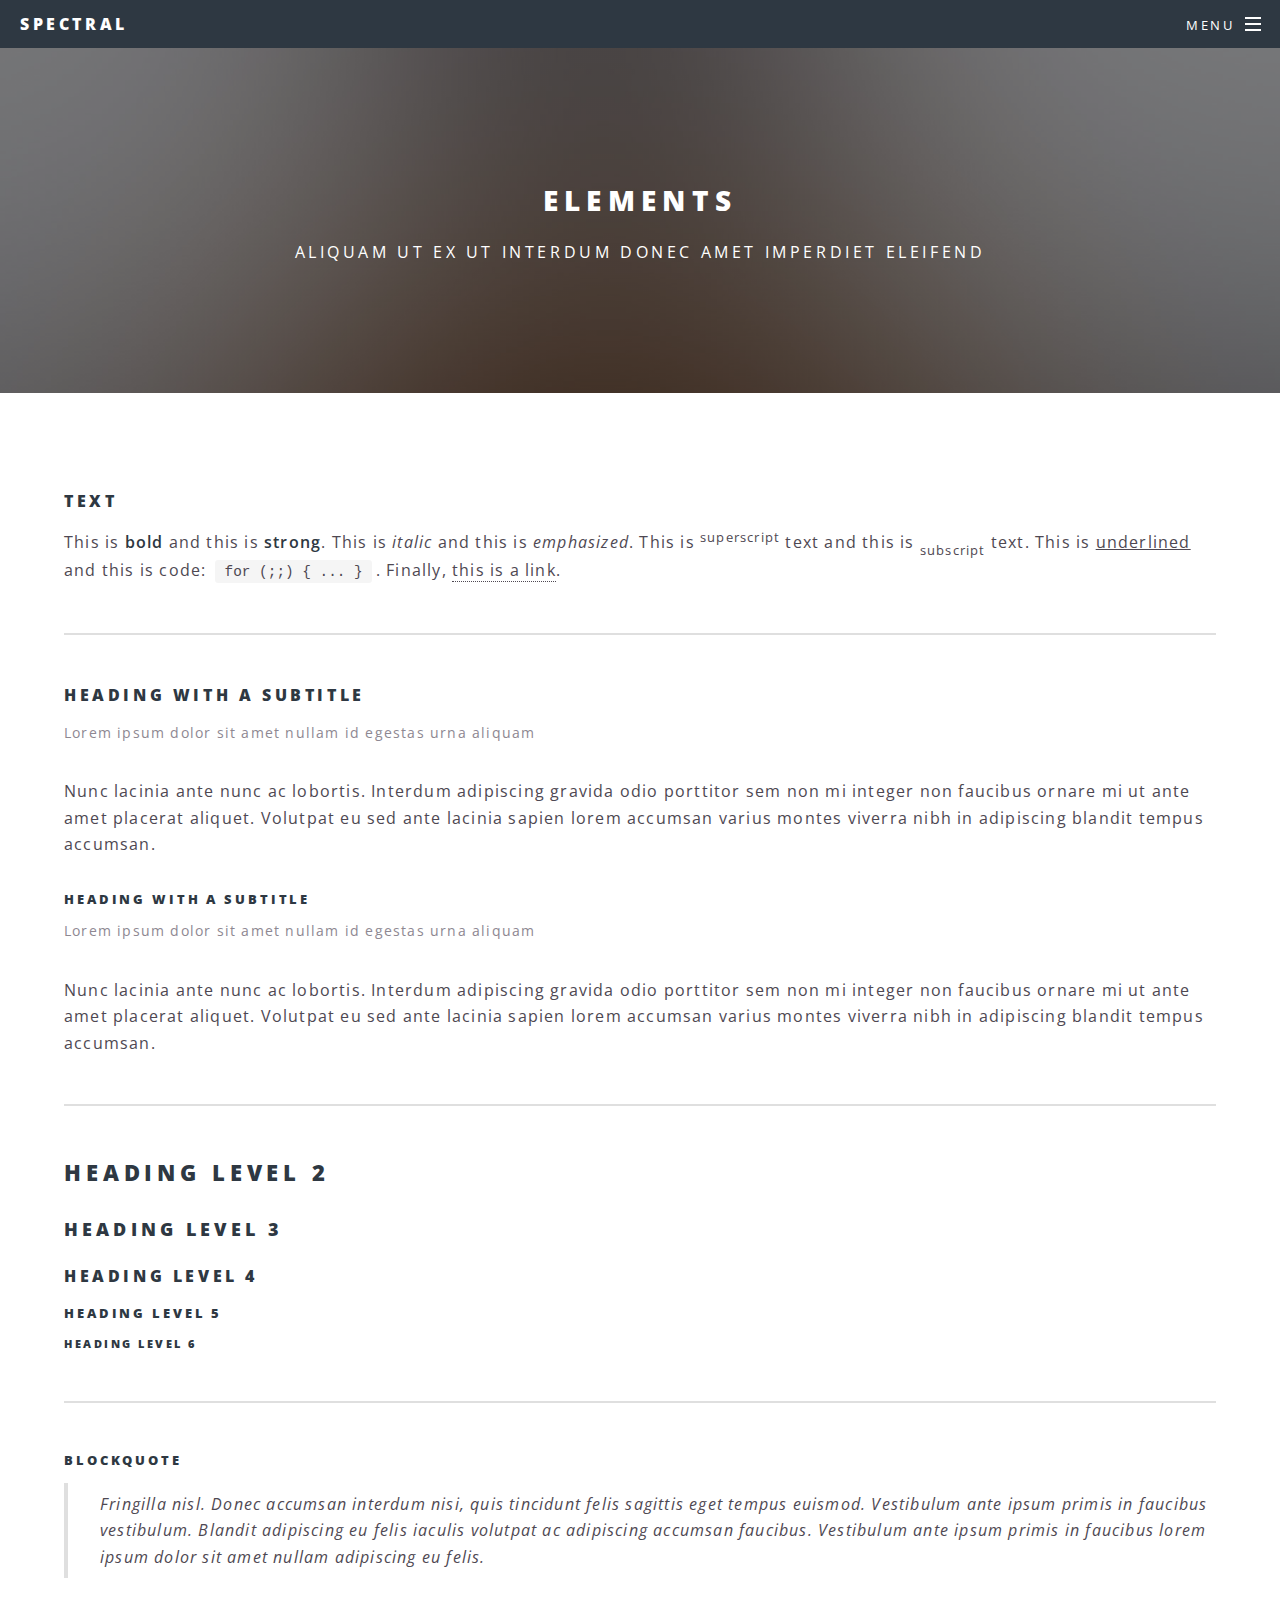
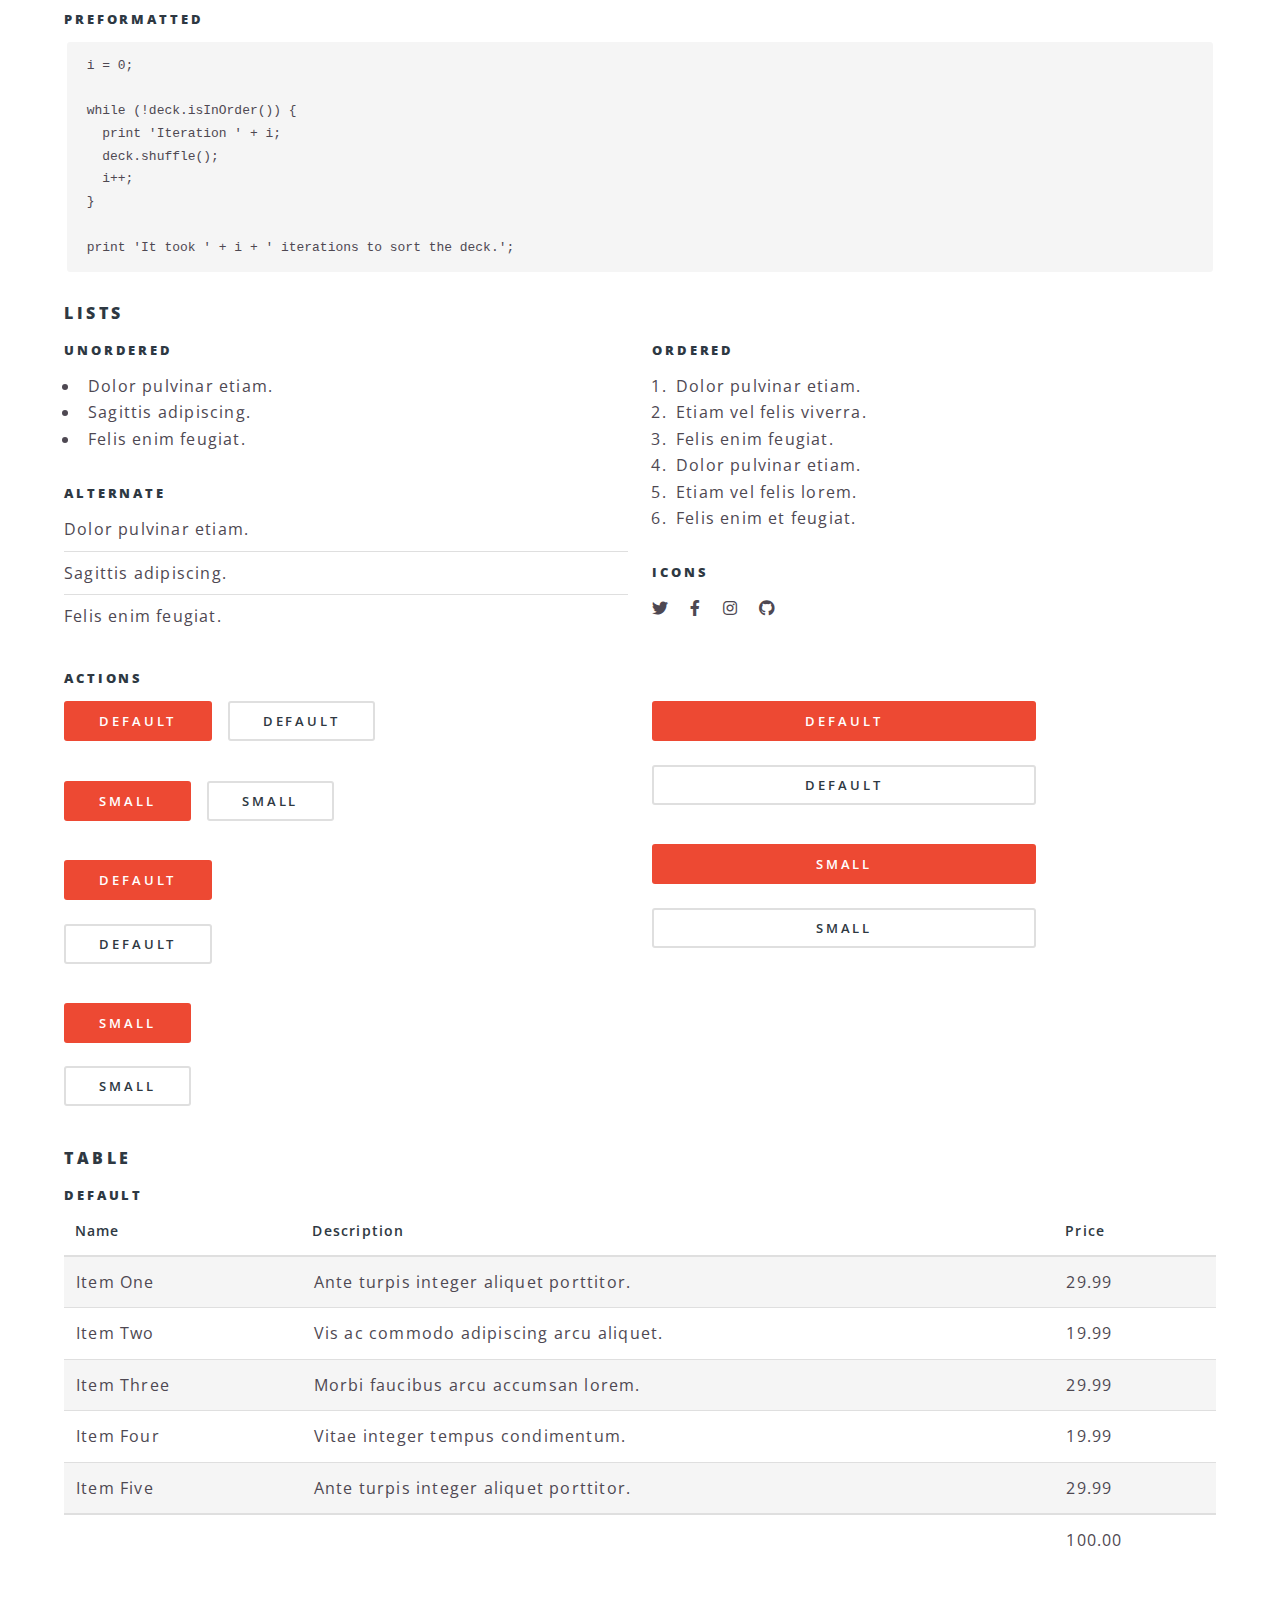
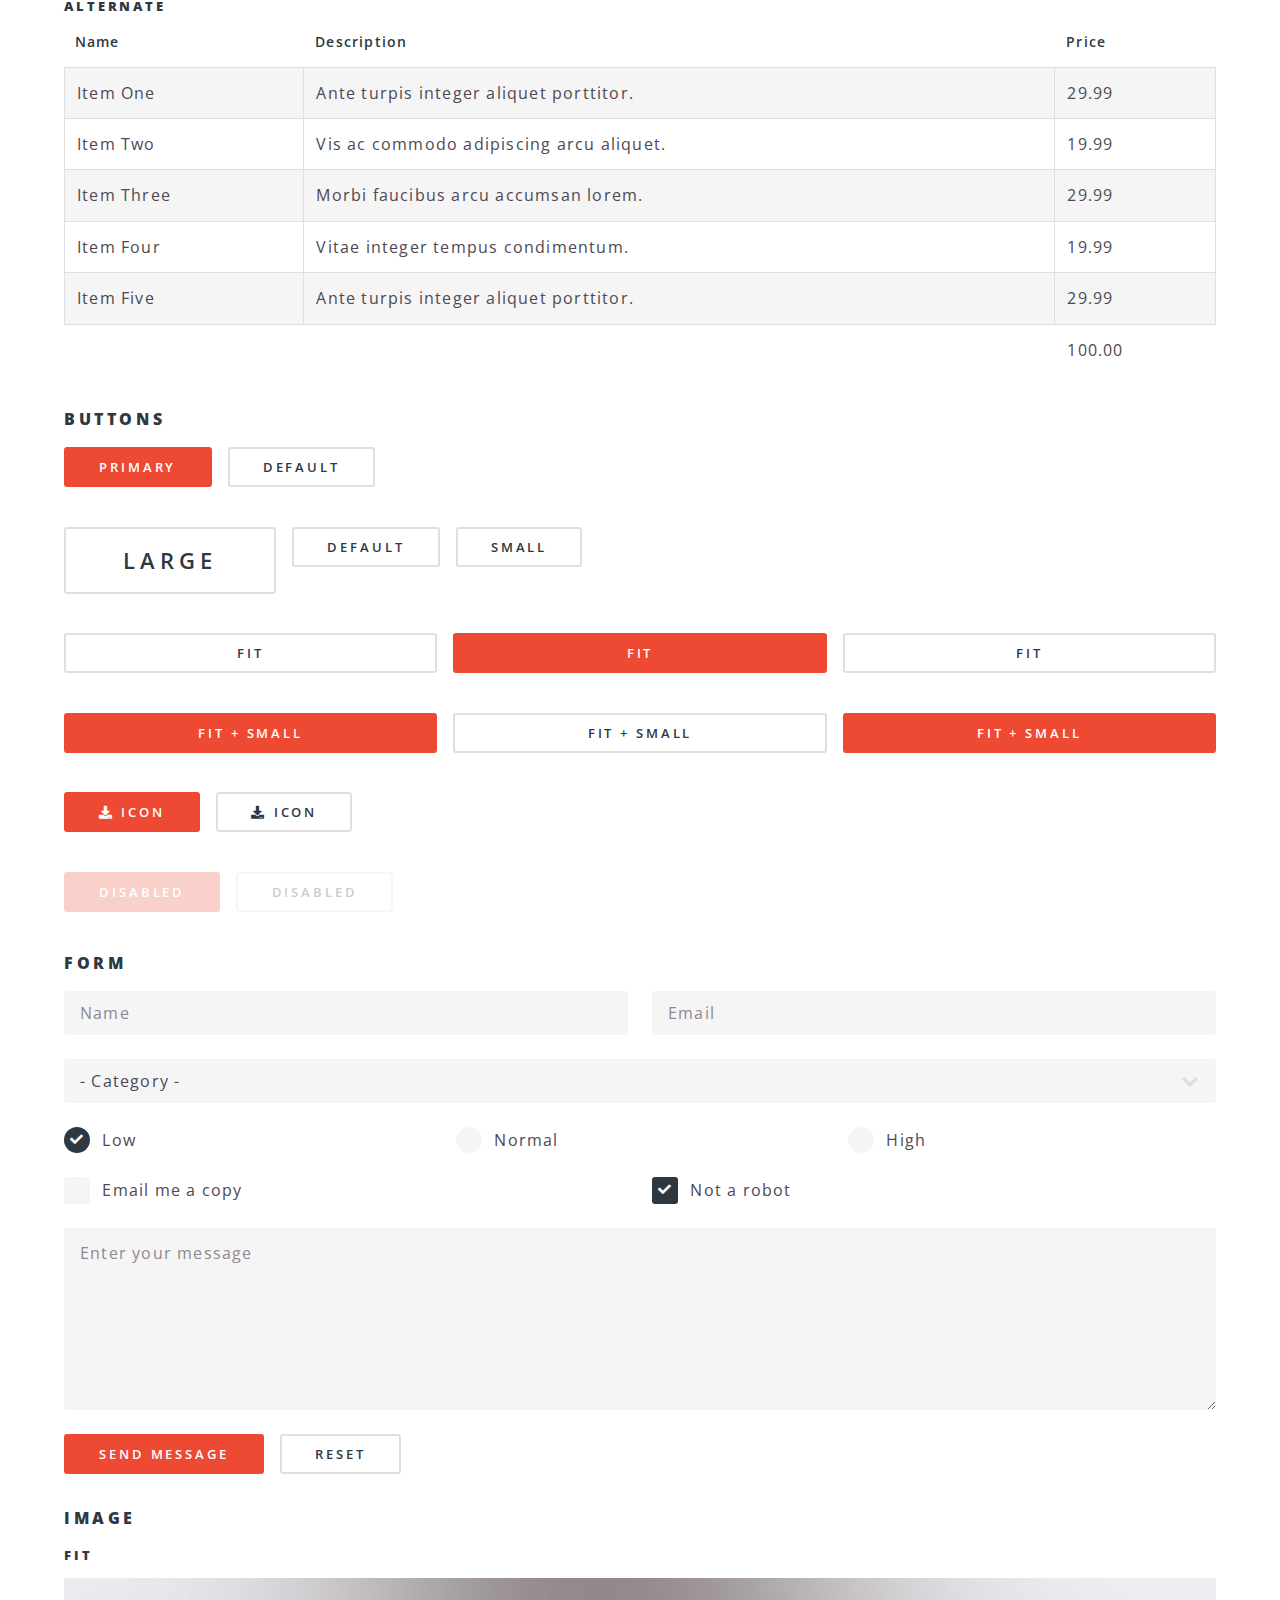
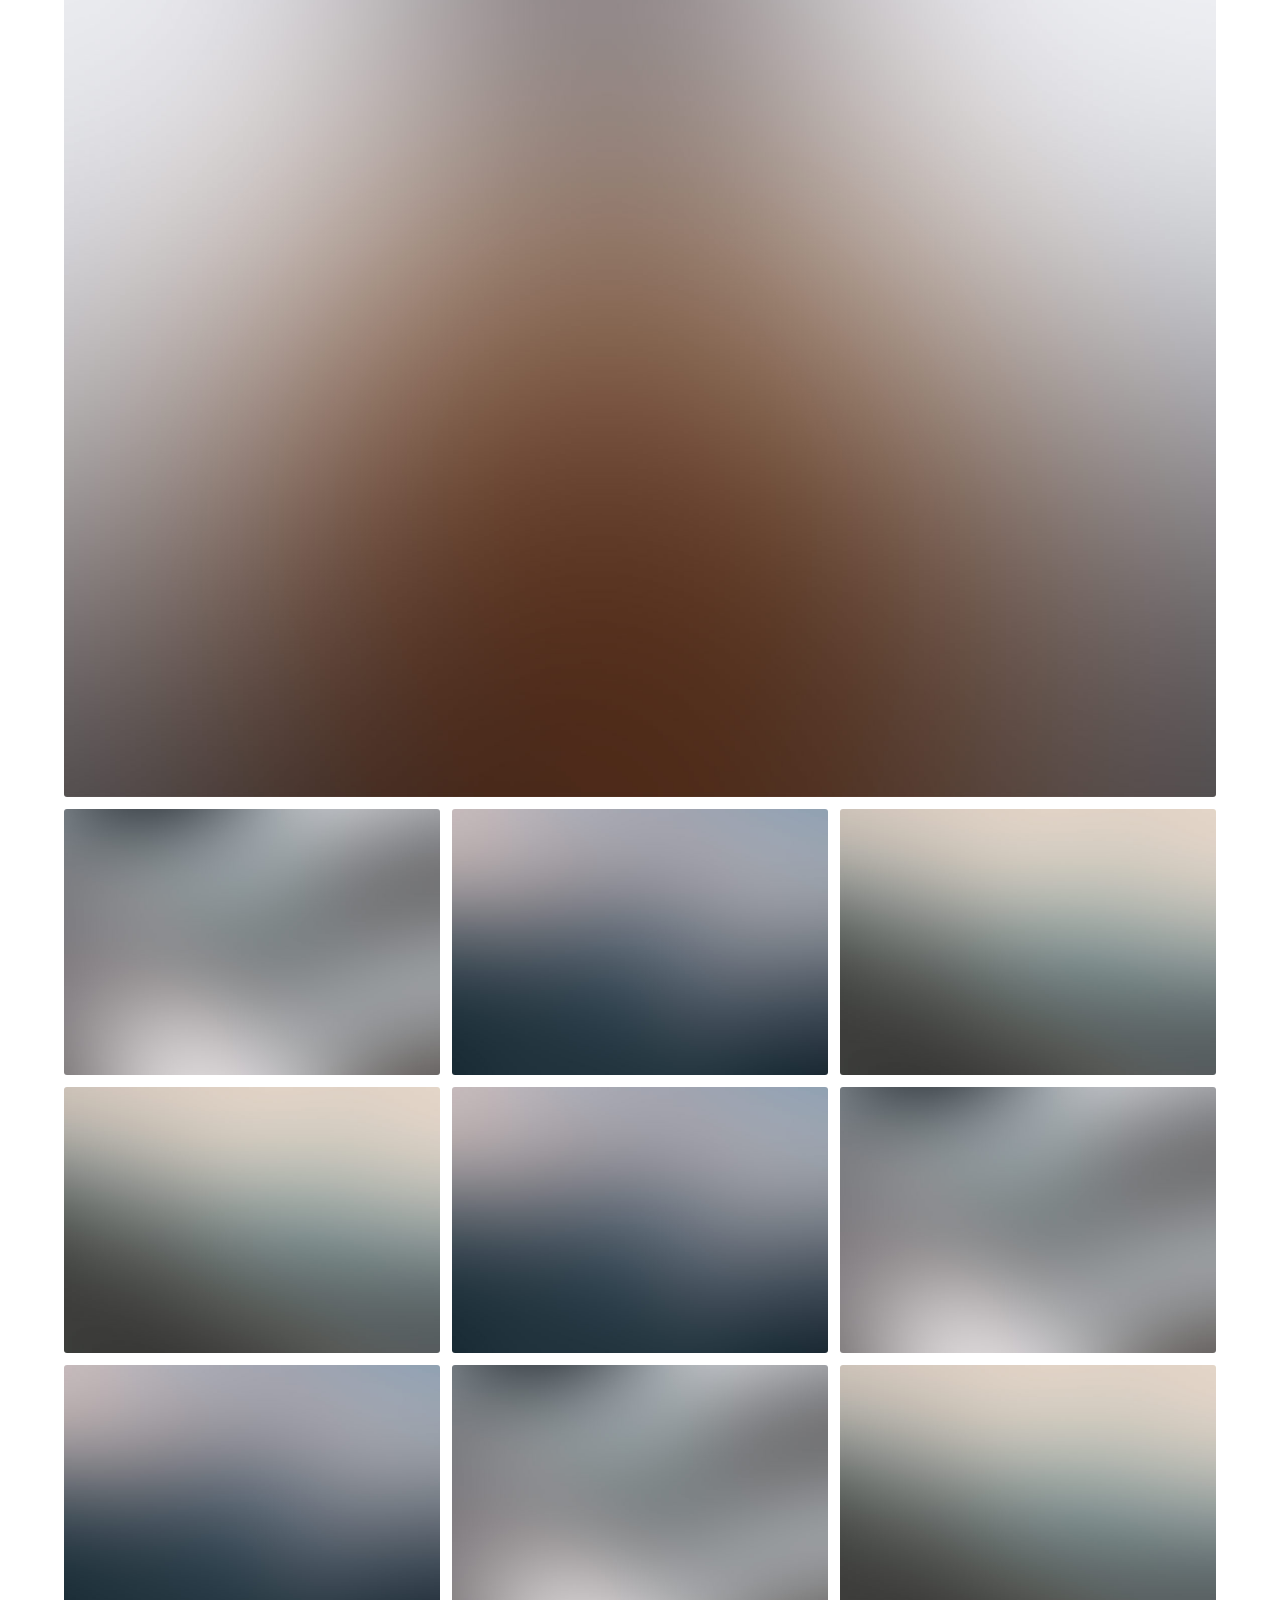
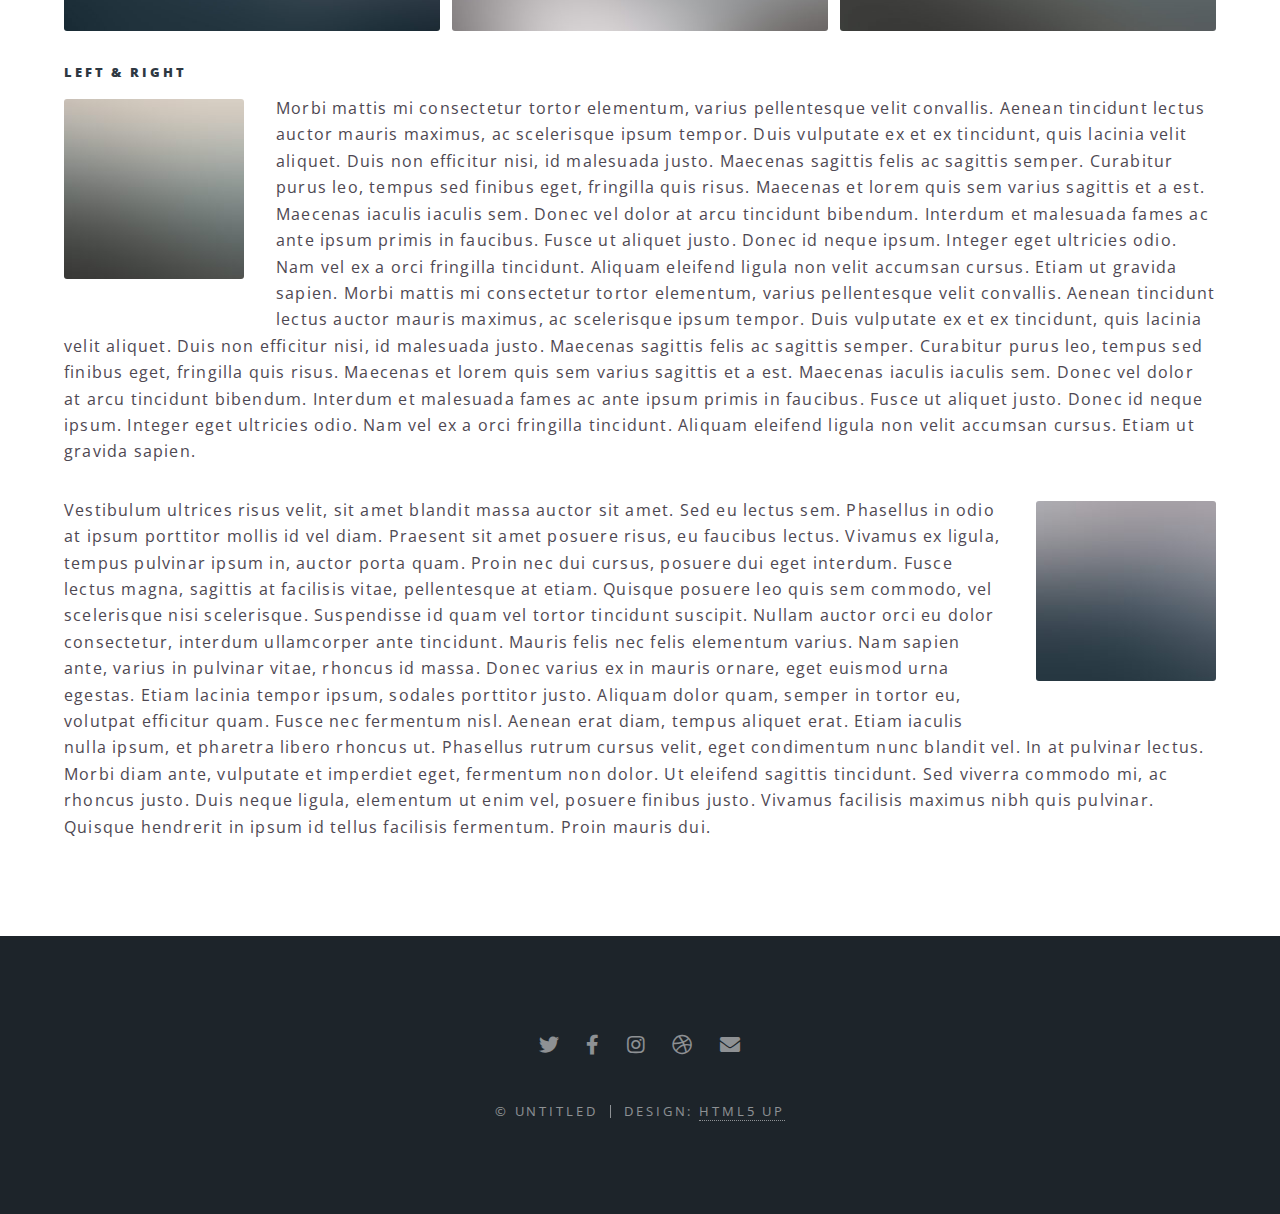
==== elements.html @ dd09de77 "Add files via upload" ====
<!DOCTYPE HTML>
<!--
	Spectral by HTML5 UP
	html5up.net | @ajlkn
	Free for personal and commercial use under the CCA 3.0 license (html5up.net/license)
-->
<html>
	<head>
		<title>Elements - Spectral by HTML5 UP</title>
		<meta charset="utf-8" />
		<meta name="viewport" content="width=device-width, initial-scale=1, user-scalable=no" />
		<link rel="stylesheet" href="assets/css/main.css" />
		<noscript><link rel="stylesheet" href="assets/css/noscript.css" /></noscript>
	</head>
	<body class="is-preload">

		<!-- Page Wrapper -->
			<div id="page-wrapper">

				<!-- Header -->
					<header id="header">
						<h1><a href="index.html">Spectral</a></h1>
						<nav id="nav">
							<ul>
								<li class="special">
									<a href="#menu" class="menuToggle"><span>Menu</span></a>
									<div id="menu">
										<ul>
											<li><a href="index.html">Home</a></li>
											<li><a href="generic.html">Generic</a></li>
											<li><a href="elements.html">Elements</a></li>
											<li><a href="#">Sign Up</a></li>
											<li><a href="#">Log In</a></li>
										</ul>
									</div>
								</li>
							</ul>
						</nav>
					</header>

				<!-- Main -->
					<article id="main">
						<header>
							<h2>Elements</h2>
							<p>Aliquam ut ex ut interdum donec amet imperdiet eleifend</p>
						</header>
						<section class="wrapper style5">
							<div class="inner">

								<section>
									<h4>Text</h4>
									<p>This is <b>bold</b> and this is <strong>strong</strong>. This is <i>italic</i> and this is <em>emphasized</em>.
									This is <sup>superscript</sup> text and this is <sub>subscript</sub> text.
									This is <u>underlined</u> and this is code: <code>for (;;) { ... }</code>. Finally, <a href="#">this is a link</a>.</p>
									<hr />
									<header>
										<h4>Heading with a Subtitle</h4>
										<p>Lorem ipsum dolor sit amet nullam id egestas urna aliquam</p>
									</header>
									<p>Nunc lacinia ante nunc ac lobortis. Interdum adipiscing gravida odio porttitor sem non mi integer non faucibus ornare mi ut ante amet placerat aliquet. Volutpat eu sed ante lacinia sapien lorem accumsan varius montes viverra nibh in adipiscing blandit tempus accumsan.</p>
									<header>
										<h5>Heading with a Subtitle</h5>
										<p>Lorem ipsum dolor sit amet nullam id egestas urna aliquam</p>
									</header>
									<p>Nunc lacinia ante nunc ac lobortis. Interdum adipiscing gravida odio porttitor sem non mi integer non faucibus ornare mi ut ante amet placerat aliquet. Volutpat eu sed ante lacinia sapien lorem accumsan varius montes viverra nibh in adipiscing blandit tempus accumsan.</p>
									<hr />
									<h2>Heading Level 2</h2>
									<h3>Heading Level 3</h3>
									<h4>Heading Level 4</h4>
									<h5>Heading Level 5</h5>
									<h6>Heading Level 6</h6>
									<hr />
									<h5>Blockquote</h5>
									<blockquote>Fringilla nisl. Donec accumsan interdum nisi, quis tincidunt felis sagittis eget tempus euismod. Vestibulum ante ipsum primis in faucibus vestibulum. Blandit adipiscing eu felis iaculis volutpat ac adipiscing accumsan faucibus. Vestibulum ante ipsum primis in faucibus lorem ipsum dolor sit amet nullam adipiscing eu felis.</blockquote>
									<h5>Preformatted</h5>
									<pre><code>i = 0;

while (!deck.isInOrder()) {
  print 'Iteration ' + i;
  deck.shuffle();
  i++;
}

print 'It took ' + i + ' iterations to sort the deck.';</code></pre>
								</section>

								<section>
									<h4>Lists</h4>
									<div class="row">
										<div class="col-6 col-12-medium">
											<h5>Unordered</h5>
											<ul>
												<li>Dolor pulvinar etiam.</li>
												<li>Sagittis adipiscing.</li>
												<li>Felis enim feugiat.</li>
											</ul>
											<h5>Alternate</h5>
											<ul class="alt">
												<li>Dolor pulvinar etiam.</li>
												<li>Sagittis adipiscing.</li>
												<li>Felis enim feugiat.</li>
											</ul>
										</div>
										<div class="col-6 col-12-medium">
											<h5>Ordered</h5>
											<ol>
												<li>Dolor pulvinar etiam.</li>
												<li>Etiam vel felis viverra.</li>
												<li>Felis enim feugiat.</li>
												<li>Dolor pulvinar etiam.</li>
												<li>Etiam vel felis lorem.</li>
												<li>Felis enim et feugiat.</li>
											</ol>
											<h5>Icons</h5>
											<ul class="icons">
												<li><a href="#" class="icon brands fa-twitter"><span class="label">Twitter</span></a></li>
												<li><a href="#" class="icon brands fa-facebook-f"><span class="label">Facebook</span></a></li>
												<li><a href="#" class="icon brands fa-instagram"><span class="label">Instagram</span></a></li>
												<li><a href="#" class="icon brands fa-github"><span class="label">Github</span></a></li>
											</ul>
										</div>
									</div>
									<h5>Actions</h5>
									<div class="row">
										<div class="col-6 col-12-medium">
											<ul class="actions">
												<li><a href="#" class="button primary">Default</a></li>
												<li><a href="#" class="button">Default</a></li>
											</ul>
											<ul class="actions small">
												<li><a href="#" class="button primary small">Small</a></li>
												<li><a href="#" class="button small">Small</a></li>
											</ul>
											<ul class="actions stacked">
												<li><a href="#" class="button primary">Default</a></li>
												<li><a href="#" class="button">Default</a></li>
											</ul>
											<ul class="actions stacked">
												<li><a href="#" class="button primary small">Small</a></li>
												<li><a href="#" class="button small">Small</a></li>
											</ul>
										</div>
										<div class="col-6 col-12-medium">
											<ul class="actions stacked">
												<li><a href="#" class="button primary fit">Default</a></li>
												<li><a href="#" class="button fit">Default</a></li>
											</ul>
											<ul class="actions stacked">
												<li><a href="#" class="button primary small fit">Small</a></li>
												<li><a href="#" class="button small fit">Small</a></li>
											</ul>
										</div>
									</div>
								</section>

								<section>
									<h4>Table</h4>
									<h5>Default</h5>
									<div class="table-wrapper">
										<table>
											<thead>
												<tr>
													<th>Name</th>
													<th>Description</th>
													<th>Price</th>
												</tr>
											</thead>
											<tbody>
												<tr>
													<td>Item One</td>
													<td>Ante turpis integer aliquet porttitor.</td>
													<td>29.99</td>
												</tr>
												<tr>
													<td>Item Two</td>
													<td>Vis ac commodo adipiscing arcu aliquet.</td>
													<td>19.99</td>
												</tr>
												<tr>
													<td>Item Three</td>
													<td> Morbi faucibus arcu accumsan lorem.</td>
													<td>29.99</td>
												</tr>
												<tr>
													<td>Item Four</td>
													<td>Vitae integer tempus condimentum.</td>
													<td>19.99</td>
												</tr>
												<tr>
													<td>Item Five</td>
													<td>Ante turpis integer aliquet porttitor.</td>
													<td>29.99</td>
												</tr>
											</tbody>
											<tfoot>
												<tr>
													<td colspan="2"></td>
													<td>100.00</td>
												</tr>
											</tfoot>
										</table>
									</div>

									<h5>Alternate</h5>
									<div class="table-wrapper">
										<table class="alt">
											<thead>
												<tr>
													<th>Name</th>
													<th>Description</th>
													<th>Price</th>
												</tr>
											</thead>
											<tbody>
												<tr>
													<td>Item One</td>
													<td>Ante turpis integer aliquet porttitor.</td>
													<td>29.99</td>
												</tr>
												<tr>
													<td>Item Two</td>
													<td>Vis ac commodo adipiscing arcu aliquet.</td>
													<td>19.99</td>
												</tr>
												<tr>
													<td>Item Three</td>
													<td> Morbi faucibus arcu accumsan lorem.</td>
													<td>29.99</td>
												</tr>
												<tr>
													<td>Item Four</td>
													<td>Vitae integer tempus condimentum.</td>
													<td>19.99</td>
												</tr>
												<tr>
													<td>Item Five</td>
													<td>Ante turpis integer aliquet porttitor.</td>
													<td>29.99</td>
												</tr>
											</tbody>
											<tfoot>
												<tr>
													<td colspan="2"></td>
													<td>100.00</td>
												</tr>
											</tfoot>
										</table>
									</div>
								</section>

								<section>
									<h4>Buttons</h4>
									<ul class="actions">
										<li><a href="#" class="button primary">Primary</a></li>
										<li><a href="#" class="button">Default</a></li>
									</ul>
									<ul class="actions">
										<li><a href="#" class="button large">Large</a></li>
										<li><a href="#" class="button">Default</a></li>
										<li><a href="#" class="button small">Small</a></li>
									</ul>
									<ul class="actions fit">
										<li><a href="#" class="button fit">Fit</a></li>
										<li><a href="#" class="button primary fit">Fit</a></li>
										<li><a href="#" class="button fit">Fit</a></li>
									</ul>
									<ul class="actions fit small">
										<li><a href="#" class="button primary fit small">Fit + Small</a></li>
										<li><a href="#" class="button fit small">Fit + Small</a></li>
										<li><a href="#" class="button primary fit small">Fit + Small</a></li>
									</ul>
									<ul class="actions">
										<li><a href="#" class="button primary icon solid fa-download">Icon</a></li>
										<li><a href="#" class="button icon solid fa-download">Icon</a></li>
									</ul>
									<ul class="actions">
										<li><span class="button primary disabled">Disabled</span></li>
										<li><span class="button disabled">Disabled</span></li>
									</ul>
								</section>

								<section>
									<h4>Form</h4>
									<form method="post" action="#">
										<div class="row gtr-uniform">
											<div class="col-6 col-12-xsmall">
												<input type="text" name="demo-name" id="demo-name" value="" placeholder="Name" />
											</div>
											<div class="col-6 col-12-xsmall">
												<input type="email" name="demo-email" id="demo-email" value="" placeholder="Email" />
											</div>
											<div class="col-12">
												<select name="demo-category" id="demo-category">
													<option value="">- Category -</option>
													<option value="1">Manufacturing</option>
													<option value="1">Shipping</option>
													<option value="1">Administration</option>
													<option value="1">Human Resources</option>
												</select>
											</div>
											<div class="col-4 col-12-small">
												<input type="radio" id="demo-priority-low" name="demo-priority" checked>
												<label for="demo-priority-low">Low</label>
											</div>
											<div class="col-4 col-12-small">
												<input type="radio" id="demo-priority-normal" name="demo-priority">
												<label for="demo-priority-normal">Normal</label>
											</div>
											<div class="col-4 col-12-small">
												<input type="radio" id="demo-priority-high" name="demo-priority">
												<label for="demo-priority-high">High</label>
											</div>
											<div class="col-6 col-12-small">
												<input type="checkbox" id="demo-copy" name="demo-copy">
												<label for="demo-copy">Email me a copy</label>
											</div>
											<div class="col-6 col-12-small">
												<input type="checkbox" id="demo-human" name="demo-human" checked>
												<label for="demo-human">Not a robot</label>
											</div>
											<div class="col-12">
												<textarea name="demo-message" id="demo-message" placeholder="Enter your message" rows="6"></textarea>
											</div>
											<div class="col-12">
												<ul class="actions">
													<li><input type="submit" value="Send Message" class="primary" /></li>
													<li><input type="reset" value="Reset" /></li>
												</ul>
											</div>
										</div>
									</form>
								</section>

								<section>
									<h4>Image</h4>
									<h5>Fit</h5>
									<div class="box alt">
										<div class="row gtr-50 gtr-uniform">
											<div class="col-12"><span class="image fit"><img src="images/banner.jpg" alt="" /></span></div>
											<div class="col-4"><span class="image fit"><img src="images/pic01.jpg" alt="" /></span></div>
											<div class="col-4"><span class="image fit"><img src="images/pic02.jpg" alt="" /></span></div>
											<div class="col-4"><span class="image fit"><img src="images/pic03.jpg" alt="" /></span></div>
											<div class="col-4"><span class="image fit"><img src="images/pic03.jpg" alt="" /></span></div>
											<div class="col-4"><span class="image fit"><img src="images/pic02.jpg" alt="" /></span></div>
											<div class="col-4"><span class="image fit"><img src="images/pic01.jpg" alt="" /></span></div>
											<div class="col-4"><span class="image fit"><img src="images/pic02.jpg" alt="" /></span></div>
											<div class="col-4"><span class="image fit"><img src="images/pic01.jpg" alt="" /></span></div>
											<div class="col-4"><span class="image fit"><img src="images/pic03.jpg" alt="" /></span></div>
										</div>
									</div>
									<h5>Left &amp; Right</h5>
									<p><span class="image left"><img src="images/pic04.jpg" alt="" /></span>Morbi mattis mi consectetur tortor elementum, varius pellentesque velit convallis. Aenean tincidunt lectus auctor mauris maximus, ac scelerisque ipsum tempor. Duis vulputate ex et ex tincidunt, quis lacinia velit aliquet. Duis non efficitur nisi, id malesuada justo. Maecenas sagittis felis ac sagittis semper. Curabitur purus leo, tempus sed finibus eget, fringilla quis risus. Maecenas et lorem quis sem varius sagittis et a est. Maecenas iaculis iaculis sem. Donec vel dolor at arcu tincidunt bibendum. Interdum et malesuada fames ac ante ipsum primis in faucibus. Fusce ut aliquet justo. Donec id neque ipsum. Integer eget ultricies odio. Nam vel ex a orci fringilla tincidunt. Aliquam eleifend ligula non velit accumsan cursus. Etiam ut gravida sapien. Morbi mattis mi consectetur tortor elementum, varius pellentesque velit convallis. Aenean tincidunt lectus auctor mauris maximus, ac scelerisque ipsum tempor. Duis vulputate ex et ex tincidunt, quis lacinia velit aliquet. Duis non efficitur nisi, id malesuada justo. Maecenas sagittis felis ac sagittis semper. Curabitur purus leo, tempus sed finibus eget, fringilla quis risus. Maecenas et lorem quis sem varius sagittis et a est. Maecenas iaculis iaculis sem. Donec vel dolor at arcu tincidunt bibendum. Interdum et malesuada fames ac ante ipsum primis in faucibus. Fusce ut aliquet justo. Donec id neque ipsum. Integer eget ultricies odio. Nam vel ex a orci fringilla tincidunt. Aliquam eleifend ligula non velit accumsan cursus. Etiam ut gravida sapien.</p>
									<p><span class="image right"><img src="images/pic05.jpg" alt="" /></span>Vestibulum ultrices risus velit, sit amet blandit massa auctor sit amet. Sed eu lectus sem. Phasellus in odio at ipsum porttitor mollis id vel diam. Praesent sit amet posuere risus, eu faucibus lectus. Vivamus ex ligula, tempus pulvinar ipsum in, auctor porta quam. Proin nec dui cursus, posuere dui eget interdum. Fusce lectus magna, sagittis at facilisis vitae, pellentesque at etiam. Quisque posuere leo quis sem commodo, vel scelerisque nisi scelerisque. Suspendisse id quam vel tortor tincidunt suscipit. Nullam auctor orci eu dolor consectetur, interdum ullamcorper ante tincidunt. Mauris felis nec felis elementum varius. Nam sapien ante, varius in pulvinar vitae, rhoncus id massa. Donec varius ex in mauris ornare, eget euismod urna egestas. Etiam lacinia tempor ipsum, sodales porttitor justo. Aliquam dolor quam, semper in tortor eu, volutpat efficitur quam. Fusce nec fermentum nisl. Aenean erat diam, tempus aliquet erat. Etiam iaculis nulla ipsum, et pharetra libero rhoncus ut. Phasellus rutrum cursus velit, eget condimentum nunc blandit vel. In at pulvinar lectus. Morbi diam ante, vulputate et imperdiet eget, fermentum non dolor. Ut eleifend sagittis tincidunt. Sed viverra commodo mi, ac rhoncus justo. Duis neque ligula, elementum ut enim vel, posuere finibus justo. Vivamus facilisis maximus nibh quis pulvinar. Quisque hendrerit in ipsum id tellus facilisis fermentum. Proin mauris dui.</p>
								</section>

							</div>
						</section>
					</article>

				<!-- Footer -->
					<footer id="footer">
						<ul class="icons">
							<li><a href="#" class="icon brands fa-twitter"><span class="label">Twitter</span></a></li>
							<li><a href="#" class="icon brands fa-facebook-f"><span class="label">Facebook</span></a></li>
							<li><a href="#" class="icon brands fa-instagram"><span class="label">Instagram</span></a></li>
							<li><a href="#" class="icon brands fa-dribbble"><span class="label">Dribbble</span></a></li>
							<li><a href="#" class="icon solid fa-envelope"><span class="label">Email</span></a></li>
						</ul>
						<ul class="copyright">
							<li>&copy; Untitled</li><li>Design: <a href="http://html5up.net">HTML5 UP</a></li>
						</ul>
					</footer>

			</div>

		<!-- Scripts -->
			<script src="assets/js/jquery.min.js"></script>
			<script src="assets/js/jquery.scrollex.min.js"></script>
			<script src="assets/js/jquery.scrolly.min.js"></script>
			<script src="assets/js/browser.min.js"></script>
			<script src="assets/js/breakpoints.min.js"></script>
			<script src="assets/js/util.js"></script>
			<script src="assets/js/main.js"></script>

	</body>
</html>
---- assets/css/main.css ----
@import url(fontawesome-all.min.css);
@import url("https://fonts.googleapis.com/css?family=Open+Sans:400,400italic,600,600italic,800,800italic");

/*
	Spectral by HTML5 UP
	html5up.net | @ajlkn
	Free for personal and commercial use under the CCA 3.0 license (html5up.net/license)
*/

html, body, div, span, applet, object,
iframe, h1, h2, h3, h4, h5, h6, p, blockquote,
pre, a, abbr, acronym, address, big, cite,
code, del, dfn, em, img, ins, kbd, q, s, samp,
small, strike, strong, sub, sup, tt, var, b,
u, i, center, dl, dt, dd, ol, ul, li, fieldset,
form, label, legend, table, caption, tbody,
tfoot, thead, tr, th, td, article, aside,
canvas, details, embed, figure, figcaption,
footer, header, hgroup, menu, nav, output, ruby,
section, summary, time, mark, audio, video {
	margin: 0;
	padding: 0;
	border: 0;
	font-size: 100%;
	font: inherit;
	vertical-align: baseline;}

article, aside, details, figcaption, figure,
footer, header, hgroup, menu, nav, section {
	display: block;}

body {
	line-height: 1;
}

ol, ul {
	list-style: none;
}

blockquote, q {
	quotes: none;
}

	blockquote:before, blockquote:after, q:before, q:after {
		content: '';
		content: none;
	}

table {
	border-collapse: collapse;
	border-spacing: 0;
}

body {
	-webkit-text-size-adjust: none;
}

mark {
	background-color: transparent;
	color: inherit;
}

input::-moz-focus-inner {
	border: 0;
	padding: 0;
}

input, select, textarea {
	-moz-appearance: none;
	-webkit-appearance: none;
	-ms-appearance: none;
	appearance: none;
}

/* Basic */

	@-ms-viewport {
		width: device-width;
	}

	html {
		box-sizing: border-box;
	}

	*, *:before, *:after {
		box-sizing: inherit;
	}

	body {
		background: #2e3842;
	}

		body.is-preload *, body.is-preload *:before, body.is-preload *:after {
			-moz-animation: none !important;
			-webkit-animation: none !important;
			-ms-animation: none !important;
			animation: none !important;
			-moz-transition: none !important;
			-webkit-transition: none !important;
			-ms-transition: none !important;
			transition: none !important;
		}

	body, input, select, textarea {
		color: #fff;
		font-family: "Open Sans", Helvetica, sans-serif;
		font-size: 15pt;
		font-weight: 400;
		letter-spacing: 0.075em;
		line-height: 1.65em;
	}

		@media screen and (max-width: 1680px) {

			body, input, select, textarea {
				font-size: 13pt;
			}

		}

		@media screen and (max-width: 1280px) {

			body, input, select, textarea {
				font-size: 12pt;
			}

		}

		@media screen and (max-width: 736px) {

			body, input, select, textarea {
				font-size: 11pt;
				letter-spacing: 0.0375em;
			}

		}

	a {
		-moz-transition: color 0.2s ease, border-bottom-color 0.2s ease;
		-webkit-transition: color 0.2s ease, border-bottom-color 0.2s ease;
		-ms-transition: color 0.2s ease, border-bottom-color 0.2s ease;
		transition: color 0.2s ease, border-bottom-color 0.2s ease;
		border-bottom: dotted 1px;
		color: inherit;
		text-decoration: none;
	}

		a:hover {
			border-bottom-color: transparent;
		}

	strong, b {
		color: #fff;
		font-weight: 600;
	}

	em, i {
		font-style: italic;
	}

	p {
		margin: 0 0 2em 0;
	}

	h1, h2, h3, h4, h5, h6 {
		color: #fff;
		font-weight: 800;
		letter-spacing: 0.225em;
		line-height: 1em;
		margin: 0 0 1em 0;
		text-transform: uppercase;
	}

		h1 a, h2 a, h3 a, h4 a, h5 a, h6 a {
			color: inherit;
			text-decoration: none;
		}

	h2 {
		font-size: 1.35em;
		line-height: 1.75em;
	}

		@media screen and (max-width: 736px) {

			h2 {
				font-size: 1.1em;
				line-height: 1.65em;
			}

		}

	h3 {
		font-size: 1.15em;
		line-height: 1.75em;
	}

		@media screen and (max-width: 736px) {

			h3 {
				font-size: 1em;
				line-height: 1.65em;
			}

		}

	h4 {
		font-size: 1em;
		line-height: 1.5em;
	}

	h5 {
		font-size: 0.8em;
		line-height: 1.5em;
	}

	h6 {
		font-size: 0.7em;
		line-height: 1.5em;
	}

	sub {
		font-size: 0.8em;
		position: relative;
		top: 0.5em;
	}

	sup {
		font-size: 0.8em;
		position: relative;
		top: -0.5em;
	}

	hr {
		border: 0;
		border-bottom: solid 2px #fff;
		margin: 3em 0;
	}

		hr.major {
			margin: 4.5em 0;
		}

	blockquote {
		border-left: solid 4px #fff;
		font-style: italic;
		margin: 0 0 2em 0;
		padding: 0.5em 0 0.5em 2em;
	}

	code {
		background: rgba(144, 144, 144, 0.25);
		border-radius: 3px;
		font-family: "Courier New", monospace;
		font-size: 0.9em;
		letter-spacing: 0;
		margin: 0 0.25em;
		padding: 0.25em 0.65em;
	}

	pre {
		-webkit-overflow-scrolling: touch;
		font-family: "Courier New", monospace;
		font-size: 0.9em;
		margin: 0 0 2em 0;
	}

		pre code {
			display: block;
			line-height: 1.75em;
			padding: 1em 1.5em;
			overflow-x: auto;
		}

	.align-left {
		text-align: left;
	}

	.align-center {
		text-align: center;
	}

	.align-right {
		text-align: right;
	}

/* Row */

	.row {
		display: flex;
		flex-wrap: wrap;
		box-sizing: border-box;
		align-items: stretch;
	}

		.row > * {
			box-sizing: border-box;
		}

		.row.gtr-uniform > * > :last-child {
			margin-bottom: 0;
		}

		.row.aln-left {
			justify-content: flex-start;
		}

		.row.aln-center {
			justify-content: center;
		}

		.row.aln-right {
			justify-content: flex-end;
		}

		.row.aln-top {
			align-items: flex-start;
		}

		.row.aln-middle {
			align-items: center;
		}

		.row.aln-bottom {
			align-items: flex-end;
		}

		.row > .imp {
			order: -1;
		}

		.row > .col-1 {
			width: 8.33333%;
		}

		.row > .off-1 {
			margin-left: 8.33333%;
		}

		.row > .col-2 {
			width: 16.66667%;
		}

		.row > .off-2 {
			margin-left: 16.66667%;
		}

		.row > .col-3 {
			width: 25%;
		}

		.row > .off-3 {
			margin-left: 25%;
		}

		.row > .col-4 {
			width: 33.33333%;
		}

		.row > .off-4 {
			margin-left: 33.33333%;
		}

		.row > .col-5 {
			width: 41.66667%;
		}

		.row > .off-5 {
			margin-left: 41.66667%;
		}

		.row > .col-6 {
			width: 50%;
		}

		.row > .off-6 {
			margin-left: 50%;
		}

		.row > .col-7 {
			width: 58.33333%;
		}

		.row > .off-7 {
			margin-left: 58.33333%;
		}

		.row > .col-8 {
			width: 66.66667%;
		}

		.row > .off-8 {
			margin-left: 66.66667%;
		}

		.row > .col-9 {
			width: 75%;
		}

		.row > .off-9 {
			margin-left: 75%;
		}

		.row > .col-10 {
			width: 83.33333%;
		}

		.row > .off-10 {
			margin-left: 83.33333%;
		}

		.row > .col-11 {
			width: 91.66667%;
		}

		.row > .off-11 {
			margin-left: 91.66667%;
		}

		.row > .col-12 {
			width: 100%;
		}

		.row > .off-12 {
			margin-left: 100%;
		}

		.row.gtr-0 {
			margin-top: 0;
			margin-left: 0em;
		}

			.row.gtr-0 > * {
				padding: 0 0 0 0em;
			}

			.row.gtr-0.gtr-uniform {
				margin-top: 0em;
			}

				.row.gtr-0.gtr-uniform > * {
					padding-top: 0em;
				}

		.row.gtr-25 {
			margin-top: 0;
			margin-left: -0.375em;
		}

			.row.gtr-25 > * {
				padding: 0 0 0 0.375em;
			}

			.row.gtr-25.gtr-uniform {
				margin-top: -0.375em;
			}

				.row.gtr-25.gtr-uniform > * {
					padding-top: 0.375em;
				}

		.row.gtr-50 {
			margin-top: 0;
			margin-left: -0.75em;
		}

			.row.gtr-50 > * {
				padding: 0 0 0 0.75em;
			}

			.row.gtr-50.gtr-uniform {
				margin-top: -0.75em;
			}

				.row.gtr-50.gtr-uniform > * {
					padding-top: 0.75em;
				}

		.row {
			margin-top: 0;
			margin-left: -1.5em;
		}

			.row > * {
				padding: 0 0 0 1.5em;
			}

			.row.gtr-uniform {
				margin-top: -1.5em;
			}

				.row.gtr-uniform > * {
					padding-top: 1.5em;
				}

		.row.gtr-150 {
			margin-top: 0;
			margin-left: -2.25em;
		}

			.row.gtr-150 > * {
				padding: 0 0 0 2.25em;
			}

			.row.gtr-150.gtr-uniform {
				margin-top: -2.25em;
			}

				.row.gtr-150.gtr-uniform > * {
					padding-top: 2.25em;
				}

		.row.gtr-200 {
			margin-top: 0;
			margin-left: -3em;
		}

			.row.gtr-200 > * {
				padding: 0 0 0 3em;
			}

			.row.gtr-200.gtr-uniform {
				margin-top: -3em;
			}

				.row.gtr-200.gtr-uniform > * {
					padding-top: 3em;
				}

		@media screen and (max-width: 1680px) {

			.row {
				display: flex;
				flex-wrap: wrap;
				box-sizing: border-box;
				align-items: stretch;
			}

				.row > * {
					box-sizing: border-box;
				}

				.row.gtr-uniform > * > :last-child {
					margin-bottom: 0;
				}

				.row.aln-left {
					justify-content: flex-start;
				}

				.row.aln-center {
					justify-content: center;
				}

				.row.aln-right {
					justify-content: flex-end;
				}

				.row.aln-top {
					align-items: flex-start;
				}

				.row.aln-middle {
					align-items: center;
				}

				.row.aln-bottom {
					align-items: flex-end;
				}

				.row > .imp-xlarge {
					order: -1;
				}

				.row > .col-1-xlarge {
					width: 8.33333%;
				}

				.row > .off-1-xlarge {
					margin-left: 8.33333%;
				}

				.row > .col-2-xlarge {
					width: 16.66667%;
				}

				.row > .off-2-xlarge {
					margin-left: 16.66667%;
				}

				.row > .col-3-xlarge {
					width: 25%;
				}

				.row > .off-3-xlarge {
					margin-left: 25%;
				}

				.row > .col-4-xlarge {
					width: 33.33333%;
				}

				.row > .off-4-xlarge {
					margin-left: 33.33333%;
				}

				.row > .col-5-xlarge {
					width: 41.66667%;
				}

				.row > .off-5-xlarge {
					margin-left: 41.66667%;
				}

				.row > .col-6-xlarge {
					width: 50%;
				}

				.row > .off-6-xlarge {
					margin-left: 50%;
				}

				.row > .col-7-xlarge {
					width: 58.33333%;
				}

				.row > .off-7-xlarge {
					margin-left: 58.33333%;
				}

				.row > .col-8-xlarge {
					width: 66.66667%;
				}

				.row > .off-8-xlarge {
					margin-left: 66.66667%;
				}

				.row > .col-9-xlarge {
					width: 75%;
				}

				.row > .off-9-xlarge {
					margin-left: 75%;
				}

				.row > .col-10-xlarge {
					width: 83.33333%;
				}

				.row > .off-10-xlarge {
					margin-left: 83.33333%;
				}

				.row > .col-11-xlarge {
					width: 91.66667%;
				}

				.row > .off-11-xlarge {
					margin-left: 91.66667%;
				}

				.row > .col-12-xlarge {
					width: 100%;
				}

				.row > .off-12-xlarge {
					margin-left: 100%;
				}

				.row.gtr-0 {
					margin-top: 0;
					margin-left: 0em;
				}

					.row.gtr-0 > * {
						padding: 0 0 0 0em;
					}

					.row.gtr-0.gtr-uniform {
						margin-top: 0em;
					}

						.row.gtr-0.gtr-uniform > * {
							padding-top: 0em;
						}

				.row.gtr-25 {
					margin-top: 0;
					margin-left: -0.375em;
				}

					.row.gtr-25 > * {
						padding: 0 0 0 0.375em;
					}

					.row.gtr-25.gtr-uniform {
						margin-top: -0.375em;
					}

						.row.gtr-25.gtr-uniform > * {
							padding-top: 0.375em;
						}

				.row.gtr-50 {
					margin-top: 0;
					margin-left: -0.75em;
				}

					.row.gtr-50 > * {
						padding: 0 0 0 0.75em;
					}

					.row.gtr-50.gtr-uniform {
						margin-top: -0.75em;
					}

						.row.gtr-50.gtr-uniform > * {
							padding-top: 0.75em;
						}

				.row {
					margin-top: 0;
					margin-left: -1.5em;
				}

					.row > * {
						padding: 0 0 0 1.5em;
					}

					.row.gtr-uniform {
						margin-top: -1.5em;
					}

						.row.gtr-uniform > * {
							padding-top: 1.5em;
						}

				.row.gtr-150 {
					margin-top: 0;
					margin-left: -2.25em;
				}

					.row.gtr-150 > * {
						padding: 0 0 0 2.25em;
					}

					.row.gtr-150.gtr-uniform {
						margin-top: -2.25em;
					}

						.row.gtr-150.gtr-uniform > * {
							padding-top: 2.25em;
						}

				.row.gtr-200 {
					margin-top: 0;
					margin-left: -3em;
				}

					.row.gtr-200 > * {
						padding: 0 0 0 3em;
					}

					.row.gtr-200.gtr-uniform {
						margin-top: -3em;
					}

						.row.gtr-200.gtr-uniform > * {
							padding-top: 3em;
						}

		}

		@media screen and (max-width: 1280px) {

			.row {
				display: flex;
				flex-wrap: wrap;
				box-sizing: border-box;
				align-items: stretch;
			}

				.row > * {
					box-sizing: border-box;
				}

				.row.gtr-uniform > * > :last-child {
					margin-bottom: 0;
				}

				.row.aln-left {
					justify-content: flex-start;
				}

				.row.aln-center {
					justify-content: center;
				}

				.row.aln-right {
					justify-content: flex-end;
				}

				.row.aln-top {
					align-items: flex-start;
				}

				.row.aln-middle {
					align-items: center;
				}

				.row.aln-bottom {
					align-items: flex-end;
				}

				.row > .imp-large {
					order: -1;
				}

				.row > .col-1-large {
					width: 8.33333%;
				}

				.row > .off-1-large {
					margin-left: 8.33333%;
				}

				.row > .col-2-large {
					width: 16.66667%;
				}

				.row > .off-2-large {
					margin-left: 16.66667%;
				}

				.row > .col-3-large {
					width: 25%;
				}

				.row > .off-3-large {
					margin-left: 25%;
				}

				.row > .col-4-large {
					width: 33.33333%;
				}

				.row > .off-4-large {
					margin-left: 33.33333%;
				}

				.row > .col-5-large {
					width: 41.66667%;
				}

				.row > .off-5-large {
					margin-left: 41.66667%;
				}

				.row > .col-6-large {
					width: 50%;
				}

				.row > .off-6-large {
					margin-left: 50%;
				}

				.row > .col-7-large {
					width: 58.33333%;
				}

				.row > .off-7-large {
					margin-left: 58.33333%;
				}

				.row > .col-8-large {
					width: 66.66667%;
				}

				.row > .off-8-large {
					margin-left: 66.66667%;
				}

				.row > .col-9-large {
					width: 75%;
				}

				.row > .off-9-large {
					margin-left: 75%;
				}

				.row > .col-10-large {
					width: 83.33333%;
				}

				.row > .off-10-large {
					margin-left: 83.33333%;
				}

				.row > .col-11-large {
					width: 91.66667%;
				}

				.row > .off-11-large {
					margin-left: 91.66667%;
				}

				.row > .col-12-large {
					width: 100%;
				}

				.row > .off-12-large {
					margin-left: 100%;
				}

				.row.gtr-0 {
					margin-top: 0;
					margin-left: 0em;
				}

					.row.gtr-0 > * {
						padding: 0 0 0 0em;
					}

					.row.gtr-0.gtr-uniform {
						margin-top: 0em;
					}

						.row.gtr-0.gtr-uniform > * {
							padding-top: 0em;
						}

				.row.gtr-25 {
					margin-top: 0;
					margin-left: -0.375em;
				}

					.row.gtr-25 > * {
						padding: 0 0 0 0.375em;
					}

					.row.gtr-25.gtr-uniform {
						margin-top: -0.375em;
					}

						.row.gtr-25.gtr-uniform > * {
							padding-top: 0.375em;
						}

				.row.gtr-50 {
					margin-top: 0;
					margin-left: -0.75em;
				}

					.row.gtr-50 > * {
						padding: 0 0 0 0.75em;
					}

					.row.gtr-50.gtr-uniform {
						margin-top: -0.75em;
					}

						.row.gtr-50.gtr-uniform > * {
							padding-top: 0.75em;
						}

				.row {
					margin-top: 0;
					margin-left: -1.5em;
				}

					.row > * {
						padding: 0 0 0 1.5em;
					}

					.row.gtr-uniform {
						margin-top: -1.5em;
					}

						.row.gtr-uniform > * {
							padding-top: 1.5em;
						}

				.row.gtr-150 {
					margin-top: 0;
					margin-left: -2.25em;
				}

					.row.gtr-150 > * {
						padding: 0 0 0 2.25em;
					}

					.row.gtr-150.gtr-uniform {
						margin-top: -2.25em;
					}

						.row.gtr-150.gtr-uniform > * {
							padding-top: 2.25em;
						}

				.row.gtr-200 {
					margin-top: 0;
					margin-left: -3em;
				}

					.row.gtr-200 > * {
						padding: 0 0 0 3em;
					}

					.row.gtr-200.gtr-uniform {
						margin-top: -3em;
					}

						.row.gtr-200.gtr-uniform > * {
							padding-top: 3em;
						}

		}

		@media screen and (max-width: 980px) {

			.row {
				display: flex;
				flex-wrap: wrap;
				box-sizing: border-box;
				align-items: stretch;
			}

				.row > * {
					box-sizing: border-box;
				}

				.row.gtr-uniform > * > :last-child {
					margin-bottom: 0;
				}

				.row.aln-left {
					justify-content: flex-start;
				}

				.row.aln-center {
					justify-content: center;
				}

				.row.aln-right {
					justify-content: flex-end;
				}

				.row.aln-top {
					align-items: flex-start;
				}

				.row.aln-middle {
					align-items: center;
				}

				.row.aln-bottom {
					align-items: flex-end;
				}

				.row > .imp-medium {
					order: -1;
				}

				.row > .col-1-medium {
					width: 8.33333%;
				}

				.row > .off-1-medium {
					margin-left: 8.33333%;
				}

				.row > .col-2-medium {
					width: 16.66667%;
				}

				.row > .off-2-medium {
					margin-left: 16.66667%;
				}

				.row > .col-3-medium {
					width: 25%;
				}

				.row > .off-3-medium {
					margin-left: 25%;
				}

				.row > .col-4-medium {
					width: 33.33333%;
				}

				.row > .off-4-medium {
					margin-left: 33.33333%;
				}

				.row > .col-5-medium {
					width: 41.66667%;
				}

				.row > .off-5-medium {
					margin-left: 41.66667%;
				}

				.row > .col-6-medium {
					width: 50%;
				}

				.row > .off-6-medium {
					margin-left: 50%;
				}

				.row > .col-7-medium {
					width: 58.33333%;
				}

				.row > .off-7-medium {
					margin-left: 58.33333%;
				}

				.row > .col-8-medium {
					width: 66.66667%;
				}

				.row > .off-8-medium {
					margin-left: 66.66667%;
				}

				.row > .col-9-medium {
					width: 75%;
				}

				.row > .off-9-medium {
					margin-left: 75%;
				}

				.row > .col-10-medium {
					width: 83.33333%;
				}

				.row > .off-10-medium {
					margin-left: 83.33333%;
				}

				.row > .col-11-medium {
					width: 91.66667%;
				}

				.row > .off-11-medium {
					margin-left: 91.66667%;
				}

				.row > .col-12-medium {
					width: 100%;
				}

				.row > .off-12-medium {
					margin-left: 100%;
				}

				.row.gtr-0 {
					margin-top: 0;
					margin-left: 0em;
				}

					.row.gtr-0 > * {
						padding: 0 0 0 0em;
					}

					.row.gtr-0.gtr-uniform {
						margin-top: 0em;
					}

						.row.gtr-0.gtr-uniform > * {
							padding-top: 0em;
						}

				.row.gtr-25 {
					margin-top: 0;
					margin-left: -0.375em;
				}

					.row.gtr-25 > * {
						padding: 0 0 0 0.375em;
					}

					.row.gtr-25.gtr-uniform {
						margin-top: -0.375em;
					}

						.row.gtr-25.gtr-uniform > * {
							padding-top: 0.375em;
						}

				.row.gtr-50 {
					margin-top: 0;
					margin-left: -0.75em;
				}

					.row.gtr-50 > * {
						padding: 0 0 0 0.75em;
					}

					.row.gtr-50.gtr-uniform {
						margin-top: -0.75em;
					}

						.row.gtr-50.gtr-uniform > * {
							padding-top: 0.75em;
						}

				.row {
					margin-top: 0;
					margin-left: -1.5em;
				}

					.row > * {
						padding: 0 0 0 1.5em;
					}

					.row.gtr-uniform {
						margin-top: -1.5em;
					}

						.row.gtr-uniform > * {
							padding-top: 1.5em;
						}

				.row.gtr-150 {
					margin-top: 0;
					margin-left: -2.25em;
				}

					.row.gtr-150 > * {
						padding: 0 0 0 2.25em;
					}

					.row.gtr-150.gtr-uniform {
						margin-top: -2.25em;
					}

						.row.gtr-150.gtr-uniform > * {
							padding-top: 2.25em;
						}

				.row.gtr-200 {
					margin-top: 0;
					margin-left: -3em;
				}

					.row.gtr-200 > * {
						padding: 0 0 0 3em;
					}

					.row.gtr-200.gtr-uniform {
						margin-top: -3em;
					}

						.row.gtr-200.gtr-uniform > * {
							padding-top: 3em;
						}

		}

		@media screen and (max-width: 736px) {

			.row {
				display: flex;
				flex-wrap: wrap;
				box-sizing: border-box;
				align-items: stretch;
			}

				.row > * {
					box-sizing: border-box;
				}

				.row.gtr-uniform > * > :last-child {
					margin-bottom: 0;
				}

				.row.aln-left {
					justify-content: flex-start;
				}

				.row.aln-center {
					justify-content: center;
				}

				.row.aln-right {
					justify-content: flex-end;
				}

				.row.aln-top {
					align-items: flex-start;
				}

				.row.aln-middle {
					align-items: center;
				}

				.row.aln-bottom {
					align-items: flex-end;
				}

				.row > .imp-small {
					order: -1;
				}

				.row > .col-1-small {
					width: 8.33333%;
				}

				.row > .off-1-small {
					margin-left: 8.33333%;
				}

				.row > .col-2-small {
					width: 16.66667%;
				}

				.row > .off-2-small {
					margin-left: 16.66667%;
				}

				.row > .col-3-small {
					width: 25%;
				}

				.row > .off-3-small {
					margin-left: 25%;
				}

				.row > .col-4-small {
					width: 33.33333%;
				}

				.row > .off-4-small {
					margin-left: 33.33333%;
				}

				.row > .col-5-small {
					width: 41.66667%;
				}

				.row > .off-5-small {
					margin-left: 41.66667%;
				}

				.row > .col-6-small {
					width: 50%;
				}

				.row > .off-6-small {
					margin-left: 50%;
				}

				.row > .col-7-small {
					width: 58.33333%;
				}

				.row > .off-7-small {
					margin-left: 58.33333%;
				}

				.row > .col-8-small {
					width: 66.66667%;
				}

				.row > .off-8-small {
					margin-left: 66.66667%;
				}

				.row > .col-9-small {
					width: 75%;
				}

				.row > .off-9-small {
					margin-left: 75%;
				}

				.row > .col-10-small {
					width: 83.33333%;
				}

				.row > .off-10-small {
					margin-left: 83.33333%;
				}

				.row > .col-11-small {
					width: 91.66667%;
				}

				.row > .off-11-small {
					margin-left: 91.66667%;
				}

				.row > .col-12-small {
					width: 100%;
				}

				.row > .off-12-small {
					margin-left: 100%;
				}

				.row.gtr-0 {
					margin-top: 0;
					margin-left: 0em;
				}

					.row.gtr-0 > * {
						padding: 0 0 0 0em;
					}

					.row.gtr-0.gtr-uniform {
						margin-top: 0em;
					}

						.row.gtr-0.gtr-uniform > * {
							padding-top: 0em;
						}

				.row.gtr-25 {
					margin-top: 0;
					margin-left: -0.375em;
				}

					.row.gtr-25 > * {
						padding: 0 0 0 0.375em;
					}

					.row.gtr-25.gtr-uniform {
						margin-top: -0.375em;
					}

						.row.gtr-25.gtr-uniform > * {
							padding-top: 0.375em;
						}

				.row.gtr-50 {
					margin-top: 0;
					margin-left: -0.75em;
				}

					.row.gtr-50 > * {
						padding: 0 0 0 0.75em;
					}

					.row.gtr-50.gtr-uniform {
						margin-top: -0.75em;
					}

						.row.gtr-50.gtr-uniform > * {
							padding-top: 0.75em;
						}

				.row {
					margin-top: 0;
					margin-left: -1.5em;
				}

					.row > * {
						padding: 0 0 0 1.5em;
					}

					.row.gtr-uniform {
						margin-top: -1.5em;
					}

						.row.gtr-uniform > * {
							padding-top: 1.5em;
						}

				.row.gtr-150 {
					margin-top: 0;
					margin-left: -2.25em;
				}

					.row.gtr-150 > * {
						padding: 0 0 0 2.25em;
					}

					.row.gtr-150.gtr-uniform {
						margin-top: -2.25em;
					}

						.row.gtr-150.gtr-uniform > * {
							padding-top: 2.25em;
						}

				.row.gtr-200 {
					margin-top: 0;
					margin-left: -3em;
				}

					.row.gtr-200 > * {
						padding: 0 0 0 3em;
					}

					.row.gtr-200.gtr-uniform {
						margin-top: -3em;
					}

						.row.gtr-200.gtr-uniform > * {
							padding-top: 3em;
						}

		}

		@media screen and (max-width: 480px) {

			.row {
				display: flex;
				flex-wrap: wrap;
				box-sizing: border-box;
				align-items: stretch;
			}

				.row > * {
					box-sizing: border-box;
				}

				.row.gtr-uniform > * > :last-child {
					margin-bottom: 0;
				}

				.row.aln-left {
					justify-content: flex-start;
				}

				.row.aln-center {
					justify-content: center;
				}

				.row.aln-right {
					justify-content: flex-end;
				}

				.row.aln-top {
					align-items: flex-start;
				}

				.row.aln-middle {
					align-items: center;
				}

				.row.aln-bottom {
					align-items: flex-end;
				}

				.row > .imp-xsmall {
					order: -1;
				}

				.row > .col-1-xsmall {
					width: 8.33333%;
				}

				.row > .off-1-xsmall {
					margin-left: 8.33333%;
				}

				.row > .col-2-xsmall {
					width: 16.66667%;
				}

				.row > .off-2-xsmall {
					margin-left: 16.66667%;
				}

				.row > .col-3-xsmall {
					width: 25%;
				}

				.row > .off-3-xsmall {
					margin-left: 25%;
				}

				.row > .col-4-xsmall {
					width: 33.33333%;
				}

				.row > .off-4-xsmall {
					margin-left: 33.33333%;
				}

				.row > .col-5-xsmall {
					width: 41.66667%;
				}

				.row > .off-5-xsmall {
					margin-left: 41.66667%;
				}

				.row > .col-6-xsmall {
					width: 50%;
				}

				.row > .off-6-xsmall {
					margin-left: 50%;
				}

				.row > .col-7-xsmall {
					width: 58.33333%;
				}

				.row > .off-7-xsmall {
					margin-left: 58.33333%;
				}

				.row > .col-8-xsmall {
					width: 66.66667%;
				}

				.row > .off-8-xsmall {
					margin-left: 66.66667%;
				}

				.row > .col-9-xsmall {
					width: 75%;
				}

				.row > .off-9-xsmall {
					margin-left: 75%;
				}

				.row > .col-10-xsmall {
					width: 83.33333%;
				}

				.row > .off-10-xsmall {
					margin-left: 83.33333%;
				}

				.row > .col-11-xsmall {
					width: 91.66667%;
				}

				.row > .off-11-xsmall {
					margin-left: 91.66667%;
				}

				.row > .col-12-xsmall {
					width: 100%;
				}

				.row > .off-12-xsmall {
					margin-left: 100%;
				}

				.row.gtr-0 {
					margin-top: 0;
					margin-left: 0em;
				}

					.row.gtr-0 > * {
						padding: 0 0 0 0em;
					}

					.row.gtr-0.gtr-uniform {
						margin-top: 0em;
					}

						.row.gtr-0.gtr-uniform > * {
							padding-top: 0em;
						}

				.row.gtr-25 {
					margin-top: 0;
					margin-left: -0.375em;
				}

					.row.gtr-25 > * {
						padding: 0 0 0 0.375em;
					}

					.row.gtr-25.gtr-uniform {
						margin-top: -0.375em;
					}

						.row.gtr-25.gtr-uniform > * {
							padding-top: 0.375em;
						}

				.row.gtr-50 {
					margin-top: 0;
					margin-left: -0.75em;
				}

					.row.gtr-50 > * {
						padding: 0 0 0 0.75em;
					}

					.row.gtr-50.gtr-uniform {
						margin-top: -0.75em;
					}

						.row.gtr-50.gtr-uniform > * {
							padding-top: 0.75em;
						}

				.row {
					margin-top: 0;
					margin-left: -1.5em;
				}

					.row > * {
						padding: 0 0 0 1.5em;
					}

					.row.gtr-uniform {
						margin-top: -1.5em;
					}

						.row.gtr-uniform > * {
							padding-top: 1.5em;
						}

				.row.gtr-150 {
					margin-top: 0;
					margin-left: -2.25em;
				}

					.row.gtr-150 > * {
						padding: 0 0 0 2.25em;
					}

					.row.gtr-150.gtr-uniform {
						margin-top: -2.25em;
					}

						.row.gtr-150.gtr-uniform > * {
							padding-top: 2.25em;
						}

				.row.gtr-200 {
					margin-top: 0;
					margin-left: -3em;
				}

					.row.gtr-200 > * {
						padding: 0 0 0 3em;
					}

					.row.gtr-200.gtr-uniform {
						margin-top: -3em;
					}

						.row.gtr-200.gtr-uniform > * {
							padding-top: 3em;
						}

		}

/* Section/Article */

	section.special, article.special {
		text-align: center;
	}

	header p {
		color: rgba(255, 255, 255, 0.5);
		position: relative;
		top: -0.25em;
	}

	header h3 + p {
		font-size: 1.1em;
	}

	header h4 + p,
	header h5 + p,
	header h6 + p {
		font-size: 0.9em;
	}

	header.major {
		margin: 0 0 3.5em 0;
	}

		header.major h2, header.major h3, header.major h4, header.major h5, header.major h6 {
			border-bottom: solid 2px #fff;
			display: inline-block;
			padding-bottom: 1em;
			position: relative;
		}

			header.major h2:after, header.major h3:after, header.major h4:after, header.major h5:after, header.major h6:after {
				content: '';
				display: block;
				height: 1px;
			}

		header.major p {
			color: #fff;
			top: 0;
		}

		@media screen and (max-width: 736px) {

			header.major {
				margin: 0 0 2em 0;
			}

		}

	@media screen and (max-width: 980px) {

		header br {
			display: none;
		}

	}

/* Form */

	form {
		margin: 0 0 2em 0;
	}

	label {
		color: #fff;
		display: block;
		font-size: 0.9em;
		font-weight: 600;
		margin: 0 0 1em 0;
	}

	input[type="text"],
	input[type="password"],
	input[type="email"],
	select,
	textarea {
		-moz-appearance: none;
		-webkit-appearance: none;
		-ms-appearance: none;
		appearance: none;
		background-color: rgba(144, 144, 144, 0.25);
		border-radius: 3px;
		border: none;
		color: inherit;
		display: block;
		outline: 0;
		padding: 0 1em;
		text-decoration: none;
		width: 100%;
	}

		input[type="text"]:invalid,
		input[type="password"]:invalid,
		input[type="email"]:invalid,
		select:invalid,
		textarea:invalid {
			box-shadow: none;
		}

		input[type="text"]:focus,
		input[type="password"]:focus,
		input[type="email"]:focus,
		select:focus,
		textarea:focus {
			box-shadow: 0 0 0 2px #21b2a6;
		}

	select {
		background-size: 1.25em;
		background-repeat: no-repeat;
		background-position: calc(100% - 1em) center;
		height: 2.75em;
		padding-right: 2.75em;
		text-overflow: ellipsis;
	}

		select:focus::-ms-value {
			background-color: transparent;
		}

		select::-ms-expand {
			display: none;
		}

	input[type="text"],
	input[type="password"],
	input[type="email"],
	select {
		height: 2.75em;
	}

	textarea {
		padding: 0.75em 1em;
	}

	input[type="checkbox"],
	input[type="radio"] {
		-moz-appearance: none;
		-webkit-appearance: none;
		-ms-appearance: none;
		appearance: none;
		display: block;
		float: left;
		margin-right: -2em;
		opacity: 0;
		width: 1em;
		z-index: -1;
	}

		input[type="checkbox"] + label,
		input[type="radio"] + label {
			text-decoration: none;
			color: #fff;
			cursor: pointer;
			display: inline-block;
			font-size: 1em;
			font-weight: 400;
			padding-left: 2.4em;
			padding-right: 0.75em;
			position: relative;
		}

			input[type="checkbox"] + label:before,
			input[type="radio"] + label:before {
				-moz-osx-font-smoothing: grayscale;
				-webkit-font-smoothing: antialiased;
				display: inline-block;
				font-style: normal;
				font-variant: normal;
				text-rendering: auto;
				line-height: 1;
				text-transform: none !important;
				font-family: 'Font Awesome 5 Free';
				font-weight: 900;
			}

			input[type="checkbox"] + label:before,
			input[type="radio"] + label:before {
				background: rgba(144, 144, 144, 0.25);
				border-radius: 3px;
				content: '';
				display: inline-block;
				font-size: 0.8em;
				height: 2.0625em;
				left: 0;
				line-height: 2.0625em;
				position: absolute;
				text-align: center;
				top: 0;
				width: 2.0625em;
			}

		input[type="checkbox"]:checked + label:before,
		input[type="radio"]:checked + label:before {
			background: #2e3842;
			color: #fff;
			content: '\f00c';
		}

		input[type="checkbox"]:focus + label:before,
		input[type="radio"]:focus + label:before {
			box-shadow: 0 0 0 2px #21b2a6;
		}

	input[type="checkbox"] + label:before {
		border-radius: 3px;
	}

	input[type="radio"] + label:before {
		border-radius: 100%;
	}

	::-webkit-input-placeholder {
		color: rgba(255, 255, 255, 0.5) !important;
		opacity: 1.0;
	}

	:-moz-placeholder {
		color: rgba(255, 255, 255, 0.5) !important;
		opacity: 1.0;
	}

	::-moz-placeholder {
		color: rgba(255, 255, 255, 0.5) !important;
		opacity: 1.0;
	}

	:-ms-input-placeholder {
		color: rgba(255, 255, 255, 0.5) !important;
		opacity: 1.0;
	}

/* Box */

	.box {
		border-radius: 3px;
		border: solid 2px #fff;
		margin-bottom: 2em;
		padding: 1.5em;
	}

		.box > :last-child,
		.box > :last-child > :last-child,
		.box > :last-child > :last-child > :last-child {
			margin-bottom: 0;
		}

		.box.alt {
			border: 0;
			border-radius: 0;
			padding: 0;
		}

/* Icon */

	.icon {
		text-decoration: none;
		border-bottom: none;
		position: relative;
	}

		.icon:before {
			-moz-osx-font-smoothing: grayscale;
			-webkit-font-smoothing: antialiased;
			display: inline-block;
			font-style: normal;
			font-variant: normal;
			text-rendering: auto;
			line-height: 1;
			text-transform: none !important;
			font-family: 'Font Awesome 5 Free';
			font-weight: 400;
		}

		.icon > .label {
			display: none;
		}

		.icon:before {
			line-height: inherit;
		}

		.icon.solid:before {
			font-weight: 900;
		}

		.icon.brands:before {
			font-family: 'Font Awesome 5 Brands';
		}

		.icon.major {
			-moz-transform: rotate(-45deg);
			-webkit-transform: rotate(-45deg);
			-ms-transform: rotate(-45deg);
			transform: rotate(-45deg);
			border-radius: 3px;
			border: solid 2px #fff;
			display: inline-block;
			font-size: 1.35em;
			height: calc(3em + 2px);
			line-height: 3em;
			text-align: center;
			width: calc(3em + 2px);
		}

			.icon.major:before {
				-moz-transform: rotate(45deg);
				-webkit-transform: rotate(45deg);
				-ms-transform: rotate(45deg);
				transform: rotate(45deg);
				display: inline-block;
				font-size: 1.5em;
			}

			@media screen and (max-width: 736px) {

				.icon.major {
					font-size: 1em;
				}

			}

		.icon.style1 {
			color: #00ffcc;
		}

		.icon.style2 {
			color: #00f0ff;
		}

		.icon.style3 {
			color: #76ddff;
		}

/* Image */

	.image {
		border-radius: 3px;
		border: 0;
		display: inline-block;
		position: relative;
	}

		.image img {
			border-radius: 3px;
			display: block;
		}

		.image.left {
			float: left;
			margin: 0 2em 2em 0;
			top: 0.25em;
		}

		.image.right {
			float: right;
			margin: 0 0 2em 2em;
			top: 0.25em;
		}

		.image.left, .image.right {
			max-width: 40%;
		}

			.image.left img, .image.right img {
				width: 100%;
			}

		.image.fit {
			display: block;
			margin: 0 0 2em 0;
			width: 100%;
		}

			.image.fit img {
				width: 100%;
			}

/* List */

	ol {
		list-style: decimal;
		margin: 0 0 2em 0;
		padding-left: 1.25em;
	}

		ol li {
			padding-left: 0.25em;
		}

	ul {
		list-style: disc;
		margin: 0 0 2em 0;
		padding-left: 1em;
	}

		ul li {
			padding-left: 0.5em;
		}

		ul.alt {
			list-style: none;
			padding-left: 0;
		}

			ul.alt li {
				border-top: solid 1px #fff;
				padding: 0.5em 0;
			}

				ul.alt li:first-child {
					border-top: 0;
					padding-top: 0;
				}

	dl {
		margin: 0 0 2em 0;
	}

/* Actions */

	ul.actions {
		display: -moz-flex;
		display: -webkit-flex;
		display: -ms-flex;
		display: flex;
		cursor: default;
		list-style: none;
		margin-left: -1em;
		padding-left: 0;
	}

		ul.actions li {
			padding: 0 0 0 1em;
			vertical-align: middle;
		}

		ul.actions.special {
			-moz-justify-content: center;
			-webkit-justify-content: center;
			-ms-justify-content: center;
			justify-content: center;
			width: 100%;
			margin-left: 0;
		}

			ul.actions.special li:first-child {
				padding-left: 0;
			}

		ul.actions.stacked {
			-moz-flex-direction: column;
			-webkit-flex-direction: column;
			-ms-flex-direction: column;
			flex-direction: column;
			margin-left: 0;
		}

			ul.actions.stacked li {
				padding: 1em 0 0 0;
			}

				ul.actions.stacked li:first-child {
					padding-top: 0;
				}

		ul.actions.fit {
			width: calc(100% + 1em);
		}

			ul.actions.fit li {
				-moz-flex-grow: 1;
				-webkit-flex-grow: 1;
				-ms-flex-grow: 1;
				flex-grow: 1;
				-moz-flex-shrink: 1;
				-webkit-flex-shrink: 1;
				-ms-flex-shrink: 1;
				flex-shrink: 1;
				width: 100%;
			}

				ul.actions.fit li > * {
					width: 100%;
				}

			ul.actions.fit.stacked {
				width: 100%;
			}

		@media screen and (max-width: 480px) {

			ul.actions:not(.fixed) {
				-moz-flex-direction: column;
				-webkit-flex-direction: column;
				-ms-flex-direction: column;
				flex-direction: column;
				margin-left: 0;
				width: 100% !important;
			}

				ul.actions:not(.fixed) li {
					-moz-flex-grow: 1;
					-webkit-flex-grow: 1;
					-ms-flex-grow: 1;
					flex-grow: 1;
					-moz-flex-shrink: 1;
					-webkit-flex-shrink: 1;
					-ms-flex-shrink: 1;
					flex-shrink: 1;
					padding: 1em 0 0 0;
					text-align: center;
					width: 100%;
				}

					ul.actions:not(.fixed) li > * {
						width: 100%;
					}

					ul.actions:not(.fixed) li:first-child {
						padding-top: 0;
					}

					ul.actions:not(.fixed) li input[type="submit"],
					ul.actions:not(.fixed) li input[type="reset"],
					ul.actions:not(.fixed) li input[type="button"],
					ul.actions:not(.fixed) li button,
					ul.actions:not(.fixed) li .button {
						width: 100%;
					}

						ul.actions:not(.fixed) li input[type="submit"].icon:before,
						ul.actions:not(.fixed) li input[type="reset"].icon:before,
						ul.actions:not(.fixed) li input[type="button"].icon:before,
						ul.actions:not(.fixed) li button.icon:before,
						ul.actions:not(.fixed) li .button.icon:before {
							margin-left: -0.5em;
						}

		}

/* Icons */

	ul.icons {
		cursor: default;
		list-style: none;
		padding-left: 0;
	}

		ul.icons li {
			display: inline-block;
			padding: 0 1em 0 0;
		}

			ul.icons li:last-child {
				padding-right: 0 !important;
			}

		ul.icons.major {
			padding: 1em 0;
		}

			ul.icons.major li {
				padding-right: 3.5em;
			}

				@media screen and (max-width: 736px) {

					ul.icons.major li {
						padding: 0 1em !important;
					}

				}

/* Table */

	.table-wrapper {
		-webkit-overflow-scrolling: touch;
		overflow-x: auto;
	}

	table {
		margin: 0 0 2em 0;
		width: 100%;
	}

		table tbody tr {
			border: solid 1px #fff;
			border-left: 0;
			border-right: 0;
		}

			table tbody tr:nth-child(2n + 1) {
				background-color: rgba(144, 144, 144, 0.25);
			}

		table td {
			padding: 0.75em 0.75em;
		}

		table th {
			color: #fff;
			font-size: 0.9em;
			font-weight: 600;
			padding: 0 0.75em 0.75em 0.75em;
			text-align: left;
		}

		table thead {
			border-bottom: solid 2px #fff;
		}

		table tfoot {
			border-top: solid 2px #fff;
		}

		table.alt {
			border-collapse: separate;
		}

			table.alt tbody tr td {
				border: solid 1px #fff;
				border-left-width: 0;
				border-top-width: 0;
			}

				table.alt tbody tr td:first-child {
					border-left-width: 1px;
				}

			table.alt tbody tr:first-child td {
				border-top-width: 1px;
			}

			table.alt thead {
				border-bottom: 0;
			}

			table.alt tfoot {
				border-top: 0;
			}

/* Button */

	input[type="submit"],
	input[type="reset"],
	input[type="button"],
	button,
	.button {
		-moz-appearance: none;
		-webkit-appearance: none;
		-ms-appearance: none;
		appearance: none;
		-moz-transition: background-color 0.2s ease-in-out, color 0.2s ease-in-out;
		-webkit-transition: background-color 0.2s ease-in-out, color 0.2s ease-in-out;
		-ms-transition: background-color 0.2s ease-in-out, color 0.2s ease-in-out;
		transition: background-color 0.2s ease-in-out, color 0.2s ease-in-out;
		background-color: transparent;
		border-radius: 3px;
		border: 0;
		box-shadow: inset 0 0 0 2px #fff;
		color: #fff;
		cursor: pointer;
		display: inline-block;
		font-size: 0.8em;
		font-weight: 600;
		height: 3.125em;
		letter-spacing: 0.225em;
		line-height: 3.125em;
		max-width: 30em;
		padding: 0 2.75em;
		text-align: center;
		text-decoration: none;
		text-transform: uppercase;
		white-space: nowrap;
		overflow: hidden;
		text-overflow: ellipsis;
	}

		input[type="submit"]:hover,
		input[type="reset"]:hover,
		input[type="button"]:hover,
		button:hover,
		.button:hover {
			background-color: rgba(144, 144, 144, 0.25);
		}

		input[type="submit"]:active,
		input[type="reset"]:active,
		input[type="button"]:active,
		button:active,
		.button:active {
			background-color: rgba(144, 144, 144, 0.5);
		}

		input[type="submit"].icon:before,
		input[type="reset"].icon:before,
		input[type="button"].icon:before,
		button.icon:before,
		.button.icon:before {
			margin-right: 0.5em;
		}

		input[type="submit"].fit,
		input[type="reset"].fit,
		input[type="button"].fit,
		button.fit,
		.button.fit {
			width: 100%;
		}

		input[type="submit"].small,
		input[type="reset"].small,
		input[type="button"].small,
		button.small,
		.button.small {
			font-size: 0.8em;
		}

		input[type="submit"].large,
		input[type="reset"].large,
		input[type="button"].large,
		button.large,
		.button.large {
			font-size: 1.35em;
		}

		input[type="submit"].primary,
		input[type="reset"].primary,
		input[type="button"].primary,
		button.primary,
		.button.primary {
			background-color: #ed4933;
			box-shadow: none !important;
			color: #ffffff !important;
		}

			input[type="submit"].primary:hover,
			input[type="reset"].primary:hover,
			input[type="button"].primary:hover,
			button.primary:hover,
			.button.primary:hover {
				background-color: #ef5e4a !important;
			}

			input[type="submit"].primary:active,
			input[type="reset"].primary:active,
			input[type="button"].primary:active,
			button.primary:active,
			.button.primary:active {
				background-color: #eb341c !important;
			}

		input[type="submit"].disabled, input[type="submit"]:disabled,
		input[type="reset"].disabled,
		input[type="reset"]:disabled,
		input[type="button"].disabled,
		input[type="button"]:disabled,
		button.disabled,
		button:disabled,
		.button.disabled,
		.button:disabled {
			pointer-events: none;
			opacity: 0.25;
		}

		@media screen and (max-width: 736px) {

			input[type="submit"],
			input[type="reset"],
			input[type="button"],
			button,
			.button {
				height: 3.75em;
				line-height: 3.75em;
			}

		}

/* Features */

	.features {
		display: -moz-flex;
		display: -webkit-flex;
		display: -ms-flex;
		display: flex;
		-moz-flex-wrap: wrap;
		-webkit-flex-wrap: wrap;
		-ms-flex-wrap: wrap;
		flex-wrap: wrap;
		-moz-justify-content: center;
		-webkit-justify-content: center;
		-ms-justify-content: center;
		justify-content: center;
		list-style: none;
		padding: 0;
		width: 100%;
	}

		.features li {
			padding: 4em 4em 2em 6em ;
			display: block;
			position: relative;
			text-align: left;
			width: 50%;
		}

			.features li:nth-child(1) {
				background-color: rgba(0, 0, 0, 0.035);
			}

			.features li:nth-child(2) {
				background-color: rgba(0, 0, 0, 0.07);
			}

			.features li:nth-child(3) {
				background-color: rgba(0, 0, 0, 0.105);
			}

			.features li:nth-child(4) {
				background-color: rgba(0, 0, 0, 0.14);
			}

			.features li:nth-child(5) {
				background-color: rgba(0, 0, 0, 0.175);
			}

			.features li:nth-child(6) {
				background-color: rgba(0, 0, 0, 0.21);
			}

			.features li:nth-child(7) {
				background-color: rgba(0, 0, 0, 0.245);
			}

			.features li:nth-child(8) {
				background-color: rgba(0, 0, 0, 0.28);
			}

			.features li:nth-child(9) {
				background-color: rgba(0, 0, 0, 0.315);
			}

			.features li:nth-child(10) {
				background-color: rgba(0, 0, 0, 0.35);
			}

			.features li:before {
				display: block;
				color: #00ffcc;
				position: absolute;
				left: 1.75em;
				top: 2.75em;
				font-size: 1.5em;
			}

			.features li:nth-child(1) {
				border-top-left-radius: 3px;
			}

			.features li:nth-child(2) {
				border-top-right-radius: 3px;
			}

			.features li:nth-last-child(1) {
				border-bottom-right-radius: 3px;
			}

			.features li:nth-last-child(2) {
				border-bottom-left-radius: 3px;
			}

			@media screen and (max-width: 980px) {

				.features li {
					padding: 3em 2em 1em 2em ;
					text-align: center;
				}

					.features li:before {
						left: 0;
						margin: 0 0 1em 0;
						position: relative;
						top: 0;
					}

			}

			@media screen and (max-width: 736px) {

				.features li {
					padding: 3em 0 1em 0 ;
					background-color: transparent !important;
					border-top: solid 2px #fff;
					width: 100%;
				}

					.features li:first-child {
						border-top: 0;
					}

			}

/* Spotlight */

	.spotlight {
		-moz-align-items: center;
		-webkit-align-items: center;
		-ms-align-items: center;
		align-items: center;
		display: -moz-flex;
		display: -webkit-flex;
		display: -ms-flex;
		display: flex;
	}

		.spotlight .image {
			-moz-order: 1;
			-webkit-order: 1;
			-ms-order: 1;
			order: 1;
			border-radius: 0;
			width: 40%;
		}

			.spotlight .image img {
				border-radius: 0;
				width: 100%;
			}

		.spotlight .content {
			padding: 2em 4em 0.1em 4em ;
			-moz-order: 2;
			-webkit-order: 2;
			-ms-order: 2;
			order: 2;
			max-width: 48em;
			width: 60%;
		}

		.spotlight:nth-child(2n) {
			-moz-flex-direction: row-reverse;
			-webkit-flex-direction: row-reverse;
			-ms-flex-direction: row-reverse;
			flex-direction: row-reverse;
		}

		.spotlight:nth-child(1) {
			background-color: rgba(0, 0, 0, 0.075);
		}

		.spotlight:nth-child(2) {
			background-color: rgba(0, 0, 0, 0.15);
		}

		.spotlight:nth-child(3) {
			background-color: rgba(0, 0, 0, 0.225);
		}

		.spotlight:nth-child(4) {
			background-color: rgba(0, 0, 0, 0.3);
		}

		.spotlight:nth-child(5) {
			background-color: rgba(0, 0, 0, 0.375);
		}

		.spotlight:nth-child(6) {
			background-color: rgba(0, 0, 0, 0.45);
		}

		.spotlight:nth-child(7) {
			background-color: rgba(0, 0, 0, 0.525);
		}

		.spotlight:nth-child(8) {
			background-color: rgba(0, 0, 0, 0.6);
		}

		.spotlight:nth-child(9) {
			background-color: rgba(0, 0, 0, 0.675);
		}

		.spotlight:nth-child(10) {
			background-color: rgba(0, 0, 0, 0.75);
		}

		@media screen and (max-width: 1280px) {

			.spotlight .image {
				width: 45%;
			}

			.spotlight .content {
				width: 55%;
			}

		}

		@media screen and (max-width: 980px) {

			.spotlight {
				display: block;
			}

				.spotlight br {
					display: none;
				}

				.spotlight .image {
					width: 100%;
				}

				.spotlight .content {
					padding: 4em 3em 2em 3em ;
					max-width: none;
					text-align: center;
					width: 100%;
				}

		}

		@media screen and (max-width: 736px) {

			.spotlight .content {
				padding: 3em 2em 1em 2em ;
			}

		}

/* Wrapper */

	.wrapper {
		padding: 6em 0 4em 0 ;
	}

		.wrapper > .inner {
			width: 60em;
			margin: 0 auto;
		}

			@media screen and (max-width: 1280px) {

				.wrapper > .inner {
					width: 90%;
				}

			}

			@media screen and (max-width: 980px) {

				.wrapper > .inner {
					width: 100%;
				}

			}

		.wrapper.alt {
			padding: 0;
		}

		.wrapper.style1 {
			background-color: #21b2a6;
			color: #c8ece9;
		}

			.wrapper.style1 strong, .wrapper.style1 b {
				color: #ffffff;
			}

			.wrapper.style1 h2, .wrapper.style1 h3, .wrapper.style1 h4, .wrapper.style1 h5, .wrapper.style1 h6 {
				color: #ffffff;
			}

			.wrapper.style1 hr {
				border-color: rgba(0, 0, 0, 0.125);
			}

			.wrapper.style1 blockquote {
				border-color: rgba(0, 0, 0, 0.125);
			}

			.wrapper.style1 code {
				background: rgba(255, 255, 255, 0.075);
			}

			.wrapper.style1 header p {
				color: #a6e0db;
			}

			.wrapper.style1 header.major h2, .wrapper.style1 header.major h3, .wrapper.style1 header.major h4, .wrapper.style1 header.major h5, .wrapper.style1 header.major h6 {
				border-color: rgba(0, 0, 0, 0.125);
			}

			.wrapper.style1 header.major p {
				color: #c8ece9;
			}

			.wrapper.style1 label {
				color: #ffffff;
			}

			.wrapper.style1 input[type="text"],
			.wrapper.style1 input[type="password"],
			.wrapper.style1 input[type="email"],
			.wrapper.style1 select,
			.wrapper.style1 textarea {
				background-color: rgba(255, 255, 255, 0.075);
			}

			.wrapper.style1 select {
				background-image: url("data:image/svg+xml;charset=utf8,%3Csvg xmlns='http://www.w3.org/2000/svg' width='40' height='40' preserveAspectRatio='none' viewBox='0 0 40 40'%3E%3Cpath d='M9.4,12.3l10.4,10.4l10.4-10.4c0.2-0.2,0.5-0.4,0.9-0.4c0.3,0,0.6,0.1,0.9,0.4l3.3,3.3c0.2,0.2,0.4,0.5,0.4,0.9 c0,0.4-0.1,0.6-0.4,0.9L20.7,31.9c-0.2,0.2-0.5,0.4-0.9,0.4c-0.3,0-0.6-0.1-0.9-0.4L4.3,17.3c-0.2-0.2-0.4-0.5-0.4-0.9 c0-0.4,0.1-0.6,0.4-0.9l3.3-3.3c0.2-0.2,0.5-0.4,0.9-0.4S9.1,12.1,9.4,12.3z' fill='rgba(0, 0, 0, 0.125)' /%3E%3C/svg%3E");
			}

				.wrapper.style1 select option {
					color: #ffffff;
					background: #21b2a6;
				}

			.wrapper.style1 input[type="checkbox"] + label,
			.wrapper.style1 input[type="radio"] + label {
				color: #c8ece9;
			}

				.wrapper.style1 input[type="checkbox"] + label:before,
				.wrapper.style1 input[type="radio"] + label:before {
					background: rgba(255, 255, 255, 0.075);
				}

			.wrapper.style1 input[type="checkbox"]:checked + label:before,
			.wrapper.style1 input[type="radio"]:checked + label:before {
				background: #ffffff;
				color: #21b2a6;
			}

			.wrapper.style1 ::-webkit-input-placeholder {
				color: #a6e0db !important;
			}

			.wrapper.style1 :-moz-placeholder {
				color: #a6e0db !important;
			}

			.wrapper.style1 ::-moz-placeholder {
				color: #a6e0db !important;
			}

			.wrapper.style1 :-ms-input-placeholder {
				color: #a6e0db !important;
			}

			.wrapper.style1 .formerize-placeholder {
				color: #a6e0db !important;
			}

			.wrapper.style1 .icon.major {
				border-color: rgba(0, 0, 0, 0.125);
			}

			.wrapper.style1 ul.alt li {
				border-color: rgba(0, 0, 0, 0.125);
			}

			.wrapper.style1 table tbody tr {
				border-color: rgba(0, 0, 0, 0.125);
			}

				.wrapper.style1 table tbody tr:nth-child(2n + 1) {
					background-color: rgba(255, 255, 255, 0.075);
				}

			.wrapper.style1 table th {
				color: #ffffff;
			}

			.wrapper.style1 table thead {
				border-color: rgba(0, 0, 0, 0.125);
			}

			.wrapper.style1 table tfoot {
				border-color: rgba(0, 0, 0, 0.125);
			}

			.wrapper.style1 table.alt tbody tr td {
				border-color: rgba(0, 0, 0, 0.125);
			}

			.wrapper.style1 input[type="submit"],
			.wrapper.style1 input[type="reset"],
			.wrapper.style1 input[type="button"],
			.wrapper.style1 button,
			.wrapper.style1 .button {
				box-shadow: inset 0 0 0 2px rgba(0, 0, 0, 0.125);
				color: #ffffff;
			}

				.wrapper.style1 input[type="submit"]:hover,
				.wrapper.style1 input[type="reset"]:hover,
				.wrapper.style1 input[type="button"]:hover,
				.wrapper.style1 button:hover,
				.wrapper.style1 .button:hover {
					background-color: rgba(255, 255, 255, 0.075);
				}

				.wrapper.style1 input[type="submit"]:active,
				.wrapper.style1 input[type="reset"]:active,
				.wrapper.style1 input[type="button"]:active,
				.wrapper.style1 button:active,
				.wrapper.style1 .button:active {
					background-color: rgba(255, 255, 255, 0.2);
				}

			@media screen and (max-width: 736px) {

				.wrapper.style1 .features li {
					border-top-color: rgba(0, 0, 0, 0.125);
				}

			}

		.wrapper.style2 {
			background-color: #2e3842;
		}

		.wrapper.style3 {
			background-color: #505393;
			color: #d3d4e4;
		}

			.wrapper.style3 strong, .wrapper.style3 b {
				color: #ffffff;
			}

			.wrapper.style3 h2, .wrapper.style3 h3, .wrapper.style3 h4, .wrapper.style3 h5, .wrapper.style3 h6 {
				color: #ffffff;
			}

			.wrapper.style3 hr {
				border-color: rgba(0, 0, 0, 0.125);
			}

			.wrapper.style3 blockquote {
				border-color: rgba(0, 0, 0, 0.125);
			}

			.wrapper.style3 code {
				background: rgba(255, 255, 255, 0.075);
			}

			.wrapper.style3 header p {
				color: #b9bad4;
			}

			.wrapper.style3 header.major h2, .wrapper.style3 header.major h3, .wrapper.style3 header.major h4, .wrapper.style3 header.major h5, .wrapper.style3 header.major h6 {
				border-color: rgba(0, 0, 0, 0.125);
			}

			.wrapper.style3 header.major p {
				color: #d3d4e4;
			}

			.wrapper.style3 label {
				color: #ffffff;
			}

			.wrapper.style3 input[type="text"],
			.wrapper.style3 input[type="password"],
			.wrapper.style3 input[type="email"],
			.wrapper.style3 select,
			.wrapper.style3 textarea {
				background-color: rgba(255, 255, 255, 0.075);
			}

			.wrapper.style3 select {
				background-image: url("data:image/svg+xml;charset=utf8,%3Csvg xmlns='http://www.w3.org/2000/svg' width='40' height='40' preserveAspectRatio='none' viewBox='0 0 40 40'%3E%3Cpath d='M9.4,12.3l10.4,10.4l10.4-10.4c0.2-0.2,0.5-0.4,0.9-0.4c0.3,0,0.6,0.1,0.9,0.4l3.3,3.3c0.2,0.2,0.4,0.5,0.4,0.9 c0,0.4-0.1,0.6-0.4,0.9L20.7,31.9c-0.2,0.2-0.5,0.4-0.9,0.4c-0.3,0-0.6-0.1-0.9-0.4L4.3,17.3c-0.2-0.2-0.4-0.5-0.4-0.9 c0-0.4,0.1-0.6,0.4-0.9l3.3-3.3c0.2-0.2,0.5-0.4,0.9-0.4S9.1,12.1,9.4,12.3z' fill='rgba(0, 0, 0, 0.125)' /%3E%3C/svg%3E");
			}

				.wrapper.style3 select option {
					color: #ffffff;
					background: #505393;
				}

			.wrapper.style3 input[type="checkbox"] + label,
			.wrapper.style3 input[type="radio"] + label {
				color: #d3d4e4;
			}

				.wrapper.style3 input[type="checkbox"] + label:before,
				.wrapper.style3 input[type="radio"] + label:before {
					background: rgba(255, 255, 255, 0.075);
				}

			.wrapper.style3 input[type="checkbox"]:checked + label:before,
			.wrapper.style3 input[type="radio"]:checked + label:before {
				background: #ffffff;
				color: #505393;
			}

			.wrapper.style3 ::-webkit-input-placeholder {
				color: #b9bad4 !important;
			}

			.wrapper.style3 :-moz-placeholder {
				color: #b9bad4 !important;
			}

			.wrapper.style3 ::-moz-placeholder {
				color: #b9bad4 !important;
			}

			.wrapper.style3 :-ms-input-placeholder {
				color: #b9bad4 !important;
			}

			.wrapper.style3 .formerize-placeholder {
				color: #b9bad4 !important;
			}

			.wrapper.style3 .icon.major {
				border-color: rgba(0, 0, 0, 0.125);
			}

			.wrapper.style3 ul.alt li {
				border-color: rgba(0, 0, 0, 0.125);
			}

			.wrapper.style3 table tbody tr {
				border-color: rgba(0, 0, 0, 0.125);
			}

				.wrapper.style3 table tbody tr:nth-child(2n + 1) {
					background-color: rgba(255, 255, 255, 0.075);
				}

			.wrapper.style3 table th {
				color: #ffffff;
			}

			.wrapper.style3 table thead {
				border-color: rgba(0, 0, 0, 0.125);
			}

			.wrapper.style3 table tfoot {
				border-color: rgba(0, 0, 0, 0.125);
			}

			.wrapper.style3 table.alt tbody tr td {
				border-color: rgba(0, 0, 0, 0.125);
			}

			.wrapper.style3 input[type="submit"],
			.wrapper.style3 input[type="reset"],
			.wrapper.style3 input[type="button"],
			.wrapper.style3 button,
			.wrapper.style3 .button {
				box-shadow: inset 0 0 0 2px rgba(0, 0, 0, 0.125);
				color: #ffffff;
			}

				.wrapper.style3 input[type="submit"]:hover,
				.wrapper.style3 input[type="reset"]:hover,
				.wrapper.style3 input[type="button"]:hover,
				.wrapper.style3 button:hover,
				.wrapper.style3 .button:hover {
					background-color: rgba(255, 255, 255, 0.075);
				}

				.wrapper.style3 input[type="submit"]:active,
				.wrapper.style3 input[type="reset"]:active,
				.wrapper.style3 input[type="button"]:active,
				.wrapper.style3 button:active,
				.wrapper.style3 .button:active {
					background-color: rgba(255, 255, 255, 0.2);
				}

			@media screen and (max-width: 736px) {

				.wrapper.style3 .features li {
					border-top-color: rgba(0, 0, 0, 0.125);
				}

			}

		.wrapper.style4 {
			background-color: transparent;
		}

		.wrapper.style5 {
			background-color: #ffffff;
			color: #4E4852;
		}

			.wrapper.style5 strong, .wrapper.style5 b {
				color: #2E3842;
			}

			.wrapper.style5 h2, .wrapper.style5 h3, .wrapper.style5 h4, .wrapper.style5 h5, .wrapper.style5 h6 {
				color: #2E3842;
			}

			.wrapper.style5 hr {
				border-color: #dfdfdf;
			}

			.wrapper.style5 blockquote {
				border-color: #dfdfdf;
			}

			.wrapper.style5 code {
				background: rgba(0, 0, 0, 0.0375);
			}

			.wrapper.style5 header p {
				color: #8E8892;
			}

			.wrapper.style5 header.major h2, .wrapper.style5 header.major h3, .wrapper.style5 header.major h4, .wrapper.style5 header.major h5, .wrapper.style5 header.major h6 {
				border-color: #dfdfdf;
			}

			.wrapper.style5 header.major p {
				color: #4E4852;
			}

			.wrapper.style5 label {
				color: #2E3842;
			}

			.wrapper.style5 input[type="text"],
			.wrapper.style5 input[type="password"],
			.wrapper.style5 input[type="email"],
			.wrapper.style5 select,
			.wrapper.style5 textarea {
				background-color: rgba(0, 0, 0, 0.0375);
			}

			.wrapper.style5 select {
				background-image: url("data:image/svg+xml;charset=utf8,%3Csvg xmlns='http://www.w3.org/2000/svg' width='40' height='40' preserveAspectRatio='none' viewBox='0 0 40 40'%3E%3Cpath d='M9.4,12.3l10.4,10.4l10.4-10.4c0.2-0.2,0.5-0.4,0.9-0.4c0.3,0,0.6,0.1,0.9,0.4l3.3,3.3c0.2,0.2,0.4,0.5,0.4,0.9 c0,0.4-0.1,0.6-0.4,0.9L20.7,31.9c-0.2,0.2-0.5,0.4-0.9,0.4c-0.3,0-0.6-0.1-0.9-0.4L4.3,17.3c-0.2-0.2-0.4-0.5-0.4-0.9 c0-0.4,0.1-0.6,0.4-0.9l3.3-3.3c0.2-0.2,0.5-0.4,0.9-0.4S9.1,12.1,9.4,12.3z' fill='%23dfdfdf' /%3E%3C/svg%3E");
			}

				.wrapper.style5 select option {
					color: #2E3842;
					background: #ffffff;
				}

			.wrapper.style5 input[type="checkbox"] + label,
			.wrapper.style5 input[type="radio"] + label {
				color: #4E4852;
			}

				.wrapper.style5 input[type="checkbox"] + label:before,
				.wrapper.style5 input[type="radio"] + label:before {
					background: rgba(0, 0, 0, 0.0375);
				}

			.wrapper.style5 input[type="checkbox"]:checked + label:before,
			.wrapper.style5 input[type="radio"]:checked + label:before {
				background: #2E3842;
				color: #ffffff;
			}

			.wrapper.style5 ::-webkit-input-placeholder {
				color: #8E8892 !important;
			}

			.wrapper.style5 :-moz-placeholder {
				color: #8E8892 !important;
			}

			.wrapper.style5 ::-moz-placeholder {
				color: #8E8892 !important;
			}

			.wrapper.style5 :-ms-input-placeholder {
				color: #8E8892 !important;
			}

			.wrapper.style5 .formerize-placeholder {
				color: #8E8892 !important;
			}

			.wrapper.style5 .icon.major {
				border-color: #dfdfdf;
			}

			.wrapper.style5 ul.alt li {
				border-color: #dfdfdf;
			}

			.wrapper.style5 table tbody tr {
				border-color: #dfdfdf;
			}

				.wrapper.style5 table tbody tr:nth-child(2n + 1) {
					background-color: rgba(0, 0, 0, 0.0375);
				}

			.wrapper.style5 table th {
				color: #2E3842;
			}

			.wrapper.style5 table thead {
				border-color: #dfdfdf;
			}

			.wrapper.style5 table tfoot {
				border-color: #dfdfdf;
			}

			.wrapper.style5 table.alt tbody tr td {
				border-color: #dfdfdf;
			}

			.wrapper.style5 input[type="submit"],
			.wrapper.style5 input[type="reset"],
			.wrapper.style5 input[type="button"],
			.wrapper.style5 button,
			.wrapper.style5 .button {
				box-shadow: inset 0 0 0 2px #dfdfdf;
				color: #2E3842;
			}

				.wrapper.style5 input[type="submit"]:hover,
				.wrapper.style5 input[type="reset"]:hover,
				.wrapper.style5 input[type="button"]:hover,
				.wrapper.style5 button:hover,
				.wrapper.style5 .button:hover {
					background-color: rgba(0, 0, 0, 0.0375);
				}

				.wrapper.style5 input[type="submit"]:active,
				.wrapper.style5 input[type="reset"]:active,
				.wrapper.style5 input[type="button"]:active,
				.wrapper.style5 button:active,
				.wrapper.style5 .button:active {
					background-color: rgba(0, 0, 0, 0.1);
				}

			@media screen and (max-width: 736px) {

				.wrapper.style5 .features li {
					border-top-color: #dfdfdf;
				}

			}

		@media screen and (max-width: 980px) {

			.wrapper {
				padding: 4em 3em 2em 3em ;
			}

		}

		@media screen and (max-width: 736px) {

			.wrapper {
				padding: 3em 2em 1em 2em ;
			}

		}

/* Page Wrapper + Menu */

	#page-wrapper {
		-moz-transition: opacity 0.5s ease;
		-webkit-transition: opacity 0.5s ease;
		-ms-transition: opacity 0.5s ease;
		transition: opacity 0.5s ease;
		opacity: 1;
		padding-top: 3em;
	}

		#page-wrapper:before {
			background: rgba(0, 0, 0, 0);
			content: '';
			display: block;
			display: none;
			height: 100%;
			left: 0;
			position: fixed;
			top: 0;
			width: 100%;
			z-index: 10001;
		}

	#menu {
		-moz-transform: translateX(20em);
		-webkit-transform: translateX(20em);
		-ms-transform: translateX(20em);
		transform: translateX(20em);
		-moz-transition: -moz-transform 0.5s ease;
		-webkit-transition: -webkit-transform 0.5s ease;
		-ms-transition: -ms-transform 0.5s ease;
		transition: transform 0.5s ease;
		-webkit-overflow-scrolling: touch;
		background: #21b2a6;
		color: #ffffff;
		height: 100%;
		max-width: 80%;
		overflow-y: auto;
		padding: 3em 2em;
		position: fixed;
		right: 0;
		top: 0;
		width: 20em;
		z-index: 10002;
	}

		#menu ul {
			list-style: none;
			padding: 0;
		}

			#menu ul > li {
				border-top: solid 1px rgba(0, 0, 0, 0.125);
				margin: 0.5em 0 0 0;
				padding: 0.5em 0 0 0;
			}

				#menu ul > li:first-child {
					border-top: 0 !important;
					margin-top: 0 !important;
					padding-top: 0 !important;
				}

				#menu ul > li > a {
					border: 0;
					color: inherit;
					display: block;
					font-size: 0.8em;
					letter-spacing: 0.225em;
					outline: 0;
					text-decoration: none;
					text-transform: uppercase;
				}

					@media screen and (max-width: 736px) {

						#menu ul > li > a {
							line-height: 3em;
						}

					}

		#menu .close {
			background-image: url("images/close.svg");
			background-position: 4.85em 1em;
			background-repeat: no-repeat;
			border: 0;
			cursor: pointer;
			display: block;
			height: 3em;
			position: absolute;
			right: 0;
			top: 0;
			vertical-align: middle;
			width: 7em;
		}

		@media screen and (max-width: 736px) {

			#menu {
				padding: 3em 1.5em;
			}

		}

	body.is-menu-visible #page-wrapper {
		opacity: 0.35;
	}

		body.is-menu-visible #page-wrapper:before {
			display: block;
		}

	body.is-menu-visible #menu {
		-moz-transform: translateX(0);
		-webkit-transform: translateX(0);
		-ms-transform: translateX(0);
		transform: translateX(0);
	}

/* Header */

	#header {
		-moz-transition: background-color 0.2s ease;
		-webkit-transition: background-color 0.2s ease;
		-ms-transition: background-color 0.2s ease;
		transition: background-color 0.2s ease;
		background: #2e3842;
		height: 3em;
		left: 0;
		line-height: 3em;
		position: fixed;
		top: 0;
		width: 100%;
		z-index: 10000;
	}

		#header h1 {
			-moz-transition: opacity 0.2s ease;
			-webkit-transition: opacity 0.2s ease;
			-ms-transition: opacity 0.2s ease;
			transition: opacity 0.2s ease;
			height: inherit;
			left: 1.25em;
			line-height: inherit;
			position: absolute;
			top: 0;
		}

			#header h1 a {
				border: 0;
				display: block;
				height: inherit;
				line-height: inherit;
			}

				@media screen and (max-width: 736px) {

					#header h1 a {
						font-size: 0.8em;
					}

				}

		#header nav {
			height: inherit;
			line-height: inherit;
			position: absolute;
			right: 0;
			top: 0;
		}

			#header nav > ul {
				list-style: none;
				margin: 0;
				padding: 0;
				white-space: nowrap;
			}

				#header nav > ul > li {
					display: inline-block;
					padding: 0;
				}

					#header nav > ul > li > a {
						border: 0;
						color: #fff;
						display: block;
						font-size: 0.8em;
						letter-spacing: 0.225em;
						padding: 0 1.5em;
						text-transform: uppercase;
					}

						#header nav > ul > li > a.menuToggle {
							outline: 0;
							position: relative;
						}

							#header nav > ul > li > a.menuToggle:after {
								background-image: url("images/bars.svg");
								background-position: right center;
								background-repeat: no-repeat;
								content: '';
								display: inline-block;
								height: 3.75em;
								vertical-align: top;
								width: 2em;
							}

							@media screen and (max-width: 736px) {

								#header nav > ul > li > a.menuToggle {
									padding: 0 1.5em;
								}

									#header nav > ul > li > a.menuToggle span {
										display: none;
									}

							}

						@media screen and (max-width: 736px) {

							#header nav > ul > li > a {
								padding: 0 0 0 1.5em;
							}

						}

					#header nav > ul > li:first-child {
						margin-left: 0;
					}

		#header.alt {
			background: transparent;
		}

			#header.alt h1 {
				pointer-events: none;
				opacity: 0;
			}

/* Banner */

	#banner {
		display: -moz-flex;
		display: -webkit-flex;
		display: -ms-flex;
		display: flex;
		-moz-flex-direction: column;
		-webkit-flex-direction: column;
		-ms-flex-direction: column;
		flex-direction: column;
		-moz-justify-content: center;
		-webkit-justify-content: center;
		-ms-justify-content: center;
		justify-content: center;
		cursor: default;
		height: 100vh;
		min-height: 35em;
		overflow: hidden;
		position: relative;
		text-align: center;
	}

		#banner h2 {
			-moz-transform: scale(1);
			-webkit-transform: scale(1);
			-ms-transform: scale(1);
			transform: scale(1);
			-moz-transition: -moz-transform 0.5s ease, opacity 0.5s ease;
			-webkit-transition: -webkit-transform 0.5s ease, opacity 0.5s ease;
			-ms-transition: -ms-transform 0.5s ease, opacity 0.5s ease;
			transition: transform 0.5s ease, opacity 0.5s ease;
			display: inline-block;
			font-size: 1.75em;
			opacity: 1;
			padding: 0.35em 1em;
			position: relative;
			z-index: 1;
		}

			#banner h2:before, #banner h2:after {
				-moz-transition: width 0.85s ease;
				-webkit-transition: width 0.85s ease;
				-ms-transition: width 0.85s ease;
				transition: width 0.85s ease;
				-moz-transition-delay: 0.25s;
				-webkit-transition-delay: 0.25s;
				-ms-transition-delay: 0.25s;
				transition-delay: 0.25s;
				background: #fff;
				content: '';
				display: block;
				height: 2px;
				position: absolute;
				width: 100%;
			}

			#banner h2:before {
				top: 0;
				left: 0;
			}

			#banner h2:after {
				bottom: 0;
				right: 0;
			}

		#banner p {
			letter-spacing: 0.225em;
			text-transform: uppercase;
		}

			#banner p a {
				color: inherit;
			}

		#banner .more {
			-moz-transition: -moz-transform 0.75s ease, opacity 0.75s ease;
			-webkit-transition: -webkit-transform 0.75s ease, opacity 0.75s ease;
			-ms-transition: -ms-transform 0.75s ease, opacity 0.75s ease;
			transition: transform 0.75s ease, opacity 0.75s ease;
			-moz-transition-delay: 3.5s;
			-webkit-transition-delay: 3.5s;
			-ms-transition-delay: 3.5s;
			transition-delay: 3.5s;
			-moz-transform: translateY(0);
			-webkit-transform: translateY(0);
			-ms-transform: translateY(0);
			transform: translateY(0);
			border: none;
			bottom: 0;
			color: inherit;
			font-size: 0.8em;
			height: 8.5em;
			left: 50%;
			letter-spacing: 0.225em;
			margin-left: -8.5em;
			opacity: 1;
			outline: 0;
			padding-left: 0.225em;
			position: absolute;
			text-align: center;
			text-transform: uppercase;
			width: 16em;
			z-index: 1;
		}

			#banner .more:after {
				background-image: url("images/arrow.svg");
				background-position: center;
				background-repeat: no-repeat;
				background-size: contain;
				bottom: 4em;
				content: '';
				display: block;
				height: 1.5em;
				left: 50%;
				margin: 0 0 0 -0.75em;
				position: absolute;
				width: 1.5em;
			}

		#banner:after {
			pointer-events: none;
			-moz-transition: opacity 3s ease-in-out;
			-webkit-transition: opacity 3s ease-in-out;
			-ms-transition: opacity 3s ease-in-out;
			transition: opacity 3s ease-in-out;
			-moz-transition-delay: 1.25s;
			-webkit-transition-delay: 1.25s;
			-ms-transition-delay: 1.25s;
			transition-delay: 1.25s;
			content: '';
			background: #2e3842;
			display: block;
			width: 100%;
			height: 100%;
			position: absolute;
			left: 0;
			top: 0;
			opacity: 0;
		}

		@media screen and (max-width: 736px) {

			#banner {
				padding: 7em 3em 5em 3em ;
				height: auto;
				min-height: 0;
			}

				#banner h2 {
					font-size: 1.25em;
				}

				#banner br {
					display: none;
				}

				#banner .more {
					display: none;
				}

		}

	body.is-preload #banner h2 {
		-moz-transform: scale(0.95);
		-webkit-transform: scale(0.95);
		-ms-transform: scale(0.95);
		transform: scale(0.95);
		opacity: 0;
	}

		body.is-preload #banner h2:before, body.is-preload #banner h2:after {
			width: 0;
		}

	body.is-preload #banner .more {
		-moz-transform: translateY(8.5em);
		-webkit-transform: translateY(8.5em);
		-ms-transform: translateY(8.5em);
		transform: translateY(8.5em);
		opacity: 0;
	}

	body.is-preload #banner:after {
		opacity: 1;
	}

/* CTA */

	#cta .inner {
		display: -moz-flex;
		display: -webkit-flex;
		display: -ms-flex;
		display: flex;
		max-width: 45em;
	}

		#cta .inner header {
			-moz-order: 1;
			-webkit-order: 1;
			-ms-order: 1;
			order: 1;
			padding-right: 3em;
			width: 70%;
		}

			#cta .inner header p {
				color: inherit;
			}

		#cta .inner .actions {
			-moz-order: 2;
			-webkit-order: 2;
			-ms-order: 2;
			order: 2;
			width: 30%;
		}

		@media screen and (max-width: 980px) {

			#cta .inner {
				display: block;
				text-align: center;
			}

				#cta .inner header {
					padding-right: 0;
					width: 100%;
				}

				#cta .inner .actions {
					margin-left: auto;
					margin-right: auto;
					max-width: 20em;
					width: 100%;
				}

		}

		@media screen and (max-width: 736px) {

			#cta .inner .actions {
				max-width: none;
			}

		}

/* Main */

	#main > header {
		padding: 12em 0 10em 0 ;
		background-image: -moz-linear-gradient(top, rgba(0,0,0,0.5), rgba(0,0,0,0.5)), url("../../images/banner.jpg");
		background-image: -webkit-linear-gradient(top, rgba(0,0,0,0.5), rgba(0,0,0,0.5)), url("../../images/banner.jpg");
		background-image: -ms-linear-gradient(top, rgba(0,0,0,0.5), rgba(0,0,0,0.5)), url("../../images/banner.jpg");
		background-image: linear-gradient(top, rgba(0,0,0,0.5), rgba(0,0,0,0.5)), url("../../images/banner.jpg");
		background-attachment: fixed;
		background-position: center center;
		background-repeat: no-repeat;
		background-size: cover;
		text-align: center;
	}

		#main > header h2 {
			font-size: 1.75em;
			margin: 0 0 0.5em 0;
		}

		#main > header p {
			color: inherit;
			letter-spacing: 0.225em;
			text-transform: uppercase;
			top: 0;
		}

			#main > header p a {
				color: inherit;
			}

		@media screen and (max-width: 1680px) {

			#main > header {
				padding: 10em 0 8em 0 ;
			}

		}

		@media screen and (max-width: 1280px) {

			#main > header {
				padding: 8em 3em 6em 3em ;
			}

		}

		@media screen and (max-width: 980px) {

			#main > header {
				padding: 10em 3em 8em 3em ;
			}

		}

		@media screen and (max-width: 736px) {

			#main > header {
				padding: 5em 3em 3em 3em ;
			}

				#main > header h2 {
					font-size: 1.25em;
					margin: 0 0 1em 0;
				}

		}

	body.is-mobile #main > header {
		background-attachment: scroll;
	}

/* Footer */

	#footer {
		padding: 6em 0 4em 0 ;
		background-color: #1d242a;
		text-align: center;
	}

		#footer .icons {
			font-size: 1.25em;
		}

			#footer .icons a {
				color: rgba(255, 255, 255, 0.5);
			}

				#footer .icons a:hover {
					color: #fff;
				}

		#footer .copyright {
			color: rgba(255, 255, 255, 0.5);
			font-size: 0.8em;
			letter-spacing: 0.225em;
			list-style: none;
			padding: 0;
			text-transform: uppercase;
		}

			#footer .copyright li {
				border-left: solid 1px rgba(255, 255, 255, 0.5);
				display: inline-block;
				line-height: 1em;
				margin-left: 1em;
				padding-left: 1em;
			}

				#footer .copyright li:first-child {
					border-left: 0;
					margin-left: 0;
					padding-left: 0;
				}

				#footer .copyright li a {
					color: inherit;
				}

					#footer .copyright li a:hover {
						color: #fff;
					}

				@media screen and (max-width: 480px) {

					#footer .copyright li {
						border: 0;
						display: block;
						line-height: 1.65em;
						margin: 0;
						padding: 0.5em 0;
					}

				}

		@media screen and (max-width: 980px) {

			#footer {
				padding: 4em 3em 2em 3em ;
			}

		}

		@media screen and (max-width: 736px) {

			#footer {
				padding: 3em 2em 1em 2em ;
			}

		}

/* Landing */

	body.landing #page-wrapper {
		background-image: -moz-linear-gradient(top, rgba(0,0,0,0.5), rgba(0,0,0,0.5)), url("../../images/banner.jpg");
		background-image: -webkit-linear-gradient(top, rgba(0,0,0,0.5), rgba(0,0,0,0.5)), url("../../images/banner.jpg");
		background-image: -ms-linear-gradient(top, rgba(0,0,0,0.5), rgba(0,0,0,0.5)), url("../../images/banner.jpg");
		background-image: linear-gradient(top, rgba(0,0,0,0.5), rgba(0,0,0,0.5)), url("../../images/banner.jpg");
		background-attachment: fixed;
		background-position: center center;
		background-repeat: no-repeat;
		background-size: cover;
		padding-top: 0;
	}

	body.landing #footer {
		background-color: rgba(29, 36, 42, 0.9);
	}

	body.is-mobile.landing #page-wrapper {
		background: none;
	}

	body.is-mobile.landing #banner,
	body.is-mobile.landing .wrapper.style4 {
		background-image: -moz-linear-gradient(top, rgba(0,0,0,0.5), rgba(0,0,0,0.5)), url("../../images/banner.jpg");
		background-image: -webkit-linear-gradient(top, rgba(0,0,0,0.5), rgba(0,0,0,0.5)), url("../../images/banner.jpg");
		background-image: -ms-linear-gradient(top, rgba(0,0,0,0.5), rgba(0,0,0,0.5)), url("../../images/banner.jpg");
		background-image: linear-gradient(top, rgba(0,0,0,0.5), rgba(0,0,0,0.5)), url("../../images/banner.jpg");
		background-position: center center;
		background-repeat: no-repeat;
		background-size: cover;
	}

	body.is-mobile.landing #footer {
		background-color: #1d242a;
	}
---- assets/css/noscript.css ----
/*
	Spectral by HTML5 UP
	html5up.net | @ajlkn
	Free for personal and commercial use under the CCA 3.0 license (html5up.net/license)
*/

/* Banner */

	body.is-preload #banner h2 {
		-moz-transform: none;
		-webkit-transform: none;
		-ms-transform: none;
		transform: none;
		opacity: 1;
	}

		body.is-preload #banner h2:before, body.is-preload #banner h2:after {
			width: 100%;
		}

	body.is-preload #banner .more {
		-moz-transform: none;
		-webkit-transform: none;
		-ms-transform: none;
		transform: none;
		opacity: 1;
	}

	body.is-preload #banner:after {
		opacity: 0;
	}
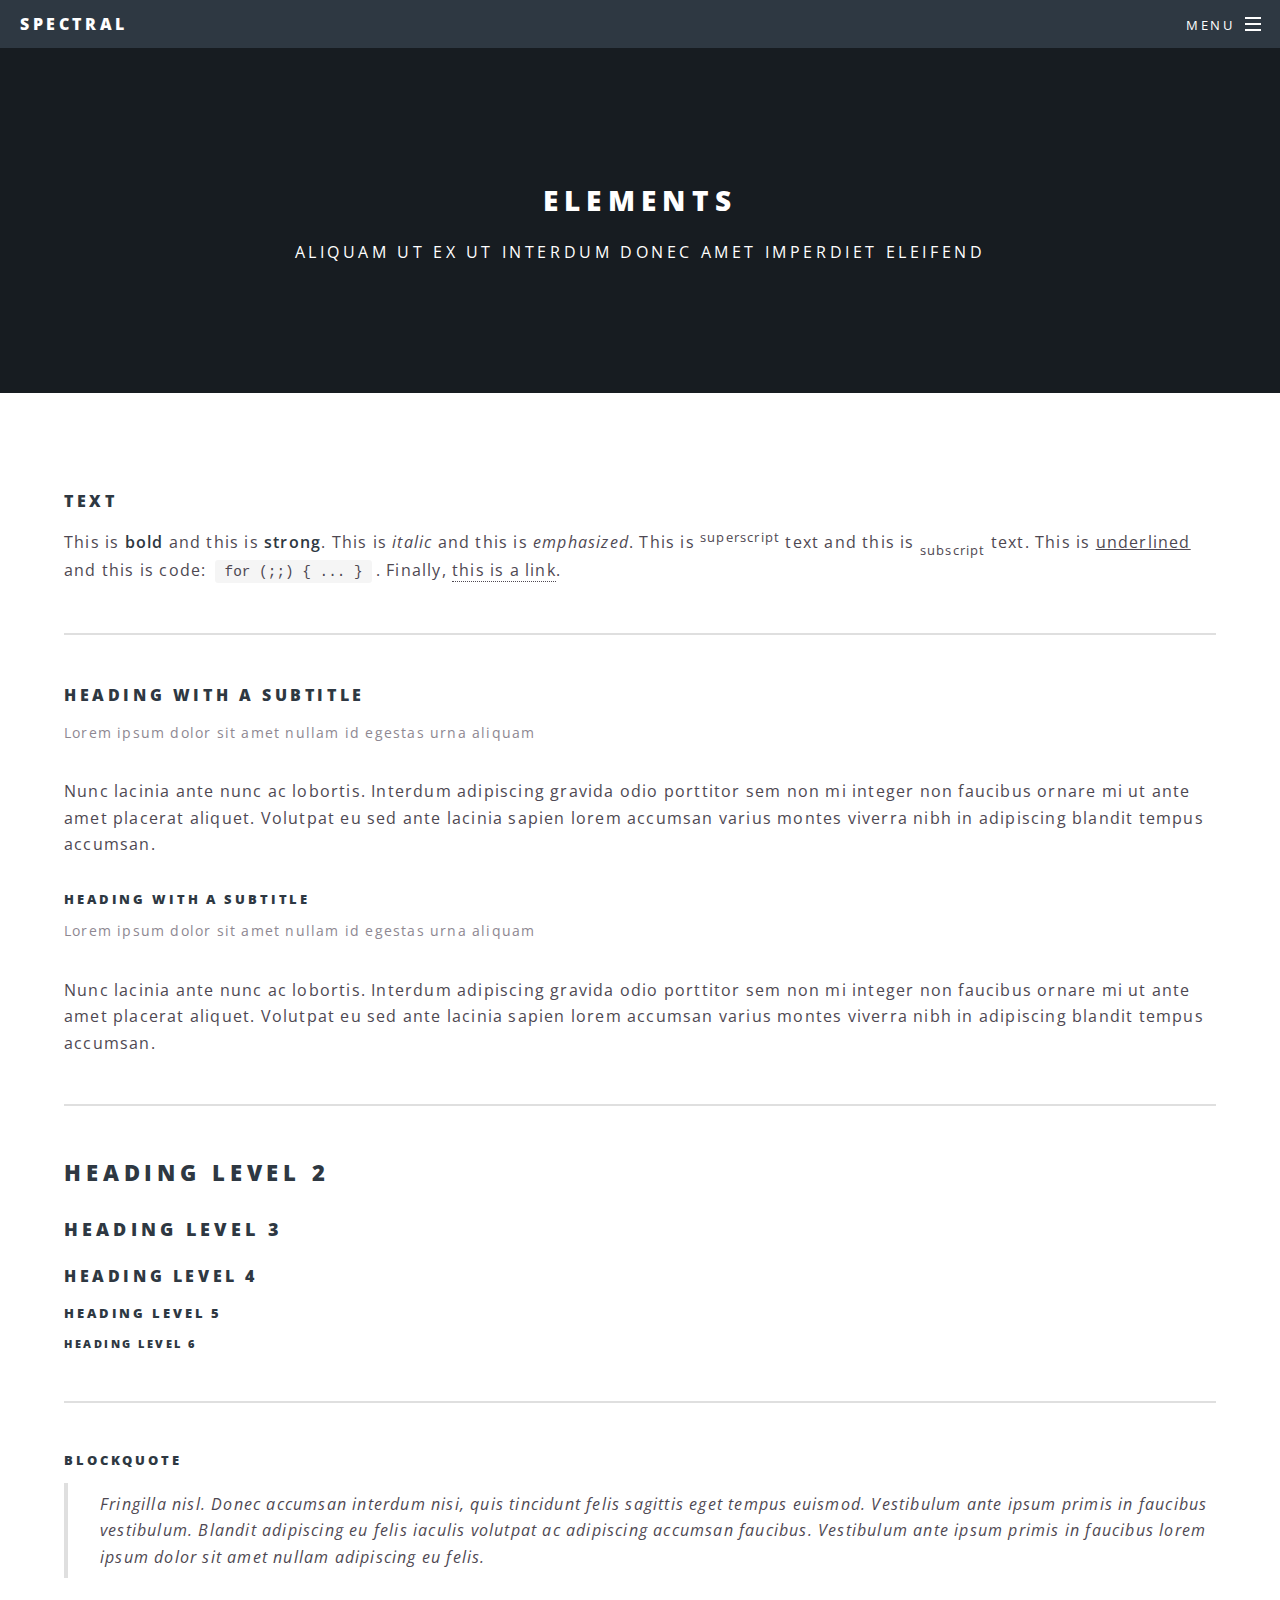
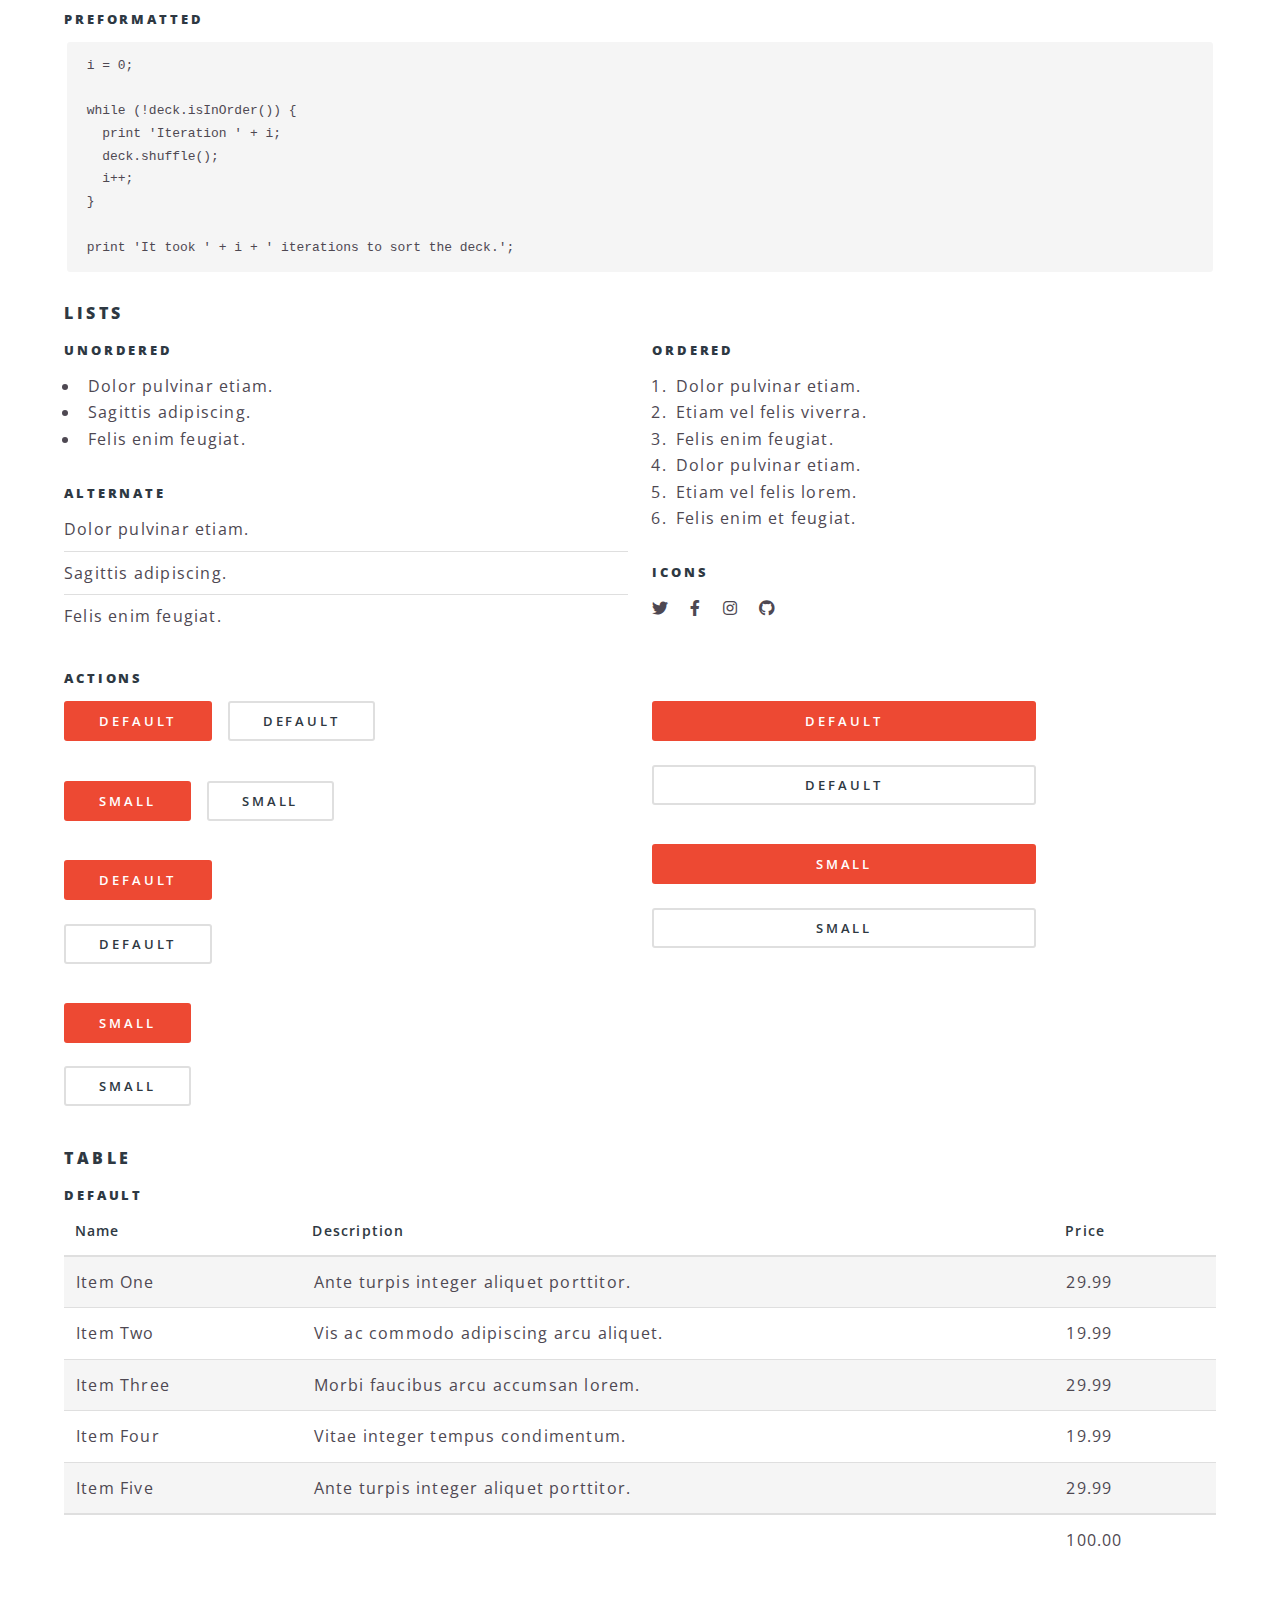
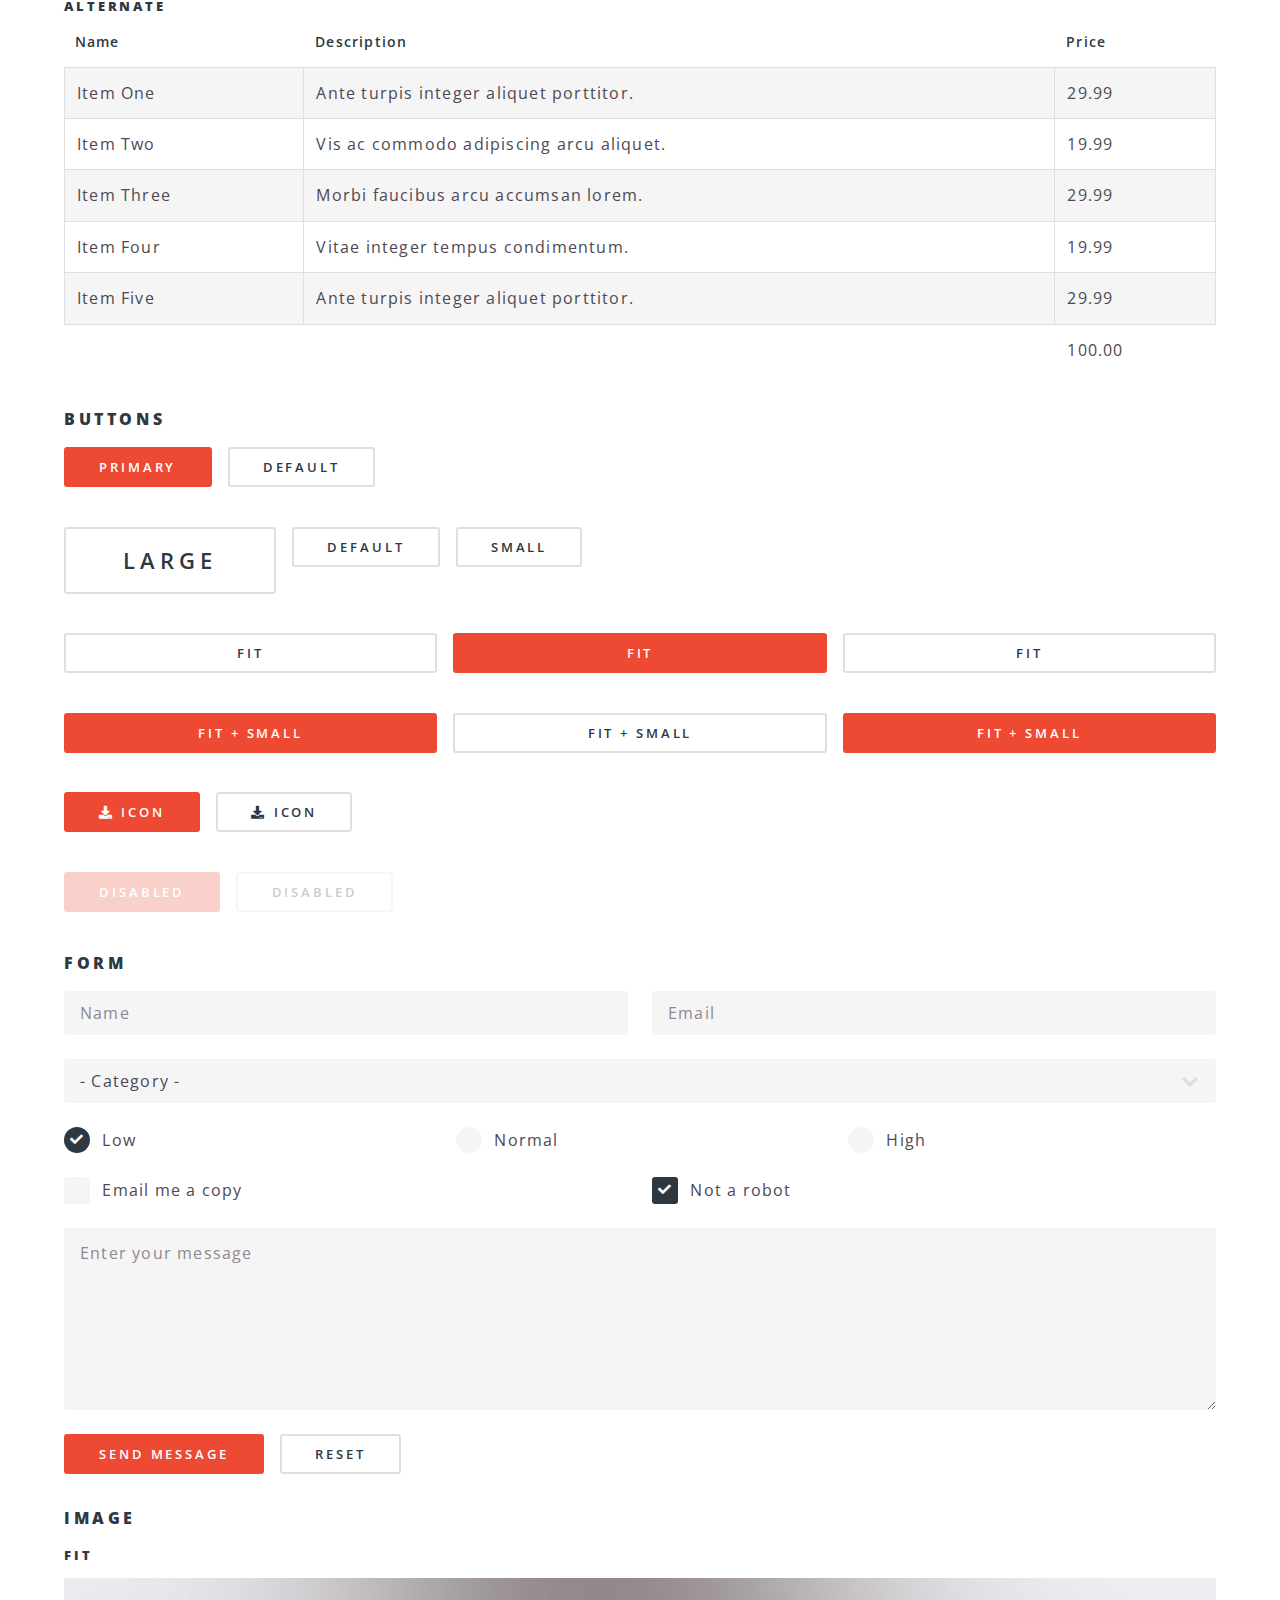
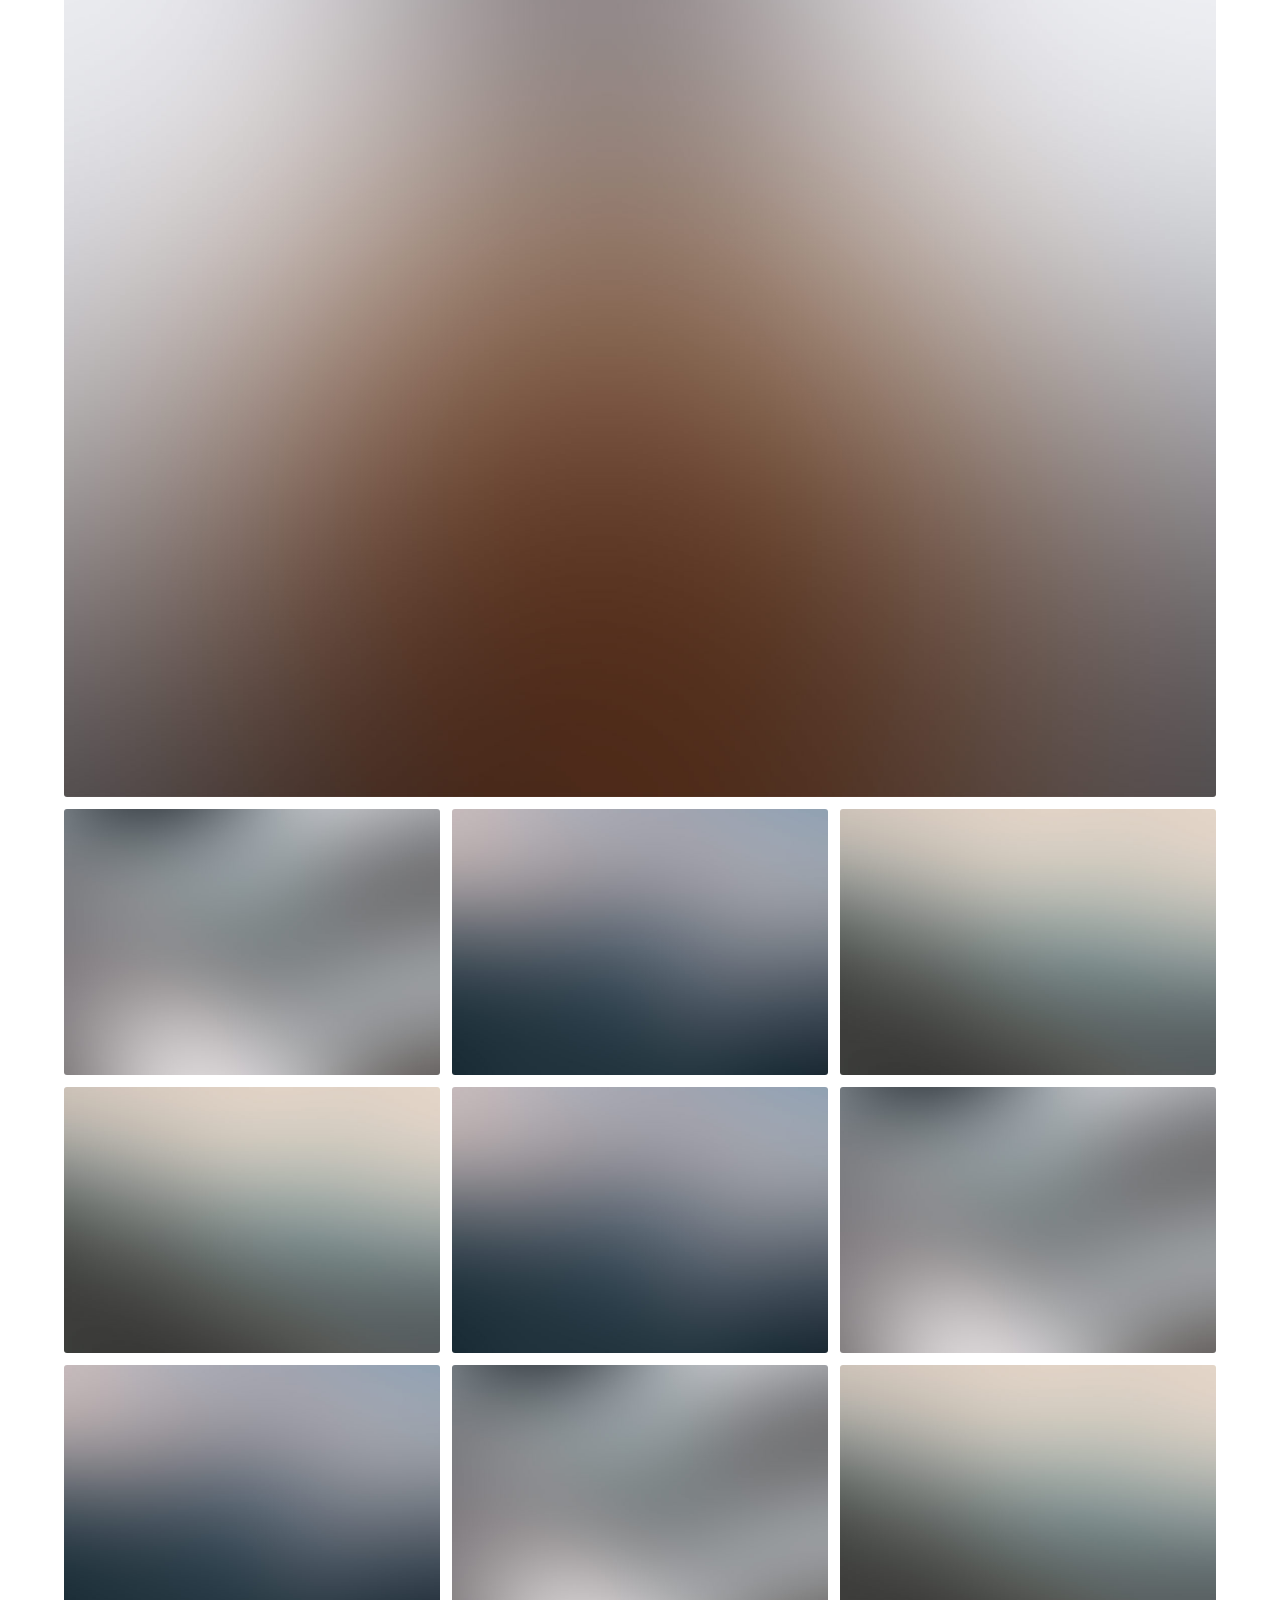
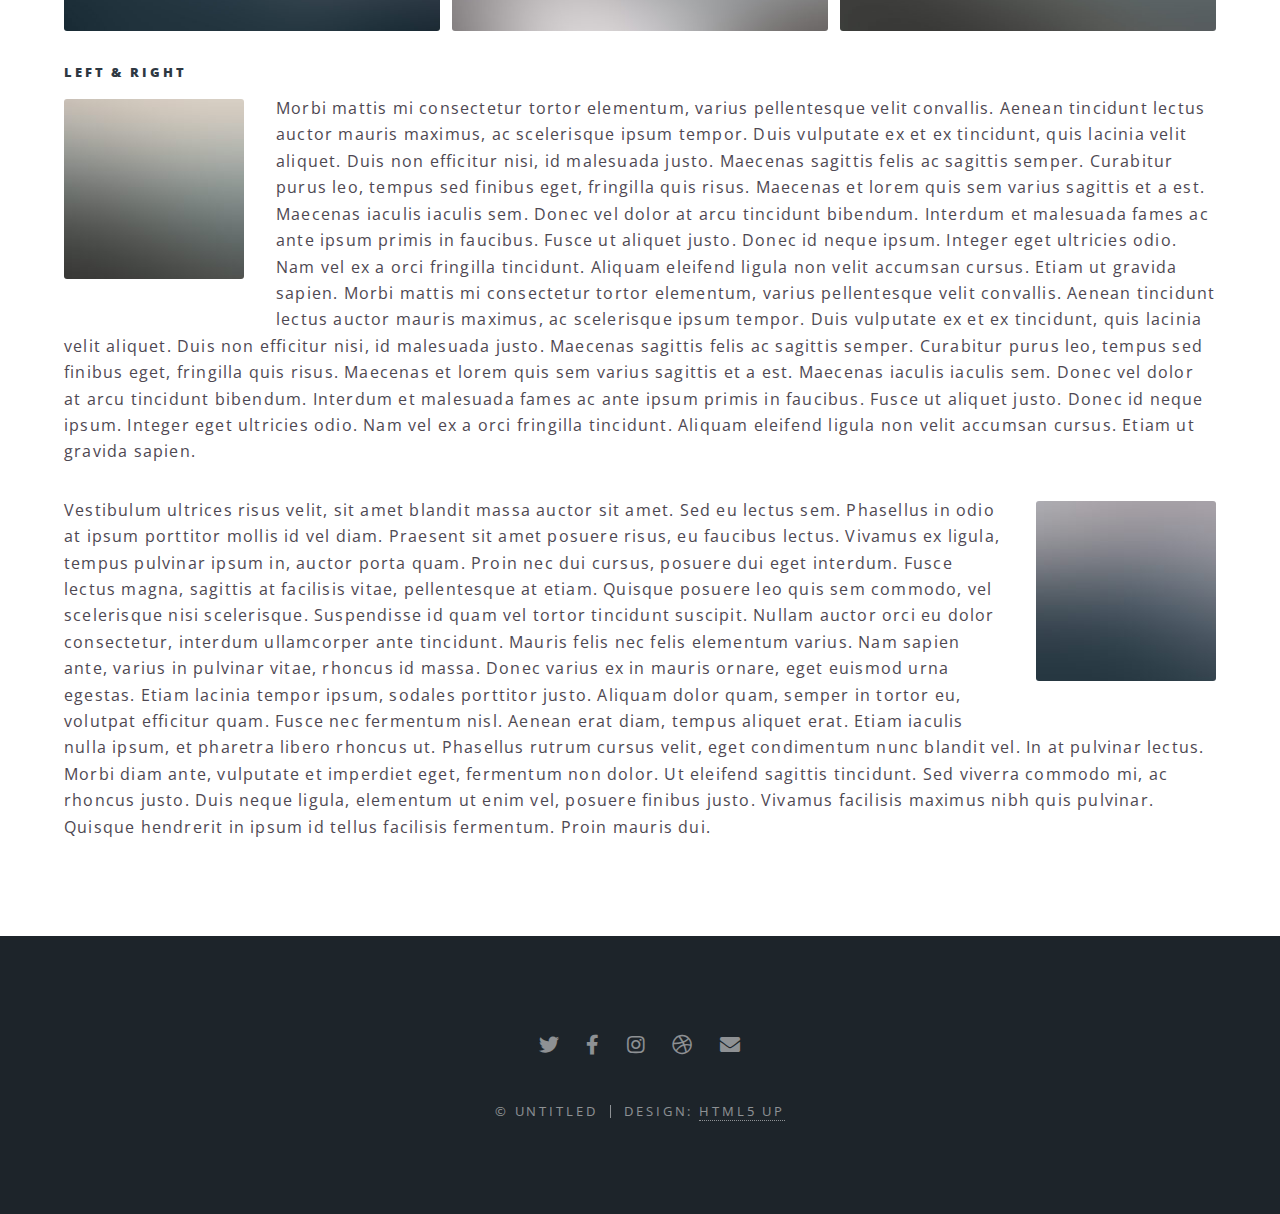
==== commit 29c7bf40: "add changes to website" ====
--- a/elements.html
+++ b/elements.html
@@ -29,8 +29,8 @@
 											<li><a href="index.html">Home</a></li>
 											<li><a href="generic.html">Generic</a></li>
 											<li><a href="elements.html">Elements</a></li>
-											<li><a href="#">Sign Up</a></li>
-											<li><a href="#">Log In</a></li>
+											<li><a href="year3.html">Sign Up</a></li>
+											<li><a href="years4.html">Log In</a></li>
 										</ul>
 									</div>
 								</li>
--- a/assets/css/main.css
+++ b/assets/css/main.css
@@ -1,3999 +1,3999 @@
-@import url(fontawesome-all.min.css);
-@import url("https://fonts.googleapis.com/css?family=Open+Sans:400,400italic,600,600italic,800,800italic");
-
+@import url(fontawesome-all.min.css);
+@import url("https://fonts.googleapis.com/css?family=Open+Sans:400,400italic,600,600italic,800,800italic");
+
 /*
 	Spectral by HTML5 UP
 	html5up.net | @ajlkn
 	Free for personal and commercial use under the CCA 3.0 license (html5up.net/license)
-*/
-
-html, body, div, span, applet, object,
-iframe, h1, h2, h3, h4, h5, h6, p, blockquote,
-pre, a, abbr, acronym, address, big, cite,
-code, del, dfn, em, img, ins, kbd, q, s, samp,
-small, strike, strong, sub, sup, tt, var, b,
-u, i, center, dl, dt, dd, ol, ul, li, fieldset,
-form, label, legend, table, caption, tbody,
-tfoot, thead, tr, th, td, article, aside,
-canvas, details, embed, figure, figcaption,
-footer, header, hgroup, menu, nav, output, ruby,
-section, summary, time, mark, audio, video {
-	margin: 0;
-	padding: 0;
-	border: 0;
-	font-size: 100%;
-	font: inherit;
-	vertical-align: baseline;}
-
-article, aside, details, figcaption, figure,
-footer, header, hgroup, menu, nav, section {
-	display: block;}
-
-body {
-	line-height: 1;
-}
-
-ol, ul {
-	list-style: none;
-}
-
-blockquote, q {
-	quotes: none;
-}
-
-	blockquote:before, blockquote:after, q:before, q:after {
-		content: '';
-		content: none;
-	}
-
-table {
-	border-collapse: collapse;
-	border-spacing: 0;
-}
-
-body {
-	-webkit-text-size-adjust: none;
-}
-
-mark {
-	background-color: transparent;
-	color: inherit;
-}
-
-input::-moz-focus-inner {
-	border: 0;
-	padding: 0;
-}
-
-input, select, textarea {
-	-moz-appearance: none;
-	-webkit-appearance: none;
-	-ms-appearance: none;
-	appearance: none;
-}
-
-/* Basic */
-
-	@-ms-viewport {
-		width: device-width;
-	}
-
-	html {
-		box-sizing: border-box;
-	}
-
-	*, *:before, *:after {
-		box-sizing: inherit;
-	}
-
-	body {
-		background: #2e3842;
-	}
-
-		body.is-preload *, body.is-preload *:before, body.is-preload *:after {
-			-moz-animation: none !important;
-			-webkit-animation: none !important;
-			-ms-animation: none !important;
-			animation: none !important;
-			-moz-transition: none !important;
-			-webkit-transition: none !important;
-			-ms-transition: none !important;
-			transition: none !important;
-		}
-
-	body, input, select, textarea {
-		color: #fff;
-		font-family: "Open Sans", Helvetica, sans-serif;
-		font-size: 15pt;
-		font-weight: 400;
-		letter-spacing: 0.075em;
-		line-height: 1.65em;
-	}
-
-		@media screen and (max-width: 1680px) {
-
-			body, input, select, textarea {
-				font-size: 13pt;
-			}
-
-		}
-
-		@media screen and (max-width: 1280px) {
-
-			body, input, select, textarea {
-				font-size: 12pt;
-			}
-
-		}
-
-		@media screen and (max-width: 736px) {
-
-			body, input, select, textarea {
-				font-size: 11pt;
-				letter-spacing: 0.0375em;
-			}
-
-		}
-
-	a {
-		-moz-transition: color 0.2s ease, border-bottom-color 0.2s ease;
-		-webkit-transition: color 0.2s ease, border-bottom-color 0.2s ease;
-		-ms-transition: color 0.2s ease, border-bottom-color 0.2s ease;
-		transition: color 0.2s ease, border-bottom-color 0.2s ease;
-		border-bottom: dotted 1px;
-		color: inherit;
-		text-decoration: none;
-	}
-
-		a:hover {
-			border-bottom-color: transparent;
-		}
-
-	strong, b {
-		color: #fff;
-		font-weight: 600;
-	}
-
-	em, i {
-		font-style: italic;
-	}
-
-	p {
-		margin: 0 0 2em 0;
-	}
-
-	h1, h2, h3, h4, h5, h6 {
-		color: #fff;
-		font-weight: 800;
-		letter-spacing: 0.225em;
-		line-height: 1em;
-		margin: 0 0 1em 0;
-		text-transform: uppercase;
-	}
-
-		h1 a, h2 a, h3 a, h4 a, h5 a, h6 a {
-			color: inherit;
-			text-decoration: none;
-		}
-
-	h2 {
-		font-size: 1.35em;
-		line-height: 1.75em;
-	}
-
-		@media screen and (max-width: 736px) {
-
-			h2 {
-				font-size: 1.1em;
-				line-height: 1.65em;
-			}
-
-		}
-
-	h3 {
-		font-size: 1.15em;
-		line-height: 1.75em;
-	}
-
-		@media screen and (max-width: 736px) {
-
-			h3 {
-				font-size: 1em;
-				line-height: 1.65em;
-			}
-
-		}
-
-	h4 {
-		font-size: 1em;
-		line-height: 1.5em;
-	}
-
-	h5 {
-		font-size: 0.8em;
-		line-height: 1.5em;
-	}
-
-	h6 {
-		font-size: 0.7em;
-		line-height: 1.5em;
-	}
-
-	sub {
-		font-size: 0.8em;
-		position: relative;
-		top: 0.5em;
-	}
-
-	sup {
-		font-size: 0.8em;
-		position: relative;
-		top: -0.5em;
-	}
-
-	hr {
-		border: 0;
-		border-bottom: solid 2px #fff;
-		margin: 3em 0;
-	}
-
-		hr.major {
-			margin: 4.5em 0;
-		}
-
-	blockquote {
-		border-left: solid 4px #fff;
-		font-style: italic;
-		margin: 0 0 2em 0;
-		padding: 0.5em 0 0.5em 2em;
-	}
-
-	code {
-		background: rgba(144, 144, 144, 0.25);
-		border-radius: 3px;
-		font-family: "Courier New", monospace;
-		font-size: 0.9em;
-		letter-spacing: 0;
-		margin: 0 0.25em;
-		padding: 0.25em 0.65em;
-	}
-
-	pre {
-		-webkit-overflow-scrolling: touch;
-		font-family: "Courier New", monospace;
-		font-size: 0.9em;
-		margin: 0 0 2em 0;
-	}
-
-		pre code {
-			display: block;
-			line-height: 1.75em;
-			padding: 1em 1.5em;
-			overflow-x: auto;
-		}
-
-	.align-left {
-		text-align: left;
-	}
-
-	.align-center {
-		text-align: center;
-	}
-
-	.align-right {
-		text-align: right;
-	}
-
-/* Row */
-
-	.row {
-		display: flex;
-		flex-wrap: wrap;
-		box-sizing: border-box;
-		align-items: stretch;
-	}
-
-		.row > * {
-			box-sizing: border-box;
-		}
-
-		.row.gtr-uniform > * > :last-child {
-			margin-bottom: 0;
-		}
-
-		.row.aln-left {
-			justify-content: flex-start;
-		}
-
-		.row.aln-center {
-			justify-content: center;
-		}
-
-		.row.aln-right {
-			justify-content: flex-end;
-		}
-
-		.row.aln-top {
-			align-items: flex-start;
-		}
-
-		.row.aln-middle {
-			align-items: center;
-		}
-
-		.row.aln-bottom {
-			align-items: flex-end;
-		}
-
-		.row > .imp {
-			order: -1;
-		}
-
-		.row > .col-1 {
-			width: 8.33333%;
-		}
-
-		.row > .off-1 {
-			margin-left: 8.33333%;
-		}
-
-		.row > .col-2 {
-			width: 16.66667%;
-		}
-
-		.row > .off-2 {
-			margin-left: 16.66667%;
-		}
-
-		.row > .col-3 {
-			width: 25%;
-		}
-
-		.row > .off-3 {
-			margin-left: 25%;
-		}
-
-		.row > .col-4 {
-			width: 33.33333%;
-		}
-
-		.row > .off-4 {
-			margin-left: 33.33333%;
-		}
-
-		.row > .col-5 {
-			width: 41.66667%;
-		}
-
-		.row > .off-5 {
-			margin-left: 41.66667%;
-		}
-
-		.row > .col-6 {
-			width: 50%;
-		}
-
-		.row > .off-6 {
-			margin-left: 50%;
-		}
-
-		.row > .col-7 {
-			width: 58.33333%;
-		}
-
-		.row > .off-7 {
-			margin-left: 58.33333%;
-		}
-
-		.row > .col-8 {
-			width: 66.66667%;
-		}
-
-		.row > .off-8 {
-			margin-left: 66.66667%;
-		}
-
-		.row > .col-9 {
-			width: 75%;
-		}
-
-		.row > .off-9 {
-			margin-left: 75%;
-		}
-
-		.row > .col-10 {
-			width: 83.33333%;
-		}
-
-		.row > .off-10 {
-			margin-left: 83.33333%;
-		}
-
-		.row > .col-11 {
-			width: 91.66667%;
-		}
-
-		.row > .off-11 {
-			margin-left: 91.66667%;
-		}
-
-		.row > .col-12 {
-			width: 100%;
-		}
-
-		.row > .off-12 {
-			margin-left: 100%;
-		}
-
-		.row.gtr-0 {
-			margin-top: 0;
-			margin-left: 0em;
-		}
-
-			.row.gtr-0 > * {
-				padding: 0 0 0 0em;
-			}
-
-			.row.gtr-0.gtr-uniform {
-				margin-top: 0em;
-			}
-
-				.row.gtr-0.gtr-uniform > * {
-					padding-top: 0em;
-				}
-
-		.row.gtr-25 {
-			margin-top: 0;
-			margin-left: -0.375em;
-		}
-
-			.row.gtr-25 > * {
-				padding: 0 0 0 0.375em;
-			}
-
-			.row.gtr-25.gtr-uniform {
-				margin-top: -0.375em;
-			}
-
-				.row.gtr-25.gtr-uniform > * {
-					padding-top: 0.375em;
-				}
-
-		.row.gtr-50 {
-			margin-top: 0;
-			margin-left: -0.75em;
-		}
-
-			.row.gtr-50 > * {
-				padding: 0 0 0 0.75em;
-			}
-
-			.row.gtr-50.gtr-uniform {
-				margin-top: -0.75em;
-			}
-
-				.row.gtr-50.gtr-uniform > * {
-					padding-top: 0.75em;
-				}
-
-		.row {
-			margin-top: 0;
-			margin-left: -1.5em;
-		}
-
-			.row > * {
-				padding: 0 0 0 1.5em;
-			}
-
-			.row.gtr-uniform {
-				margin-top: -1.5em;
-			}
-
-				.row.gtr-uniform > * {
-					padding-top: 1.5em;
-				}
-
-		.row.gtr-150 {
-			margin-top: 0;
-			margin-left: -2.25em;
-		}
-
-			.row.gtr-150 > * {
-				padding: 0 0 0 2.25em;
-			}
-
-			.row.gtr-150.gtr-uniform {
-				margin-top: -2.25em;
-			}
-
-				.row.gtr-150.gtr-uniform > * {
-					padding-top: 2.25em;
-				}
-
-		.row.gtr-200 {
-			margin-top: 0;
-			margin-left: -3em;
-		}
-
-			.row.gtr-200 > * {
-				padding: 0 0 0 3em;
-			}
-
-			.row.gtr-200.gtr-uniform {
-				margin-top: -3em;
-			}
-
-				.row.gtr-200.gtr-uniform > * {
-					padding-top: 3em;
-				}
-
-		@media screen and (max-width: 1680px) {
-
-			.row {
-				display: flex;
-				flex-wrap: wrap;
-				box-sizing: border-box;
-				align-items: stretch;
-			}
-
-				.row > * {
-					box-sizing: border-box;
-				}
-
-				.row.gtr-uniform > * > :last-child {
-					margin-bottom: 0;
-				}
-
-				.row.aln-left {
-					justify-content: flex-start;
-				}
-
-				.row.aln-center {
-					justify-content: center;
-				}
-
-				.row.aln-right {
-					justify-content: flex-end;
-				}
-
-				.row.aln-top {
-					align-items: flex-start;
-				}
-
-				.row.aln-middle {
-					align-items: center;
-				}
-
-				.row.aln-bottom {
-					align-items: flex-end;
-				}
-
-				.row > .imp-xlarge {
-					order: -1;
-				}
-
-				.row > .col-1-xlarge {
-					width: 8.33333%;
-				}
-
-				.row > .off-1-xlarge {
-					margin-left: 8.33333%;
-				}
-
-				.row > .col-2-xlarge {
-					width: 16.66667%;
-				}
-
-				.row > .off-2-xlarge {
-					margin-left: 16.66667%;
-				}
-
-				.row > .col-3-xlarge {
-					width: 25%;
-				}
-
-				.row > .off-3-xlarge {
-					margin-left: 25%;
-				}
-
-				.row > .col-4-xlarge {
-					width: 33.33333%;
-				}
-
-				.row > .off-4-xlarge {
-					margin-left: 33.33333%;
-				}
-
-				.row > .col-5-xlarge {
-					width: 41.66667%;
-				}
-
-				.row > .off-5-xlarge {
-					margin-left: 41.66667%;
-				}
-
-				.row > .col-6-xlarge {
-					width: 50%;
-				}
-
-				.row > .off-6-xlarge {
-					margin-left: 50%;
-				}
-
-				.row > .col-7-xlarge {
-					width: 58.33333%;
-				}
-
-				.row > .off-7-xlarge {
-					margin-left: 58.33333%;
-				}
-
-				.row > .col-8-xlarge {
-					width: 66.66667%;
-				}
-
-				.row > .off-8-xlarge {
-					margin-left: 66.66667%;
-				}
-
-				.row > .col-9-xlarge {
-					width: 75%;
-				}
-
-				.row > .off-9-xlarge {
-					margin-left: 75%;
-				}
-
-				.row > .col-10-xlarge {
-					width: 83.33333%;
-				}
-
-				.row > .off-10-xlarge {
-					margin-left: 83.33333%;
-				}
-
-				.row > .col-11-xlarge {
-					width: 91.66667%;
-				}
-
-				.row > .off-11-xlarge {
-					margin-left: 91.66667%;
-				}
-
-				.row > .col-12-xlarge {
-					width: 100%;
-				}
-
-				.row > .off-12-xlarge {
-					margin-left: 100%;
-				}
-
-				.row.gtr-0 {
-					margin-top: 0;
-					margin-left: 0em;
-				}
-
-					.row.gtr-0 > * {
-						padding: 0 0 0 0em;
-					}
-
-					.row.gtr-0.gtr-uniform {
-						margin-top: 0em;
-					}
-
-						.row.gtr-0.gtr-uniform > * {
-							padding-top: 0em;
-						}
-
-				.row.gtr-25 {
-					margin-top: 0;
-					margin-left: -0.375em;
-				}
-
-					.row.gtr-25 > * {
-						padding: 0 0 0 0.375em;
-					}
-
-					.row.gtr-25.gtr-uniform {
-						margin-top: -0.375em;
-					}
-
-						.row.gtr-25.gtr-uniform > * {
-							padding-top: 0.375em;
-						}
-
-				.row.gtr-50 {
-					margin-top: 0;
-					margin-left: -0.75em;
-				}
-
-					.row.gtr-50 > * {
-						padding: 0 0 0 0.75em;
-					}
-
-					.row.gtr-50.gtr-uniform {
-						margin-top: -0.75em;
-					}
-
-						.row.gtr-50.gtr-uniform > * {
-							padding-top: 0.75em;
-						}
-
-				.row {
-					margin-top: 0;
-					margin-left: -1.5em;
-				}
-
-					.row > * {
-						padding: 0 0 0 1.5em;
-					}
-
-					.row.gtr-uniform {
-						margin-top: -1.5em;
-					}
-
-						.row.gtr-uniform > * {
-							padding-top: 1.5em;
-						}
-
-				.row.gtr-150 {
-					margin-top: 0;
-					margin-left: -2.25em;
-				}
-
-					.row.gtr-150 > * {
-						padding: 0 0 0 2.25em;
-					}
-
-					.row.gtr-150.gtr-uniform {
-						margin-top: -2.25em;
-					}
-
-						.row.gtr-150.gtr-uniform > * {
-							padding-top: 2.25em;
-						}
-
-				.row.gtr-200 {
-					margin-top: 0;
-					margin-left: -3em;
-				}
-
-					.row.gtr-200 > * {
-						padding: 0 0 0 3em;
-					}
-
-					.row.gtr-200.gtr-uniform {
-						margin-top: -3em;
-					}
-
-						.row.gtr-200.gtr-uniform > * {
-							padding-top: 3em;
-						}
-
-		}
-
-		@media screen and (max-width: 1280px) {
-
-			.row {
-				display: flex;
-				flex-wrap: wrap;
-				box-sizing: border-box;
-				align-items: stretch;
-			}
-
-				.row > * {
-					box-sizing: border-box;
-				}
-
-				.row.gtr-uniform > * > :last-child {
-					margin-bottom: 0;
-				}
-
-				.row.aln-left {
-					justify-content: flex-start;
-				}
-
-				.row.aln-center {
-					justify-content: center;
-				}
-
-				.row.aln-right {
-					justify-content: flex-end;
-				}
-
-				.row.aln-top {
-					align-items: flex-start;
-				}
-
-				.row.aln-middle {
-					align-items: center;
-				}
-
-				.row.aln-bottom {
-					align-items: flex-end;
-				}
-
-				.row > .imp-large {
-					order: -1;
-				}
-
-				.row > .col-1-large {
-					width: 8.33333%;
-				}
-
-				.row > .off-1-large {
-					margin-left: 8.33333%;
-				}
-
-				.row > .col-2-large {
-					width: 16.66667%;
-				}
-
-				.row > .off-2-large {
-					margin-left: 16.66667%;
-				}
-
-				.row > .col-3-large {
-					width: 25%;
-				}
-
-				.row > .off-3-large {
-					margin-left: 25%;
-				}
-
-				.row > .col-4-large {
-					width: 33.33333%;
-				}
-
-				.row > .off-4-large {
-					margin-left: 33.33333%;
-				}
-
-				.row > .col-5-large {
-					width: 41.66667%;
-				}
-
-				.row > .off-5-large {
-					margin-left: 41.66667%;
-				}
-
-				.row > .col-6-large {
-					width: 50%;
-				}
-
-				.row > .off-6-large {
-					margin-left: 50%;
-				}
-
-				.row > .col-7-large {
-					width: 58.33333%;
-				}
-
-				.row > .off-7-large {
-					margin-left: 58.33333%;
-				}
-
-				.row > .col-8-large {
-					width: 66.66667%;
-				}
-
-				.row > .off-8-large {
-					margin-left: 66.66667%;
-				}
-
-				.row > .col-9-large {
-					width: 75%;
-				}
-
-				.row > .off-9-large {
-					margin-left: 75%;
-				}
-
-				.row > .col-10-large {
-					width: 83.33333%;
-				}
-
-				.row > .off-10-large {
-					margin-left: 83.33333%;
-				}
-
-				.row > .col-11-large {
-					width: 91.66667%;
-				}
-
-				.row > .off-11-large {
-					margin-left: 91.66667%;
-				}
-
-				.row > .col-12-large {
-					width: 100%;
-				}
-
-				.row > .off-12-large {
-					margin-left: 100%;
-				}
-
-				.row.gtr-0 {
-					margin-top: 0;
-					margin-left: 0em;
-				}
-
-					.row.gtr-0 > * {
-						padding: 0 0 0 0em;
-					}
-
-					.row.gtr-0.gtr-uniform {
-						margin-top: 0em;
-					}
-
-						.row.gtr-0.gtr-uniform > * {
-							padding-top: 0em;
-						}
-
-				.row.gtr-25 {
-					margin-top: 0;
-					margin-left: -0.375em;
-				}
-
-					.row.gtr-25 > * {
-						padding: 0 0 0 0.375em;
-					}
-
-					.row.gtr-25.gtr-uniform {
-						margin-top: -0.375em;
-					}
-
-						.row.gtr-25.gtr-uniform > * {
-							padding-top: 0.375em;
-						}
-
-				.row.gtr-50 {
-					margin-top: 0;
-					margin-left: -0.75em;
-				}
-
-					.row.gtr-50 > * {
-						padding: 0 0 0 0.75em;
-					}
-
-					.row.gtr-50.gtr-uniform {
-						margin-top: -0.75em;
-					}
-
-						.row.gtr-50.gtr-uniform > * {
-							padding-top: 0.75em;
-						}
-
-				.row {
-					margin-top: 0;
-					margin-left: -1.5em;
-				}
-
-					.row > * {
-						padding: 0 0 0 1.5em;
-					}
-
-					.row.gtr-uniform {
-						margin-top: -1.5em;
-					}
-
-						.row.gtr-uniform > * {
-							padding-top: 1.5em;
-						}
-
-				.row.gtr-150 {
-					margin-top: 0;
-					margin-left: -2.25em;
-				}
-
-					.row.gtr-150 > * {
-						padding: 0 0 0 2.25em;
-					}
-
-					.row.gtr-150.gtr-uniform {
-						margin-top: -2.25em;
-					}
-
-						.row.gtr-150.gtr-uniform > * {
-							padding-top: 2.25em;
-						}
-
-				.row.gtr-200 {
-					margin-top: 0;
-					margin-left: -3em;
-				}
-
-					.row.gtr-200 > * {
-						padding: 0 0 0 3em;
-					}
-
-					.row.gtr-200.gtr-uniform {
-						margin-top: -3em;
-					}
-
-						.row.gtr-200.gtr-uniform > * {
-							padding-top: 3em;
-						}
-
-		}
-
-		@media screen and (max-width: 980px) {
-
-			.row {
-				display: flex;
-				flex-wrap: wrap;
-				box-sizing: border-box;
-				align-items: stretch;
-			}
-
-				.row > * {
-					box-sizing: border-box;
-				}
-
-				.row.gtr-uniform > * > :last-child {
-					margin-bottom: 0;
-				}
-
-				.row.aln-left {
-					justify-content: flex-start;
-				}
-
-				.row.aln-center {
-					justify-content: center;
-				}
-
-				.row.aln-right {
-					justify-content: flex-end;
-				}
-
-				.row.aln-top {
-					align-items: flex-start;
-				}
-
-				.row.aln-middle {
-					align-items: center;
-				}
-
-				.row.aln-bottom {
-					align-items: flex-end;
-				}
-
-				.row > .imp-medium {
-					order: -1;
-				}
-
-				.row > .col-1-medium {
-					width: 8.33333%;
-				}
-
-				.row > .off-1-medium {
-					margin-left: 8.33333%;
-				}
-
-				.row > .col-2-medium {
-					width: 16.66667%;
-				}
-
-				.row > .off-2-medium {
-					margin-left: 16.66667%;
-				}
-
-				.row > .col-3-medium {
-					width: 25%;
-				}
-
-				.row > .off-3-medium {
-					margin-left: 25%;
-				}
-
-				.row > .col-4-medium {
-					width: 33.33333%;
-				}
-
-				.row > .off-4-medium {
-					margin-left: 33.33333%;
-				}
-
-				.row > .col-5-medium {
-					width: 41.66667%;
-				}
-
-				.row > .off-5-medium {
-					margin-left: 41.66667%;
-				}
-
-				.row > .col-6-medium {
-					width: 50%;
-				}
-
-				.row > .off-6-medium {
-					margin-left: 50%;
-				}
-
-				.row > .col-7-medium {
-					width: 58.33333%;
-				}
-
-				.row > .off-7-medium {
-					margin-left: 58.33333%;
-				}
-
-				.row > .col-8-medium {
-					width: 66.66667%;
-				}
-
-				.row > .off-8-medium {
-					margin-left: 66.66667%;
-				}
-
-				.row > .col-9-medium {
-					width: 75%;
-				}
-
-				.row > .off-9-medium {
-					margin-left: 75%;
-				}
-
-				.row > .col-10-medium {
-					width: 83.33333%;
-				}
-
-				.row > .off-10-medium {
-					margin-left: 83.33333%;
-				}
-
-				.row > .col-11-medium {
-					width: 91.66667%;
-				}
-
-				.row > .off-11-medium {
-					margin-left: 91.66667%;
-				}
-
-				.row > .col-12-medium {
-					width: 100%;
-				}
-
-				.row > .off-12-medium {
-					margin-left: 100%;
-				}
-
-				.row.gtr-0 {
-					margin-top: 0;
-					margin-left: 0em;
-				}
-
-					.row.gtr-0 > * {
-						padding: 0 0 0 0em;
-					}
-
-					.row.gtr-0.gtr-uniform {
-						margin-top: 0em;
-					}
-
-						.row.gtr-0.gtr-uniform > * {
-							padding-top: 0em;
-						}
-
-				.row.gtr-25 {
-					margin-top: 0;
-					margin-left: -0.375em;
-				}
-
-					.row.gtr-25 > * {
-						padding: 0 0 0 0.375em;
-					}
-
-					.row.gtr-25.gtr-uniform {
-						margin-top: -0.375em;
-					}
-
-						.row.gtr-25.gtr-uniform > * {
-							padding-top: 0.375em;
-						}
-
-				.row.gtr-50 {
-					margin-top: 0;
-					margin-left: -0.75em;
-				}
-
-					.row.gtr-50 > * {
-						padding: 0 0 0 0.75em;
-					}
-
-					.row.gtr-50.gtr-uniform {
-						margin-top: -0.75em;
-					}
-
-						.row.gtr-50.gtr-uniform > * {
-							padding-top: 0.75em;
-						}
-
-				.row {
-					margin-top: 0;
-					margin-left: -1.5em;
-				}
-
-					.row > * {
-						padding: 0 0 0 1.5em;
-					}
-
-					.row.gtr-uniform {
-						margin-top: -1.5em;
-					}
-
-						.row.gtr-uniform > * {
-							padding-top: 1.5em;
-						}
-
-				.row.gtr-150 {
-					margin-top: 0;
-					margin-left: -2.25em;
-				}
-
-					.row.gtr-150 > * {
-						padding: 0 0 0 2.25em;
-					}
-
-					.row.gtr-150.gtr-uniform {
-						margin-top: -2.25em;
-					}
-
-						.row.gtr-150.gtr-uniform > * {
-							padding-top: 2.25em;
-						}
-
-				.row.gtr-200 {
-					margin-top: 0;
-					margin-left: -3em;
-				}
-
-					.row.gtr-200 > * {
-						padding: 0 0 0 3em;
-					}
-
-					.row.gtr-200.gtr-uniform {
-						margin-top: -3em;
-					}
-
-						.row.gtr-200.gtr-uniform > * {
-							padding-top: 3em;
-						}
-
-		}
-
-		@media screen and (max-width: 736px) {
-
-			.row {
-				display: flex;
-				flex-wrap: wrap;
-				box-sizing: border-box;
-				align-items: stretch;
-			}
-
-				.row > * {
-					box-sizing: border-box;
-				}
-
-				.row.gtr-uniform > * > :last-child {
-					margin-bottom: 0;
-				}
-
-				.row.aln-left {
-					justify-content: flex-start;
-				}
-
-				.row.aln-center {
-					justify-content: center;
-				}
-
-				.row.aln-right {
-					justify-content: flex-end;
-				}
-
-				.row.aln-top {
-					align-items: flex-start;
-				}
-
-				.row.aln-middle {
-					align-items: center;
-				}
-
-				.row.aln-bottom {
-					align-items: flex-end;
-				}
-
-				.row > .imp-small {
-					order: -1;
-				}
-
-				.row > .col-1-small {
-					width: 8.33333%;
-				}
-
-				.row > .off-1-small {
-					margin-left: 8.33333%;
-				}
-
-				.row > .col-2-small {
-					width: 16.66667%;
-				}
-
-				.row > .off-2-small {
-					margin-left: 16.66667%;
-				}
-
-				.row > .col-3-small {
-					width: 25%;
-				}
-
-				.row > .off-3-small {
-					margin-left: 25%;
-				}
-
-				.row > .col-4-small {
-					width: 33.33333%;
-				}
-
-				.row > .off-4-small {
-					margin-left: 33.33333%;
-				}
-
-				.row > .col-5-small {
-					width: 41.66667%;
-				}
-
-				.row > .off-5-small {
-					margin-left: 41.66667%;
-				}
-
-				.row > .col-6-small {
-					width: 50%;
-				}
-
-				.row > .off-6-small {
-					margin-left: 50%;
-				}
-
-				.row > .col-7-small {
-					width: 58.33333%;
-				}
-
-				.row > .off-7-small {
-					margin-left: 58.33333%;
-				}
-
-				.row > .col-8-small {
-					width: 66.66667%;
-				}
-
-				.row > .off-8-small {
-					margin-left: 66.66667%;
-				}
-
-				.row > .col-9-small {
-					width: 75%;
-				}
-
-				.row > .off-9-small {
-					margin-left: 75%;
-				}
-
-				.row > .col-10-small {
-					width: 83.33333%;
-				}
-
-				.row > .off-10-small {
-					margin-left: 83.33333%;
-				}
-
-				.row > .col-11-small {
-					width: 91.66667%;
-				}
-
-				.row > .off-11-small {
-					margin-left: 91.66667%;
-				}
-
-				.row > .col-12-small {
-					width: 100%;
-				}
-
-				.row > .off-12-small {
-					margin-left: 100%;
-				}
-
-				.row.gtr-0 {
-					margin-top: 0;
-					margin-left: 0em;
-				}
-
-					.row.gtr-0 > * {
-						padding: 0 0 0 0em;
-					}
-
-					.row.gtr-0.gtr-uniform {
-						margin-top: 0em;
-					}
-
-						.row.gtr-0.gtr-uniform > * {
-							padding-top: 0em;
-						}
-
-				.row.gtr-25 {
-					margin-top: 0;
-					margin-left: -0.375em;
-				}
-
-					.row.gtr-25 > * {
-						padding: 0 0 0 0.375em;
-					}
-
-					.row.gtr-25.gtr-uniform {
-						margin-top: -0.375em;
-					}
-
-						.row.gtr-25.gtr-uniform > * {
-							padding-top: 0.375em;
-						}
-
-				.row.gtr-50 {
-					margin-top: 0;
-					margin-left: -0.75em;
-				}
-
-					.row.gtr-50 > * {
-						padding: 0 0 0 0.75em;
-					}
-
-					.row.gtr-50.gtr-uniform {
-						margin-top: -0.75em;
-					}
-
-						.row.gtr-50.gtr-uniform > * {
-							padding-top: 0.75em;
-						}
-
-				.row {
-					margin-top: 0;
-					margin-left: -1.5em;
-				}
-
-					.row > * {
-						padding: 0 0 0 1.5em;
-					}
-
-					.row.gtr-uniform {
-						margin-top: -1.5em;
-					}
-
-						.row.gtr-uniform > * {
-							padding-top: 1.5em;
-						}
-
-				.row.gtr-150 {
-					margin-top: 0;
-					margin-left: -2.25em;
-				}
-
-					.row.gtr-150 > * {
-						padding: 0 0 0 2.25em;
-					}
-
-					.row.gtr-150.gtr-uniform {
-						margin-top: -2.25em;
-					}
-
-						.row.gtr-150.gtr-uniform > * {
-							padding-top: 2.25em;
-						}
-
-				.row.gtr-200 {
-					margin-top: 0;
-					margin-left: -3em;
-				}
-
-					.row.gtr-200 > * {
-						padding: 0 0 0 3em;
-					}
-
-					.row.gtr-200.gtr-uniform {
-						margin-top: -3em;
-					}
-
-						.row.gtr-200.gtr-uniform > * {
-							padding-top: 3em;
-						}
-
-		}
-
-		@media screen and (max-width: 480px) {
-
-			.row {
-				display: flex;
-				flex-wrap: wrap;
-				box-sizing: border-box;
-				align-items: stretch;
-			}
-
-				.row > * {
-					box-sizing: border-box;
-				}
-
-				.row.gtr-uniform > * > :last-child {
-					margin-bottom: 0;
-				}
-
-				.row.aln-left {
-					justify-content: flex-start;
-				}
-
-				.row.aln-center {
-					justify-content: center;
-				}
-
-				.row.aln-right {
-					justify-content: flex-end;
-				}
-
-				.row.aln-top {
-					align-items: flex-start;
-				}
-
-				.row.aln-middle {
-					align-items: center;
-				}
-
-				.row.aln-bottom {
-					align-items: flex-end;
-				}
-
-				.row > .imp-xsmall {
-					order: -1;
-				}
-
-				.row > .col-1-xsmall {
-					width: 8.33333%;
-				}
-
-				.row > .off-1-xsmall {
-					margin-left: 8.33333%;
-				}
-
-				.row > .col-2-xsmall {
-					width: 16.66667%;
-				}
-
-				.row > .off-2-xsmall {
-					margin-left: 16.66667%;
-				}
-
-				.row > .col-3-xsmall {
-					width: 25%;
-				}
-
-				.row > .off-3-xsmall {
-					margin-left: 25%;
-				}
-
-				.row > .col-4-xsmall {
-					width: 33.33333%;
-				}
-
-				.row > .off-4-xsmall {
-					margin-left: 33.33333%;
-				}
-
-				.row > .col-5-xsmall {
-					width: 41.66667%;
-				}
-
-				.row > .off-5-xsmall {
-					margin-left: 41.66667%;
-				}
-
-				.row > .col-6-xsmall {
-					width: 50%;
-				}
-
-				.row > .off-6-xsmall {
-					margin-left: 50%;
-				}
-
-				.row > .col-7-xsmall {
-					width: 58.33333%;
-				}
-
-				.row > .off-7-xsmall {
-					margin-left: 58.33333%;
-				}
-
-				.row > .col-8-xsmall {
-					width: 66.66667%;
-				}
-
-				.row > .off-8-xsmall {
-					margin-left: 66.66667%;
-				}
-
-				.row > .col-9-xsmall {
-					width: 75%;
-				}
-
-				.row > .off-9-xsmall {
-					margin-left: 75%;
-				}
-
-				.row > .col-10-xsmall {
-					width: 83.33333%;
-				}
-
-				.row > .off-10-xsmall {
-					margin-left: 83.33333%;
-				}
-
-				.row > .col-11-xsmall {
-					width: 91.66667%;
-				}
-
-				.row > .off-11-xsmall {
-					margin-left: 91.66667%;
-				}
-
-				.row > .col-12-xsmall {
-					width: 100%;
-				}
-
-				.row > .off-12-xsmall {
-					margin-left: 100%;
-				}
-
-				.row.gtr-0 {
-					margin-top: 0;
-					margin-left: 0em;
-				}
-
-					.row.gtr-0 > * {
-						padding: 0 0 0 0em;
-					}
-
-					.row.gtr-0.gtr-uniform {
-						margin-top: 0em;
-					}
-
-						.row.gtr-0.gtr-uniform > * {
-							padding-top: 0em;
-						}
-
-				.row.gtr-25 {
-					margin-top: 0;
-					margin-left: -0.375em;
-				}
-
-					.row.gtr-25 > * {
-						padding: 0 0 0 0.375em;
-					}
-
-					.row.gtr-25.gtr-uniform {
-						margin-top: -0.375em;
-					}
-
-						.row.gtr-25.gtr-uniform > * {
-							padding-top: 0.375em;
-						}
-
-				.row.gtr-50 {
-					margin-top: 0;
-					margin-left: -0.75em;
-				}
-
-					.row.gtr-50 > * {
-						padding: 0 0 0 0.75em;
-					}
-
-					.row.gtr-50.gtr-uniform {
-						margin-top: -0.75em;
-					}
-
-						.row.gtr-50.gtr-uniform > * {
-							padding-top: 0.75em;
-						}
-
-				.row {
-					margin-top: 0;
-					margin-left: -1.5em;
-				}
-
-					.row > * {
-						padding: 0 0 0 1.5em;
-					}
-
-					.row.gtr-uniform {
-						margin-top: -1.5em;
-					}
-
-						.row.gtr-uniform > * {
-							padding-top: 1.5em;
-						}
-
-				.row.gtr-150 {
-					margin-top: 0;
-					margin-left: -2.25em;
-				}
-
-					.row.gtr-150 > * {
-						padding: 0 0 0 2.25em;
-					}
-
-					.row.gtr-150.gtr-uniform {
-						margin-top: -2.25em;
-					}
-
-						.row.gtr-150.gtr-uniform > * {
-							padding-top: 2.25em;
-						}
-
-				.row.gtr-200 {
-					margin-top: 0;
-					margin-left: -3em;
-				}
-
-					.row.gtr-200 > * {
-						padding: 0 0 0 3em;
-					}
-
-					.row.gtr-200.gtr-uniform {
-						margin-top: -3em;
-					}
-
-						.row.gtr-200.gtr-uniform > * {
-							padding-top: 3em;
-						}
-
-		}
-
-/* Section/Article */
-
-	section.special, article.special {
-		text-align: center;
-	}
-
-	header p {
-		color: rgba(255, 255, 255, 0.5);
-		position: relative;
-		top: -0.25em;
-	}
-
-	header h3 + p {
-		font-size: 1.1em;
-	}
-
-	header h4 + p,
-	header h5 + p,
-	header h6 + p {
-		font-size: 0.9em;
-	}
-
-	header.major {
-		margin: 0 0 3.5em 0;
-	}
-
-		header.major h2, header.major h3, header.major h4, header.major h5, header.major h6 {
-			border-bottom: solid 2px #fff;
-			display: inline-block;
-			padding-bottom: 1em;
-			position: relative;
-		}
-
-			header.major h2:after, header.major h3:after, header.major h4:after, header.major h5:after, header.major h6:after {
-				content: '';
-				display: block;
-				height: 1px;
-			}
-
-		header.major p {
-			color: #fff;
-			top: 0;
-		}
-
-		@media screen and (max-width: 736px) {
-
-			header.major {
-				margin: 0 0 2em 0;
-			}
-
-		}
-
-	@media screen and (max-width: 980px) {
-
-		header br {
-			display: none;
-		}
-
-	}
-
-/* Form */
-
-	form {
-		margin: 0 0 2em 0;
-	}
-
-	label {
-		color: #fff;
-		display: block;
-		font-size: 0.9em;
-		font-weight: 600;
-		margin: 0 0 1em 0;
-	}
-
-	input[type="text"],
-	input[type="password"],
-	input[type="email"],
-	select,
-	textarea {
-		-moz-appearance: none;
-		-webkit-appearance: none;
-		-ms-appearance: none;
-		appearance: none;
-		background-color: rgba(144, 144, 144, 0.25);
-		border-radius: 3px;
-		border: none;
-		color: inherit;
-		display: block;
-		outline: 0;
-		padding: 0 1em;
-		text-decoration: none;
-		width: 100%;
-	}
-
-		input[type="text"]:invalid,
-		input[type="password"]:invalid,
-		input[type="email"]:invalid,
-		select:invalid,
-		textarea:invalid {
-			box-shadow: none;
-		}
-
-		input[type="text"]:focus,
-		input[type="password"]:focus,
-		input[type="email"]:focus,
-		select:focus,
-		textarea:focus {
-			box-shadow: 0 0 0 2px #21b2a6;
-		}
-
-	select {
-		background-size: 1.25em;
-		background-repeat: no-repeat;
-		background-position: calc(100% - 1em) center;
-		height: 2.75em;
-		padding-right: 2.75em;
-		text-overflow: ellipsis;
-	}
-
-		select:focus::-ms-value {
-			background-color: transparent;
-		}
-
-		select::-ms-expand {
-			display: none;
-		}
-
-	input[type="text"],
-	input[type="password"],
-	input[type="email"],
-	select {
-		height: 2.75em;
-	}
-
-	textarea {
-		padding: 0.75em 1em;
-	}
-
-	input[type="checkbox"],
-	input[type="radio"] {
-		-moz-appearance: none;
-		-webkit-appearance: none;
-		-ms-appearance: none;
-		appearance: none;
-		display: block;
-		float: left;
-		margin-right: -2em;
-		opacity: 0;
-		width: 1em;
-		z-index: -1;
-	}
-
-		input[type="checkbox"] + label,
-		input[type="radio"] + label {
-			text-decoration: none;
-			color: #fff;
-			cursor: pointer;
-			display: inline-block;
-			font-size: 1em;
-			font-weight: 400;
-			padding-left: 2.4em;
-			padding-right: 0.75em;
-			position: relative;
-		}
-
-			input[type="checkbox"] + label:before,
-			input[type="radio"] + label:before {
-				-moz-osx-font-smoothing: grayscale;
-				-webkit-font-smoothing: antialiased;
-				display: inline-block;
-				font-style: normal;
-				font-variant: normal;
-				text-rendering: auto;
-				line-height: 1;
-				text-transform: none !important;
-				font-family: 'Font Awesome 5 Free';
-				font-weight: 900;
-			}
-
-			input[type="checkbox"] + label:before,
-			input[type="radio"] + label:before {
-				background: rgba(144, 144, 144, 0.25);
-				border-radius: 3px;
-				content: '';
-				display: inline-block;
-				font-size: 0.8em;
-				height: 2.0625em;
-				left: 0;
-				line-height: 2.0625em;
-				position: absolute;
-				text-align: center;
-				top: 0;
-				width: 2.0625em;
-			}
-
-		input[type="checkbox"]:checked + label:before,
-		input[type="radio"]:checked + label:before {
-			background: #2e3842;
-			color: #fff;
-			content: '\f00c';
-		}
-
-		input[type="checkbox"]:focus + label:before,
-		input[type="radio"]:focus + label:before {
-			box-shadow: 0 0 0 2px #21b2a6;
-		}
-
-	input[type="checkbox"] + label:before {
-		border-radius: 3px;
-	}
-
-	input[type="radio"] + label:before {
-		border-radius: 100%;
-	}
-
-	::-webkit-input-placeholder {
-		color: rgba(255, 255, 255, 0.5) !important;
-		opacity: 1.0;
-	}
-
-	:-moz-placeholder {
-		color: rgba(255, 255, 255, 0.5) !important;
-		opacity: 1.0;
-	}
-
-	::-moz-placeholder {
-		color: rgba(255, 255, 255, 0.5) !important;
-		opacity: 1.0;
-	}
-
-	:-ms-input-placeholder {
-		color: rgba(255, 255, 255, 0.5) !important;
-		opacity: 1.0;
-	}
-
-/* Box */
-
-	.box {
-		border-radius: 3px;
-		border: solid 2px #fff;
-		margin-bottom: 2em;
-		padding: 1.5em;
-	}
-
-		.box > :last-child,
-		.box > :last-child > :last-child,
-		.box > :last-child > :last-child > :last-child {
-			margin-bottom: 0;
-		}
-
-		.box.alt {
-			border: 0;
-			border-radius: 0;
-			padding: 0;
-		}
-
-/* Icon */
-
-	.icon {
-		text-decoration: none;
-		border-bottom: none;
-		position: relative;
-	}
-
-		.icon:before {
-			-moz-osx-font-smoothing: grayscale;
-			-webkit-font-smoothing: antialiased;
-			display: inline-block;
-			font-style: normal;
-			font-variant: normal;
-			text-rendering: auto;
-			line-height: 1;
-			text-transform: none !important;
-			font-family: 'Font Awesome 5 Free';
-			font-weight: 400;
-		}
-
-		.icon > .label {
-			display: none;
-		}
-
-		.icon:before {
-			line-height: inherit;
-		}
-
-		.icon.solid:before {
-			font-weight: 900;
-		}
-
-		.icon.brands:before {
-			font-family: 'Font Awesome 5 Brands';
-		}
-
-		.icon.major {
-			-moz-transform: rotate(-45deg);
-			-webkit-transform: rotate(-45deg);
-			-ms-transform: rotate(-45deg);
-			transform: rotate(-45deg);
-			border-radius: 3px;
-			border: solid 2px #fff;
-			display: inline-block;
-			font-size: 1.35em;
-			height: calc(3em + 2px);
-			line-height: 3em;
-			text-align: center;
-			width: calc(3em + 2px);
-		}
-
-			.icon.major:before {
-				-moz-transform: rotate(45deg);
-				-webkit-transform: rotate(45deg);
-				-ms-transform: rotate(45deg);
-				transform: rotate(45deg);
-				display: inline-block;
-				font-size: 1.5em;
-			}
-
-			@media screen and (max-width: 736px) {
-
-				.icon.major {
-					font-size: 1em;
-				}
-
-			}
-
-		.icon.style1 {
-			color: #00ffcc;
-		}
-
-		.icon.style2 {
-			color: #00f0ff;
-		}
-
-		.icon.style3 {
-			color: #76ddff;
-		}
-
-/* Image */
-
-	.image {
-		border-radius: 3px;
-		border: 0;
-		display: inline-block;
-		position: relative;
-	}
-
-		.image img {
-			border-radius: 3px;
-			display: block;
-		}
-
-		.image.left {
-			float: left;
-			margin: 0 2em 2em 0;
-			top: 0.25em;
-		}
-
-		.image.right {
-			float: right;
-			margin: 0 0 2em 2em;
-			top: 0.25em;
-		}
-
-		.image.left, .image.right {
-			max-width: 40%;
-		}
-
-			.image.left img, .image.right img {
-				width: 100%;
-			}
-
-		.image.fit {
-			display: block;
-			margin: 0 0 2em 0;
-			width: 100%;
-		}
-
-			.image.fit img {
-				width: 100%;
-			}
-
-/* List */
-
-	ol {
-		list-style: decimal;
-		margin: 0 0 2em 0;
-		padding-left: 1.25em;
-	}
-
-		ol li {
-			padding-left: 0.25em;
-		}
-
-	ul {
-		list-style: disc;
-		margin: 0 0 2em 0;
-		padding-left: 1em;
-	}
-
-		ul li {
-			padding-left: 0.5em;
-		}
-
-		ul.alt {
-			list-style: none;
-			padding-left: 0;
-		}
-
-			ul.alt li {
-				border-top: solid 1px #fff;
-				padding: 0.5em 0;
-			}
-
-				ul.alt li:first-child {
-					border-top: 0;
-					padding-top: 0;
-				}
-
-	dl {
-		margin: 0 0 2em 0;
-	}
-
-/* Actions */
-
-	ul.actions {
-		display: -moz-flex;
-		display: -webkit-flex;
-		display: -ms-flex;
-		display: flex;
-		cursor: default;
-		list-style: none;
-		margin-left: -1em;
-		padding-left: 0;
-	}
-
-		ul.actions li {
-			padding: 0 0 0 1em;
-			vertical-align: middle;
-		}
-
-		ul.actions.special {
-			-moz-justify-content: center;
-			-webkit-justify-content: center;
-			-ms-justify-content: center;
-			justify-content: center;
-			width: 100%;
-			margin-left: 0;
-		}
-
-			ul.actions.special li:first-child {
-				padding-left: 0;
-			}
-
-		ul.actions.stacked {
-			-moz-flex-direction: column;
-			-webkit-flex-direction: column;
-			-ms-flex-direction: column;
-			flex-direction: column;
-			margin-left: 0;
-		}
-
-			ul.actions.stacked li {
-				padding: 1em 0 0 0;
-			}
-
-				ul.actions.stacked li:first-child {
-					padding-top: 0;
-				}
-
-		ul.actions.fit {
-			width: calc(100% + 1em);
-		}
-
-			ul.actions.fit li {
-				-moz-flex-grow: 1;
-				-webkit-flex-grow: 1;
-				-ms-flex-grow: 1;
-				flex-grow: 1;
-				-moz-flex-shrink: 1;
-				-webkit-flex-shrink: 1;
-				-ms-flex-shrink: 1;
-				flex-shrink: 1;
-				width: 100%;
-			}
-
-				ul.actions.fit li > * {
-					width: 100%;
-				}
-
-			ul.actions.fit.stacked {
-				width: 100%;
-			}
-
-		@media screen and (max-width: 480px) {
-
-			ul.actions:not(.fixed) {
-				-moz-flex-direction: column;
-				-webkit-flex-direction: column;
-				-ms-flex-direction: column;
-				flex-direction: column;
-				margin-left: 0;
-				width: 100% !important;
-			}
-
-				ul.actions:not(.fixed) li {
-					-moz-flex-grow: 1;
-					-webkit-flex-grow: 1;
-					-ms-flex-grow: 1;
-					flex-grow: 1;
-					-moz-flex-shrink: 1;
-					-webkit-flex-shrink: 1;
-					-ms-flex-shrink: 1;
-					flex-shrink: 1;
-					padding: 1em 0 0 0;
-					text-align: center;
-					width: 100%;
-				}
-
-					ul.actions:not(.fixed) li > * {
-						width: 100%;
-					}
-
-					ul.actions:not(.fixed) li:first-child {
-						padding-top: 0;
-					}
-
-					ul.actions:not(.fixed) li input[type="submit"],
-					ul.actions:not(.fixed) li input[type="reset"],
-					ul.actions:not(.fixed) li input[type="button"],
-					ul.actions:not(.fixed) li button,
-					ul.actions:not(.fixed) li .button {
-						width: 100%;
-					}
-
-						ul.actions:not(.fixed) li input[type="submit"].icon:before,
-						ul.actions:not(.fixed) li input[type="reset"].icon:before,
-						ul.actions:not(.fixed) li input[type="button"].icon:before,
-						ul.actions:not(.fixed) li button.icon:before,
-						ul.actions:not(.fixed) li .button.icon:before {
-							margin-left: -0.5em;
-						}
-
-		}
-
-/* Icons */
-
-	ul.icons {
-		cursor: default;
-		list-style: none;
-		padding-left: 0;
-	}
-
-		ul.icons li {
-			display: inline-block;
-			padding: 0 1em 0 0;
-		}
-
-			ul.icons li:last-child {
-				padding-right: 0 !important;
-			}
-
-		ul.icons.major {
-			padding: 1em 0;
-		}
-
-			ul.icons.major li {
-				padding-right: 3.5em;
-			}
-
-				@media screen and (max-width: 736px) {
-
-					ul.icons.major li {
-						padding: 0 1em !important;
-					}
-
-				}
-
-/* Table */
-
-	.table-wrapper {
-		-webkit-overflow-scrolling: touch;
-		overflow-x: auto;
-	}
-
-	table {
-		margin: 0 0 2em 0;
-		width: 100%;
-	}
-
-		table tbody tr {
-			border: solid 1px #fff;
-			border-left: 0;
-			border-right: 0;
-		}
-
-			table tbody tr:nth-child(2n + 1) {
-				background-color: rgba(144, 144, 144, 0.25);
-			}
-
-		table td {
-			padding: 0.75em 0.75em;
-		}
-
-		table th {
-			color: #fff;
-			font-size: 0.9em;
-			font-weight: 600;
-			padding: 0 0.75em 0.75em 0.75em;
-			text-align: left;
-		}
-
-		table thead {
-			border-bottom: solid 2px #fff;
-		}
-
-		table tfoot {
-			border-top: solid 2px #fff;
-		}
-
-		table.alt {
-			border-collapse: separate;
-		}
-
-			table.alt tbody tr td {
-				border: solid 1px #fff;
-				border-left-width: 0;
-				border-top-width: 0;
-			}
-
-				table.alt tbody tr td:first-child {
-					border-left-width: 1px;
-				}
-
-			table.alt tbody tr:first-child td {
-				border-top-width: 1px;
-			}
-
-			table.alt thead {
-				border-bottom: 0;
-			}
-
-			table.alt tfoot {
-				border-top: 0;
-			}
-
-/* Button */
-
-	input[type="submit"],
-	input[type="reset"],
-	input[type="button"],
-	button,
-	.button {
-		-moz-appearance: none;
-		-webkit-appearance: none;
-		-ms-appearance: none;
-		appearance: none;
-		-moz-transition: background-color 0.2s ease-in-out, color 0.2s ease-in-out;
-		-webkit-transition: background-color 0.2s ease-in-out, color 0.2s ease-in-out;
-		-ms-transition: background-color 0.2s ease-in-out, color 0.2s ease-in-out;
-		transition: background-color 0.2s ease-in-out, color 0.2s ease-in-out;
-		background-color: transparent;
-		border-radius: 3px;
-		border: 0;
-		box-shadow: inset 0 0 0 2px #fff;
-		color: #fff;
-		cursor: pointer;
-		display: inline-block;
-		font-size: 0.8em;
-		font-weight: 600;
-		height: 3.125em;
-		letter-spacing: 0.225em;
-		line-height: 3.125em;
-		max-width: 30em;
-		padding: 0 2.75em;
-		text-align: center;
-		text-decoration: none;
-		text-transform: uppercase;
-		white-space: nowrap;
-		overflow: hidden;
-		text-overflow: ellipsis;
-	}
-
-		input[type="submit"]:hover,
-		input[type="reset"]:hover,
-		input[type="button"]:hover,
-		button:hover,
-		.button:hover {
-			background-color: rgba(144, 144, 144, 0.25);
-		}
-
-		input[type="submit"]:active,
-		input[type="reset"]:active,
-		input[type="button"]:active,
-		button:active,
-		.button:active {
-			background-color: rgba(144, 144, 144, 0.5);
-		}
-
-		input[type="submit"].icon:before,
-		input[type="reset"].icon:before,
-		input[type="button"].icon:before,
-		button.icon:before,
-		.button.icon:before {
-			margin-right: 0.5em;
-		}
-
-		input[type="submit"].fit,
-		input[type="reset"].fit,
-		input[type="button"].fit,
-		button.fit,
-		.button.fit {
-			width: 100%;
-		}
-
-		input[type="submit"].small,
-		input[type="reset"].small,
-		input[type="button"].small,
-		button.small,
-		.button.small {
-			font-size: 0.8em;
-		}
-
-		input[type="submit"].large,
-		input[type="reset"].large,
-		input[type="button"].large,
-		button.large,
-		.button.large {
-			font-size: 1.35em;
-		}
-
-		input[type="submit"].primary,
-		input[type="reset"].primary,
-		input[type="button"].primary,
-		button.primary,
-		.button.primary {
-			background-color: #ed4933;
-			box-shadow: none !important;
-			color: #ffffff !important;
-		}
-
-			input[type="submit"].primary:hover,
-			input[type="reset"].primary:hover,
-			input[type="button"].primary:hover,
-			button.primary:hover,
-			.button.primary:hover {
-				background-color: #ef5e4a !important;
-			}
-
-			input[type="submit"].primary:active,
-			input[type="reset"].primary:active,
-			input[type="button"].primary:active,
-			button.primary:active,
-			.button.primary:active {
-				background-color: #eb341c !important;
-			}
-
-		input[type="submit"].disabled, input[type="submit"]:disabled,
-		input[type="reset"].disabled,
-		input[type="reset"]:disabled,
-		input[type="button"].disabled,
-		input[type="button"]:disabled,
-		button.disabled,
-		button:disabled,
-		.button.disabled,
-		.button:disabled {
-			pointer-events: none;
-			opacity: 0.25;
-		}
-
-		@media screen and (max-width: 736px) {
-
-			input[type="submit"],
-			input[type="reset"],
-			input[type="button"],
-			button,
-			.button {
-				height: 3.75em;
-				line-height: 3.75em;
-			}
-
-		}
-
-/* Features */
-
-	.features {
-		display: -moz-flex;
-		display: -webkit-flex;
-		display: -ms-flex;
-		display: flex;
-		-moz-flex-wrap: wrap;
-		-webkit-flex-wrap: wrap;
-		-ms-flex-wrap: wrap;
-		flex-wrap: wrap;
-		-moz-justify-content: center;
-		-webkit-justify-content: center;
-		-ms-justify-content: center;
-		justify-content: center;
-		list-style: none;
-		padding: 0;
-		width: 100%;
-	}
-
-		.features li {
-			padding: 4em 4em 2em 6em ;
-			display: block;
-			position: relative;
-			text-align: left;
-			width: 50%;
-		}
-
-			.features li:nth-child(1) {
-				background-color: rgba(0, 0, 0, 0.035);
-			}
-
-			.features li:nth-child(2) {
-				background-color: rgba(0, 0, 0, 0.07);
-			}
-
-			.features li:nth-child(3) {
-				background-color: rgba(0, 0, 0, 0.105);
-			}
-
-			.features li:nth-child(4) {
-				background-color: rgba(0, 0, 0, 0.14);
-			}
-
-			.features li:nth-child(5) {
-				background-color: rgba(0, 0, 0, 0.175);
-			}
-
-			.features li:nth-child(6) {
-				background-color: rgba(0, 0, 0, 0.21);
-			}
-
-			.features li:nth-child(7) {
-				background-color: rgba(0, 0, 0, 0.245);
-			}
-
-			.features li:nth-child(8) {
-				background-color: rgba(0, 0, 0, 0.28);
-			}
-
-			.features li:nth-child(9) {
-				background-color: rgba(0, 0, 0, 0.315);
-			}
-
-			.features li:nth-child(10) {
-				background-color: rgba(0, 0, 0, 0.35);
-			}
-
-			.features li:before {
-				display: block;
-				color: #00ffcc;
-				position: absolute;
-				left: 1.75em;
-				top: 2.75em;
-				font-size: 1.5em;
-			}
-
-			.features li:nth-child(1) {
-				border-top-left-radius: 3px;
-			}
-
-			.features li:nth-child(2) {
-				border-top-right-radius: 3px;
-			}
-
-			.features li:nth-last-child(1) {
-				border-bottom-right-radius: 3px;
-			}
-
-			.features li:nth-last-child(2) {
-				border-bottom-left-radius: 3px;
-			}
-
-			@media screen and (max-width: 980px) {
-
-				.features li {
-					padding: 3em 2em 1em 2em ;
-					text-align: center;
-				}
-
-					.features li:before {
-						left: 0;
-						margin: 0 0 1em 0;
-						position: relative;
-						top: 0;
-					}
-
-			}
-
-			@media screen and (max-width: 736px) {
-
-				.features li {
-					padding: 3em 0 1em 0 ;
-					background-color: transparent !important;
-					border-top: solid 2px #fff;
-					width: 100%;
-				}
-
-					.features li:first-child {
-						border-top: 0;
-					}
-
-			}
-
-/* Spotlight */
-
-	.spotlight {
-		-moz-align-items: center;
-		-webkit-align-items: center;
-		-ms-align-items: center;
-		align-items: center;
-		display: -moz-flex;
-		display: -webkit-flex;
-		display: -ms-flex;
-		display: flex;
-	}
-
-		.spotlight .image {
-			-moz-order: 1;
-			-webkit-order: 1;
-			-ms-order: 1;
-			order: 1;
-			border-radius: 0;
-			width: 40%;
-		}
-
-			.spotlight .image img {
-				border-radius: 0;
-				width: 100%;
-			}
-
-		.spotlight .content {
-			padding: 2em 4em 0.1em 4em ;
-			-moz-order: 2;
-			-webkit-order: 2;
-			-ms-order: 2;
-			order: 2;
-			max-width: 48em;
-			width: 60%;
-		}
-
-		.spotlight:nth-child(2n) {
-			-moz-flex-direction: row-reverse;
-			-webkit-flex-direction: row-reverse;
-			-ms-flex-direction: row-reverse;
-			flex-direction: row-reverse;
-		}
-
-		.spotlight:nth-child(1) {
-			background-color: rgba(0, 0, 0, 0.075);
-		}
-
-		.spotlight:nth-child(2) {
-			background-color: rgba(0, 0, 0, 0.15);
-		}
-
-		.spotlight:nth-child(3) {
-			background-color: rgba(0, 0, 0, 0.225);
-		}
-
-		.spotlight:nth-child(4) {
-			background-color: rgba(0, 0, 0, 0.3);
-		}
-
-		.spotlight:nth-child(5) {
-			background-color: rgba(0, 0, 0, 0.375);
-		}
-
-		.spotlight:nth-child(6) {
-			background-color: rgba(0, 0, 0, 0.45);
-		}
-
-		.spotlight:nth-child(7) {
-			background-color: rgba(0, 0, 0, 0.525);
-		}
-
-		.spotlight:nth-child(8) {
-			background-color: rgba(0, 0, 0, 0.6);
-		}
-
-		.spotlight:nth-child(9) {
-			background-color: rgba(0, 0, 0, 0.675);
-		}
-
-		.spotlight:nth-child(10) {
-			background-color: rgba(0, 0, 0, 0.75);
-		}
-
-		@media screen and (max-width: 1280px) {
-
-			.spotlight .image {
-				width: 45%;
-			}
-
-			.spotlight .content {
-				width: 55%;
-			}
-
-		}
-
-		@media screen and (max-width: 980px) {
-
-			.spotlight {
-				display: block;
-			}
-
-				.spotlight br {
-					display: none;
-				}
-
-				.spotlight .image {
-					width: 100%;
-				}
-
-				.spotlight .content {
-					padding: 4em 3em 2em 3em ;
-					max-width: none;
-					text-align: center;
-					width: 100%;
-				}
-
-		}
-
-		@media screen and (max-width: 736px) {
-
-			.spotlight .content {
-				padding: 3em 2em 1em 2em ;
-			}
-
-		}
-
-/* Wrapper */
-
-	.wrapper {
-		padding: 6em 0 4em 0 ;
-	}
-
-		.wrapper > .inner {
-			width: 60em;
-			margin: 0 auto;
-		}
-
-			@media screen and (max-width: 1280px) {
-
-				.wrapper > .inner {
-					width: 90%;
-				}
-
-			}
-
-			@media screen and (max-width: 980px) {
-
-				.wrapper > .inner {
-					width: 100%;
-				}
-
-			}
-
-		.wrapper.alt {
-			padding: 0;
-		}
-
-		.wrapper.style1 {
-			background-color: #21b2a6;
-			color: #c8ece9;
-		}
-
-			.wrapper.style1 strong, .wrapper.style1 b {
-				color: #ffffff;
-			}
-
-			.wrapper.style1 h2, .wrapper.style1 h3, .wrapper.style1 h4, .wrapper.style1 h5, .wrapper.style1 h6 {
-				color: #ffffff;
-			}
-
-			.wrapper.style1 hr {
-				border-color: rgba(0, 0, 0, 0.125);
-			}
-
-			.wrapper.style1 blockquote {
-				border-color: rgba(0, 0, 0, 0.125);
-			}
-
-			.wrapper.style1 code {
-				background: rgba(255, 255, 255, 0.075);
-			}
-
-			.wrapper.style1 header p {
-				color: #a6e0db;
-			}
-
-			.wrapper.style1 header.major h2, .wrapper.style1 header.major h3, .wrapper.style1 header.major h4, .wrapper.style1 header.major h5, .wrapper.style1 header.major h6 {
-				border-color: rgba(0, 0, 0, 0.125);
-			}
-
-			.wrapper.style1 header.major p {
-				color: #c8ece9;
-			}
-
-			.wrapper.style1 label {
-				color: #ffffff;
-			}
-
-			.wrapper.style1 input[type="text"],
-			.wrapper.style1 input[type="password"],
-			.wrapper.style1 input[type="email"],
-			.wrapper.style1 select,
-			.wrapper.style1 textarea {
-				background-color: rgba(255, 255, 255, 0.075);
-			}
-
-			.wrapper.style1 select {
-				background-image: url("data:image/svg+xml;charset=utf8,%3Csvg xmlns='http://www.w3.org/2000/svg' width='40' height='40' preserveAspectRatio='none' viewBox='0 0 40 40'%3E%3Cpath d='M9.4,12.3l10.4,10.4l10.4-10.4c0.2-0.2,0.5-0.4,0.9-0.4c0.3,0,0.6,0.1,0.9,0.4l3.3,3.3c0.2,0.2,0.4,0.5,0.4,0.9 c0,0.4-0.1,0.6-0.4,0.9L20.7,31.9c-0.2,0.2-0.5,0.4-0.9,0.4c-0.3,0-0.6-0.1-0.9-0.4L4.3,17.3c-0.2-0.2-0.4-0.5-0.4-0.9 c0-0.4,0.1-0.6,0.4-0.9l3.3-3.3c0.2-0.2,0.5-0.4,0.9-0.4S9.1,12.1,9.4,12.3z' fill='rgba(0, 0, 0, 0.125)' /%3E%3C/svg%3E");
-			}
-
-				.wrapper.style1 select option {
-					color: #ffffff;
-					background: #21b2a6;
-				}
-
-			.wrapper.style1 input[type="checkbox"] + label,
-			.wrapper.style1 input[type="radio"] + label {
-				color: #c8ece9;
-			}
-
-				.wrapper.style1 input[type="checkbox"] + label:before,
-				.wrapper.style1 input[type="radio"] + label:before {
-					background: rgba(255, 255, 255, 0.075);
-				}
-
-			.wrapper.style1 input[type="checkbox"]:checked + label:before,
-			.wrapper.style1 input[type="radio"]:checked + label:before {
-				background: #ffffff;
-				color: #21b2a6;
-			}
-
-			.wrapper.style1 ::-webkit-input-placeholder {
-				color: #a6e0db !important;
-			}
-
-			.wrapper.style1 :-moz-placeholder {
-				color: #a6e0db !important;
-			}
-
-			.wrapper.style1 ::-moz-placeholder {
-				color: #a6e0db !important;
-			}
-
-			.wrapper.style1 :-ms-input-placeholder {
-				color: #a6e0db !important;
-			}
-
-			.wrapper.style1 .formerize-placeholder {
-				color: #a6e0db !important;
-			}
-
-			.wrapper.style1 .icon.major {
-				border-color: rgba(0, 0, 0, 0.125);
-			}
-
-			.wrapper.style1 ul.alt li {
-				border-color: rgba(0, 0, 0, 0.125);
-			}
-
-			.wrapper.style1 table tbody tr {
-				border-color: rgba(0, 0, 0, 0.125);
-			}
-
-				.wrapper.style1 table tbody tr:nth-child(2n + 1) {
-					background-color: rgba(255, 255, 255, 0.075);
-				}
-
-			.wrapper.style1 table th {
-				color: #ffffff;
-			}
-
-			.wrapper.style1 table thead {
-				border-color: rgba(0, 0, 0, 0.125);
-			}
-
-			.wrapper.style1 table tfoot {
-				border-color: rgba(0, 0, 0, 0.125);
-			}
-
-			.wrapper.style1 table.alt tbody tr td {
-				border-color: rgba(0, 0, 0, 0.125);
-			}
-
-			.wrapper.style1 input[type="submit"],
-			.wrapper.style1 input[type="reset"],
-			.wrapper.style1 input[type="button"],
-			.wrapper.style1 button,
-			.wrapper.style1 .button {
-				box-shadow: inset 0 0 0 2px rgba(0, 0, 0, 0.125);
-				color: #ffffff;
-			}
-
-				.wrapper.style1 input[type="submit"]:hover,
-				.wrapper.style1 input[type="reset"]:hover,
-				.wrapper.style1 input[type="button"]:hover,
-				.wrapper.style1 button:hover,
-				.wrapper.style1 .button:hover {
-					background-color: rgba(255, 255, 255, 0.075);
-				}
-
-				.wrapper.style1 input[type="submit"]:active,
-				.wrapper.style1 input[type="reset"]:active,
-				.wrapper.style1 input[type="button"]:active,
-				.wrapper.style1 button:active,
-				.wrapper.style1 .button:active {
-					background-color: rgba(255, 255, 255, 0.2);
-				}
-
-			@media screen and (max-width: 736px) {
-
-				.wrapper.style1 .features li {
-					border-top-color: rgba(0, 0, 0, 0.125);
-				}
-
-			}
-
-		.wrapper.style2 {
-			background-color: #2e3842;
-		}
-
-		.wrapper.style3 {
-			background-color: #505393;
-			color: #d3d4e4;
-		}
-
-			.wrapper.style3 strong, .wrapper.style3 b {
-				color: #ffffff;
-			}
-
-			.wrapper.style3 h2, .wrapper.style3 h3, .wrapper.style3 h4, .wrapper.style3 h5, .wrapper.style3 h6 {
-				color: #ffffff;
-			}
-
-			.wrapper.style3 hr {
-				border-color: rgba(0, 0, 0, 0.125);
-			}
-
-			.wrapper.style3 blockquote {
-				border-color: rgba(0, 0, 0, 0.125);
-			}
-
-			.wrapper.style3 code {
-				background: rgba(255, 255, 255, 0.075);
-			}
-
-			.wrapper.style3 header p {
-				color: #b9bad4;
-			}
-
-			.wrapper.style3 header.major h2, .wrapper.style3 header.major h3, .wrapper.style3 header.major h4, .wrapper.style3 header.major h5, .wrapper.style3 header.major h6 {
-				border-color: rgba(0, 0, 0, 0.125);
-			}
-
-			.wrapper.style3 header.major p {
-				color: #d3d4e4;
-			}
-
-			.wrapper.style3 label {
-				color: #ffffff;
-			}
-
-			.wrapper.style3 input[type="text"],
-			.wrapper.style3 input[type="password"],
-			.wrapper.style3 input[type="email"],
-			.wrapper.style3 select,
-			.wrapper.style3 textarea {
-				background-color: rgba(255, 255, 255, 0.075);
-			}
-
-			.wrapper.style3 select {
-				background-image: url("data:image/svg+xml;charset=utf8,%3Csvg xmlns='http://www.w3.org/2000/svg' width='40' height='40' preserveAspectRatio='none' viewBox='0 0 40 40'%3E%3Cpath d='M9.4,12.3l10.4,10.4l10.4-10.4c0.2-0.2,0.5-0.4,0.9-0.4c0.3,0,0.6,0.1,0.9,0.4l3.3,3.3c0.2,0.2,0.4,0.5,0.4,0.9 c0,0.4-0.1,0.6-0.4,0.9L20.7,31.9c-0.2,0.2-0.5,0.4-0.9,0.4c-0.3,0-0.6-0.1-0.9-0.4L4.3,17.3c-0.2-0.2-0.4-0.5-0.4-0.9 c0-0.4,0.1-0.6,0.4-0.9l3.3-3.3c0.2-0.2,0.5-0.4,0.9-0.4S9.1,12.1,9.4,12.3z' fill='rgba(0, 0, 0, 0.125)' /%3E%3C/svg%3E");
-			}
-
-				.wrapper.style3 select option {
-					color: #ffffff;
-					background: #505393;
-				}
-
-			.wrapper.style3 input[type="checkbox"] + label,
-			.wrapper.style3 input[type="radio"] + label {
-				color: #d3d4e4;
-			}
-
-				.wrapper.style3 input[type="checkbox"] + label:before,
-				.wrapper.style3 input[type="radio"] + label:before {
-					background: rgba(255, 255, 255, 0.075);
-				}
-
-			.wrapper.style3 input[type="checkbox"]:checked + label:before,
-			.wrapper.style3 input[type="radio"]:checked + label:before {
-				background: #ffffff;
-				color: #505393;
-			}
-
-			.wrapper.style3 ::-webkit-input-placeholder {
-				color: #b9bad4 !important;
-			}
-
-			.wrapper.style3 :-moz-placeholder {
-				color: #b9bad4 !important;
-			}
-
-			.wrapper.style3 ::-moz-placeholder {
-				color: #b9bad4 !important;
-			}
-
-			.wrapper.style3 :-ms-input-placeholder {
-				color: #b9bad4 !important;
-			}
-
-			.wrapper.style3 .formerize-placeholder {
-				color: #b9bad4 !important;
-			}
-
-			.wrapper.style3 .icon.major {
-				border-color: rgba(0, 0, 0, 0.125);
-			}
-
-			.wrapper.style3 ul.alt li {
-				border-color: rgba(0, 0, 0, 0.125);
-			}
-
-			.wrapper.style3 table tbody tr {
-				border-color: rgba(0, 0, 0, 0.125);
-			}
-
-				.wrapper.style3 table tbody tr:nth-child(2n + 1) {
-					background-color: rgba(255, 255, 255, 0.075);
-				}
-
-			.wrapper.style3 table th {
-				color: #ffffff;
-			}
-
-			.wrapper.style3 table thead {
-				border-color: rgba(0, 0, 0, 0.125);
-			}
-
-			.wrapper.style3 table tfoot {
-				border-color: rgba(0, 0, 0, 0.125);
-			}
-
-			.wrapper.style3 table.alt tbody tr td {
-				border-color: rgba(0, 0, 0, 0.125);
-			}
-
-			.wrapper.style3 input[type="submit"],
-			.wrapper.style3 input[type="reset"],
-			.wrapper.style3 input[type="button"],
-			.wrapper.style3 button,
-			.wrapper.style3 .button {
-				box-shadow: inset 0 0 0 2px rgba(0, 0, 0, 0.125);
-				color: #ffffff;
-			}
-
-				.wrapper.style3 input[type="submit"]:hover,
-				.wrapper.style3 input[type="reset"]:hover,
-				.wrapper.style3 input[type="button"]:hover,
-				.wrapper.style3 button:hover,
-				.wrapper.style3 .button:hover {
-					background-color: rgba(255, 255, 255, 0.075);
-				}
-
-				.wrapper.style3 input[type="submit"]:active,
-				.wrapper.style3 input[type="reset"]:active,
-				.wrapper.style3 input[type="button"]:active,
-				.wrapper.style3 button:active,
-				.wrapper.style3 .button:active {
-					background-color: rgba(255, 255, 255, 0.2);
-				}
-
-			@media screen and (max-width: 736px) {
-
-				.wrapper.style3 .features li {
-					border-top-color: rgba(0, 0, 0, 0.125);
-				}
-
-			}
-
-		.wrapper.style4 {
-			background-color: transparent;
-		}
-
-		.wrapper.style5 {
-			background-color: #ffffff;
-			color: #4E4852;
-		}
-
-			.wrapper.style5 strong, .wrapper.style5 b {
-				color: #2E3842;
-			}
-
-			.wrapper.style5 h2, .wrapper.style5 h3, .wrapper.style5 h4, .wrapper.style5 h5, .wrapper.style5 h6 {
-				color: #2E3842;
-			}
-
-			.wrapper.style5 hr {
-				border-color: #dfdfdf;
-			}
-
-			.wrapper.style5 blockquote {
-				border-color: #dfdfdf;
-			}
-
-			.wrapper.style5 code {
-				background: rgba(0, 0, 0, 0.0375);
-			}
-
-			.wrapper.style5 header p {
-				color: #8E8892;
-			}
-
-			.wrapper.style5 header.major h2, .wrapper.style5 header.major h3, .wrapper.style5 header.major h4, .wrapper.style5 header.major h5, .wrapper.style5 header.major h6 {
-				border-color: #dfdfdf;
-			}
-
-			.wrapper.style5 header.major p {
-				color: #4E4852;
-			}
-
-			.wrapper.style5 label {
-				color: #2E3842;
-			}
-
-			.wrapper.style5 input[type="text"],
-			.wrapper.style5 input[type="password"],
-			.wrapper.style5 input[type="email"],
-			.wrapper.style5 select,
-			.wrapper.style5 textarea {
-				background-color: rgba(0, 0, 0, 0.0375);
-			}
-
-			.wrapper.style5 select {
-				background-image: url("data:image/svg+xml;charset=utf8,%3Csvg xmlns='http://www.w3.org/2000/svg' width='40' height='40' preserveAspectRatio='none' viewBox='0 0 40 40'%3E%3Cpath d='M9.4,12.3l10.4,10.4l10.4-10.4c0.2-0.2,0.5-0.4,0.9-0.4c0.3,0,0.6,0.1,0.9,0.4l3.3,3.3c0.2,0.2,0.4,0.5,0.4,0.9 c0,0.4-0.1,0.6-0.4,0.9L20.7,31.9c-0.2,0.2-0.5,0.4-0.9,0.4c-0.3,0-0.6-0.1-0.9-0.4L4.3,17.3c-0.2-0.2-0.4-0.5-0.4-0.9 c0-0.4,0.1-0.6,0.4-0.9l3.3-3.3c0.2-0.2,0.5-0.4,0.9-0.4S9.1,12.1,9.4,12.3z' fill='%23dfdfdf' /%3E%3C/svg%3E");
-			}
-
-				.wrapper.style5 select option {
-					color: #2E3842;
-					background: #ffffff;
-				}
-
-			.wrapper.style5 input[type="checkbox"] + label,
-			.wrapper.style5 input[type="radio"] + label {
-				color: #4E4852;
-			}
-
-				.wrapper.style5 input[type="checkbox"] + label:before,
-				.wrapper.style5 input[type="radio"] + label:before {
-					background: rgba(0, 0, 0, 0.0375);
-				}
-
-			.wrapper.style5 input[type="checkbox"]:checked + label:before,
-			.wrapper.style5 input[type="radio"]:checked + label:before {
-				background: #2E3842;
-				color: #ffffff;
-			}
-
-			.wrapper.style5 ::-webkit-input-placeholder {
-				color: #8E8892 !important;
-			}
-
-			.wrapper.style5 :-moz-placeholder {
-				color: #8E8892 !important;
-			}
-
-			.wrapper.style5 ::-moz-placeholder {
-				color: #8E8892 !important;
-			}
-
-			.wrapper.style5 :-ms-input-placeholder {
-				color: #8E8892 !important;
-			}
-
-			.wrapper.style5 .formerize-placeholder {
-				color: #8E8892 !important;
-			}
-
-			.wrapper.style5 .icon.major {
-				border-color: #dfdfdf;
-			}
-
-			.wrapper.style5 ul.alt li {
-				border-color: #dfdfdf;
-			}
-
-			.wrapper.style5 table tbody tr {
-				border-color: #dfdfdf;
-			}
-
-				.wrapper.style5 table tbody tr:nth-child(2n + 1) {
-					background-color: rgba(0, 0, 0, 0.0375);
-				}
-
-			.wrapper.style5 table th {
-				color: #2E3842;
-			}
-
-			.wrapper.style5 table thead {
-				border-color: #dfdfdf;
-			}
-
-			.wrapper.style5 table tfoot {
-				border-color: #dfdfdf;
-			}
-
-			.wrapper.style5 table.alt tbody tr td {
-				border-color: #dfdfdf;
-			}
-
-			.wrapper.style5 input[type="submit"],
-			.wrapper.style5 input[type="reset"],
-			.wrapper.style5 input[type="button"],
-			.wrapper.style5 button,
-			.wrapper.style5 .button {
-				box-shadow: inset 0 0 0 2px #dfdfdf;
-				color: #2E3842;
-			}
-
-				.wrapper.style5 input[type="submit"]:hover,
-				.wrapper.style5 input[type="reset"]:hover,
-				.wrapper.style5 input[type="button"]:hover,
-				.wrapper.style5 button:hover,
-				.wrapper.style5 .button:hover {
-					background-color: rgba(0, 0, 0, 0.0375);
-				}
-
-				.wrapper.style5 input[type="submit"]:active,
-				.wrapper.style5 input[type="reset"]:active,
-				.wrapper.style5 input[type="button"]:active,
-				.wrapper.style5 button:active,
-				.wrapper.style5 .button:active {
-					background-color: rgba(0, 0, 0, 0.1);
-				}
-
-			@media screen and (max-width: 736px) {
-
-				.wrapper.style5 .features li {
-					border-top-color: #dfdfdf;
-				}
-
-			}
-
-		@media screen and (max-width: 980px) {
-
-			.wrapper {
-				padding: 4em 3em 2em 3em ;
-			}
-
-		}
-
-		@media screen and (max-width: 736px) {
-
-			.wrapper {
-				padding: 3em 2em 1em 2em ;
-			}
-
-		}
-
-/* Page Wrapper + Menu */
-
-	#page-wrapper {
-		-moz-transition: opacity 0.5s ease;
-		-webkit-transition: opacity 0.5s ease;
-		-ms-transition: opacity 0.5s ease;
-		transition: opacity 0.5s ease;
-		opacity: 1;
-		padding-top: 3em;
-	}
-
-		#page-wrapper:before {
-			background: rgba(0, 0, 0, 0);
-			content: '';
-			display: block;
-			display: none;
-			height: 100%;
-			left: 0;
-			position: fixed;
-			top: 0;
-			width: 100%;
-			z-index: 10001;
-		}
-
-	#menu {
-		-moz-transform: translateX(20em);
-		-webkit-transform: translateX(20em);
-		-ms-transform: translateX(20em);
-		transform: translateX(20em);
-		-moz-transition: -moz-transform 0.5s ease;
-		-webkit-transition: -webkit-transform 0.5s ease;
-		-ms-transition: -ms-transform 0.5s ease;
-		transition: transform 0.5s ease;
-		-webkit-overflow-scrolling: touch;
-		background: #21b2a6;
-		color: #ffffff;
-		height: 100%;
-		max-width: 80%;
-		overflow-y: auto;
-		padding: 3em 2em;
-		position: fixed;
-		right: 0;
-		top: 0;
-		width: 20em;
-		z-index: 10002;
-	}
-
-		#menu ul {
-			list-style: none;
-			padding: 0;
-		}
-
-			#menu ul > li {
-				border-top: solid 1px rgba(0, 0, 0, 0.125);
-				margin: 0.5em 0 0 0;
-				padding: 0.5em 0 0 0;
-			}
-
-				#menu ul > li:first-child {
-					border-top: 0 !important;
-					margin-top: 0 !important;
-					padding-top: 0 !important;
-				}
-
-				#menu ul > li > a {
-					border: 0;
-					color: inherit;
-					display: block;
-					font-size: 0.8em;
-					letter-spacing: 0.225em;
-					outline: 0;
-					text-decoration: none;
-					text-transform: uppercase;
-				}
-
-					@media screen and (max-width: 736px) {
-
-						#menu ul > li > a {
-							line-height: 3em;
-						}
-
-					}
-
-		#menu .close {
-			background-image: url("images/close.svg");
-			background-position: 4.85em 1em;
-			background-repeat: no-repeat;
-			border: 0;
-			cursor: pointer;
-			display: block;
-			height: 3em;
-			position: absolute;
-			right: 0;
-			top: 0;
-			vertical-align: middle;
-			width: 7em;
-		}
-
-		@media screen and (max-width: 736px) {
-
-			#menu {
-				padding: 3em 1.5em;
-			}
-
-		}
-
-	body.is-menu-visible #page-wrapper {
-		opacity: 0.35;
-	}
-
-		body.is-menu-visible #page-wrapper:before {
-			display: block;
-		}
-
-	body.is-menu-visible #menu {
-		-moz-transform: translateX(0);
-		-webkit-transform: translateX(0);
-		-ms-transform: translateX(0);
-		transform: translateX(0);
-	}
-
-/* Header */
-
-	#header {
-		-moz-transition: background-color 0.2s ease;
-		-webkit-transition: background-color 0.2s ease;
-		-ms-transition: background-color 0.2s ease;
-		transition: background-color 0.2s ease;
-		background: #2e3842;
-		height: 3em;
-		left: 0;
-		line-height: 3em;
-		position: fixed;
-		top: 0;
-		width: 100%;
-		z-index: 10000;
-	}
-
-		#header h1 {
-			-moz-transition: opacity 0.2s ease;
-			-webkit-transition: opacity 0.2s ease;
-			-ms-transition: opacity 0.2s ease;
-			transition: opacity 0.2s ease;
-			height: inherit;
-			left: 1.25em;
-			line-height: inherit;
-			position: absolute;
-			top: 0;
-		}
-
-			#header h1 a {
-				border: 0;
-				display: block;
-				height: inherit;
-				line-height: inherit;
-			}
-
-				@media screen and (max-width: 736px) {
-
-					#header h1 a {
-						font-size: 0.8em;
-					}
-
-				}
-
-		#header nav {
-			height: inherit;
-			line-height: inherit;
-			position: absolute;
-			right: 0;
-			top: 0;
-		}
-
-			#header nav > ul {
-				list-style: none;
-				margin: 0;
-				padding: 0;
-				white-space: nowrap;
-			}
-
-				#header nav > ul > li {
-					display: inline-block;
-					padding: 0;
-				}
-
-					#header nav > ul > li > a {
-						border: 0;
-						color: #fff;
-						display: block;
-						font-size: 0.8em;
-						letter-spacing: 0.225em;
-						padding: 0 1.5em;
-						text-transform: uppercase;
-					}
-
-						#header nav > ul > li > a.menuToggle {
-							outline: 0;
-							position: relative;
-						}
-
-							#header nav > ul > li > a.menuToggle:after {
-								background-image: url("images/bars.svg");
-								background-position: right center;
-								background-repeat: no-repeat;
-								content: '';
-								display: inline-block;
-								height: 3.75em;
-								vertical-align: top;
-								width: 2em;
-							}
-
-							@media screen and (max-width: 736px) {
-
-								#header nav > ul > li > a.menuToggle {
-									padding: 0 1.5em;
-								}
-
-									#header nav > ul > li > a.menuToggle span {
-										display: none;
-									}
-
-							}
-
-						@media screen and (max-width: 736px) {
-
-							#header nav > ul > li > a {
-								padding: 0 0 0 1.5em;
-							}
-
-						}
-
-					#header nav > ul > li:first-child {
-						margin-left: 0;
-					}
-
-		#header.alt {
-			background: transparent;
-		}
-
-			#header.alt h1 {
-				pointer-events: none;
-				opacity: 0;
-			}
-
-/* Banner */
-
-	#banner {
-		display: -moz-flex;
-		display: -webkit-flex;
-		display: -ms-flex;
-		display: flex;
-		-moz-flex-direction: column;
-		-webkit-flex-direction: column;
-		-ms-flex-direction: column;
-		flex-direction: column;
-		-moz-justify-content: center;
-		-webkit-justify-content: center;
-		-ms-justify-content: center;
-		justify-content: center;
-		cursor: default;
-		height: 100vh;
-		min-height: 35em;
-		overflow: hidden;
-		position: relative;
-		text-align: center;
-	}
-
-		#banner h2 {
-			-moz-transform: scale(1);
-			-webkit-transform: scale(1);
-			-ms-transform: scale(1);
-			transform: scale(1);
-			-moz-transition: -moz-transform 0.5s ease, opacity 0.5s ease;
-			-webkit-transition: -webkit-transform 0.5s ease, opacity 0.5s ease;
-			-ms-transition: -ms-transform 0.5s ease, opacity 0.5s ease;
-			transition: transform 0.5s ease, opacity 0.5s ease;
-			display: inline-block;
-			font-size: 1.75em;
-			opacity: 1;
-			padding: 0.35em 1em;
-			position: relative;
-			z-index: 1;
-		}
-
-			#banner h2:before, #banner h2:after {
-				-moz-transition: width 0.85s ease;
-				-webkit-transition: width 0.85s ease;
-				-ms-transition: width 0.85s ease;
-				transition: width 0.85s ease;
-				-moz-transition-delay: 0.25s;
-				-webkit-transition-delay: 0.25s;
-				-ms-transition-delay: 0.25s;
-				transition-delay: 0.25s;
-				background: #fff;
-				content: '';
-				display: block;
-				height: 2px;
-				position: absolute;
-				width: 100%;
-			}
-
-			#banner h2:before {
-				top: 0;
-				left: 0;
-			}
-
-			#banner h2:after {
-				bottom: 0;
-				right: 0;
-			}
-
-		#banner p {
-			letter-spacing: 0.225em;
-			text-transform: uppercase;
-		}
-
-			#banner p a {
-				color: inherit;
-			}
-
-		#banner .more {
-			-moz-transition: -moz-transform 0.75s ease, opacity 0.75s ease;
-			-webkit-transition: -webkit-transform 0.75s ease, opacity 0.75s ease;
-			-ms-transition: -ms-transform 0.75s ease, opacity 0.75s ease;
-			transition: transform 0.75s ease, opacity 0.75s ease;
-			-moz-transition-delay: 3.5s;
-			-webkit-transition-delay: 3.5s;
-			-ms-transition-delay: 3.5s;
-			transition-delay: 3.5s;
-			-moz-transform: translateY(0);
-			-webkit-transform: translateY(0);
-			-ms-transform: translateY(0);
-			transform: translateY(0);
-			border: none;
-			bottom: 0;
-			color: inherit;
-			font-size: 0.8em;
-			height: 8.5em;
-			left: 50%;
-			letter-spacing: 0.225em;
-			margin-left: -8.5em;
-			opacity: 1;
-			outline: 0;
-			padding-left: 0.225em;
-			position: absolute;
-			text-align: center;
-			text-transform: uppercase;
-			width: 16em;
-			z-index: 1;
-		}
-
-			#banner .more:after {
-				background-image: url("images/arrow.svg");
-				background-position: center;
-				background-repeat: no-repeat;
-				background-size: contain;
-				bottom: 4em;
-				content: '';
-				display: block;
-				height: 1.5em;
-				left: 50%;
-				margin: 0 0 0 -0.75em;
-				position: absolute;
-				width: 1.5em;
-			}
-
-		#banner:after {
-			pointer-events: none;
-			-moz-transition: opacity 3s ease-in-out;
-			-webkit-transition: opacity 3s ease-in-out;
-			-ms-transition: opacity 3s ease-in-out;
-			transition: opacity 3s ease-in-out;
-			-moz-transition-delay: 1.25s;
-			-webkit-transition-delay: 1.25s;
-			-ms-transition-delay: 1.25s;
-			transition-delay: 1.25s;
-			content: '';
-			background: #2e3842;
-			display: block;
-			width: 100%;
-			height: 100%;
-			position: absolute;
-			left: 0;
-			top: 0;
-			opacity: 0;
-		}
-
-		@media screen and (max-width: 736px) {
-
-			#banner {
-				padding: 7em 3em 5em 3em ;
-				height: auto;
-				min-height: 0;
-			}
-
-				#banner h2 {
-					font-size: 1.25em;
-				}
-
-				#banner br {
-					display: none;
-				}
-
-				#banner .more {
-					display: none;
-				}
-
-		}
-
-	body.is-preload #banner h2 {
-		-moz-transform: scale(0.95);
-		-webkit-transform: scale(0.95);
-		-ms-transform: scale(0.95);
-		transform: scale(0.95);
-		opacity: 0;
-	}
-
-		body.is-preload #banner h2:before, body.is-preload #banner h2:after {
-			width: 0;
-		}
-
-	body.is-preload #banner .more {
-		-moz-transform: translateY(8.5em);
-		-webkit-transform: translateY(8.5em);
-		-ms-transform: translateY(8.5em);
-		transform: translateY(8.5em);
-		opacity: 0;
-	}
-
-	body.is-preload #banner:after {
-		opacity: 1;
-	}
-
-/* CTA */
-
-	#cta .inner {
-		display: -moz-flex;
-		display: -webkit-flex;
-		display: -ms-flex;
-		display: flex;
-		max-width: 45em;
-	}
-
-		#cta .inner header {
-			-moz-order: 1;
-			-webkit-order: 1;
-			-ms-order: 1;
-			order: 1;
-			padding-right: 3em;
-			width: 70%;
-		}
-
-			#cta .inner header p {
-				color: inherit;
-			}
-
-		#cta .inner .actions {
-			-moz-order: 2;
-			-webkit-order: 2;
-			-ms-order: 2;
-			order: 2;
-			width: 30%;
-		}
-
-		@media screen and (max-width: 980px) {
-
-			#cta .inner {
-				display: block;
-				text-align: center;
-			}
-
-				#cta .inner header {
-					padding-right: 0;
-					width: 100%;
-				}
-
-				#cta .inner .actions {
-					margin-left: auto;
-					margin-right: auto;
-					max-width: 20em;
-					width: 100%;
-				}
-
-		}
-
-		@media screen and (max-width: 736px) {
-
-			#cta .inner .actions {
-				max-width: none;
-			}
-
-		}
-
-/* Main */
-
-	#main > header {
-		padding: 12em 0 10em 0 ;
-		background-image: -moz-linear-gradient(top, rgba(0,0,0,0.5), rgba(0,0,0,0.5)), url("../../images/banner.jpg");
-		background-image: -webkit-linear-gradient(top, rgba(0,0,0,0.5), rgba(0,0,0,0.5)), url("../../images/banner.jpg");
-		background-image: -ms-linear-gradient(top, rgba(0,0,0,0.5), rgba(0,0,0,0.5)), url("../../images/banner.jpg");
-		background-image: linear-gradient(top, rgba(0,0,0,0.5), rgba(0,0,0,0.5)), url("../../images/banner.jpg");
-		background-attachment: fixed;
-		background-position: center center;
-		background-repeat: no-repeat;
-		background-size: cover;
-		text-align: center;
-	}
-
-		#main > header h2 {
-			font-size: 1.75em;
-			margin: 0 0 0.5em 0;
-		}
-
-		#main > header p {
-			color: inherit;
-			letter-spacing: 0.225em;
-			text-transform: uppercase;
-			top: 0;
-		}
-
-			#main > header p a {
-				color: inherit;
-			}
-
-		@media screen and (max-width: 1680px) {
-
-			#main > header {
-				padding: 10em 0 8em 0 ;
-			}
-
-		}
-
-		@media screen and (max-width: 1280px) {
-
-			#main > header {
-				padding: 8em 3em 6em 3em ;
-			}
-
-		}
-
-		@media screen and (max-width: 980px) {
-
-			#main > header {
-				padding: 10em 3em 8em 3em ;
-			}
-
-		}
-
-		@media screen and (max-width: 736px) {
-
-			#main > header {
-				padding: 5em 3em 3em 3em ;
-			}
-
-				#main > header h2 {
-					font-size: 1.25em;
-					margin: 0 0 1em 0;
-				}
-
-		}
-
-	body.is-mobile #main > header {
-		background-attachment: scroll;
-	}
-
-/* Footer */
-
-	#footer {
-		padding: 6em 0 4em 0 ;
-		background-color: #1d242a;
-		text-align: center;
-	}
-
-		#footer .icons {
-			font-size: 1.25em;
-		}
-
-			#footer .icons a {
-				color: rgba(255, 255, 255, 0.5);
-			}
-
-				#footer .icons a:hover {
-					color: #fff;
-				}
-
-		#footer .copyright {
-			color: rgba(255, 255, 255, 0.5);
-			font-size: 0.8em;
-			letter-spacing: 0.225em;
-			list-style: none;
-			padding: 0;
-			text-transform: uppercase;
-		}
-
-			#footer .copyright li {
-				border-left: solid 1px rgba(255, 255, 255, 0.5);
-				display: inline-block;
-				line-height: 1em;
-				margin-left: 1em;
-				padding-left: 1em;
-			}
-
-				#footer .copyright li:first-child {
-					border-left: 0;
-					margin-left: 0;
-					padding-left: 0;
-				}
-
-				#footer .copyright li a {
-					color: inherit;
-				}
-
-					#footer .copyright li a:hover {
-						color: #fff;
-					}
-
-				@media screen and (max-width: 480px) {
-
-					#footer .copyright li {
-						border: 0;
-						display: block;
-						line-height: 1.65em;
-						margin: 0;
-						padding: 0.5em 0;
-					}
-
-				}
-
-		@media screen and (max-width: 980px) {
-
-			#footer {
-				padding: 4em 3em 2em 3em ;
-			}
-
-		}
-
-		@media screen and (max-width: 736px) {
-
-			#footer {
-				padding: 3em 2em 1em 2em ;
-			}
-
-		}
-
-/* Landing */
-
-	body.landing #page-wrapper {
-		background-image: -moz-linear-gradient(top, rgba(0,0,0,0.5), rgba(0,0,0,0.5)), url("../../images/banner.jpg");
-		background-image: -webkit-linear-gradient(top, rgba(0,0,0,0.5), rgba(0,0,0,0.5)), url("../../images/banner.jpg");
-		background-image: -ms-linear-gradient(top, rgba(0,0,0,0.5), rgba(0,0,0,0.5)), url("../../images/banner.jpg");
-		background-image: linear-gradient(top, rgba(0,0,0,0.5), rgba(0,0,0,0.5)), url("../../images/banner.jpg");
-		background-attachment: fixed;
-		background-position: center center;
-		background-repeat: no-repeat;
-		background-size: cover;
-		padding-top: 0;
-	}
-
-	body.landing #footer {
-		background-color: rgba(29, 36, 42, 0.9);
-	}
-
-	body.is-mobile.landing #page-wrapper {
-		background: none;
-	}
-
-	body.is-mobile.landing #banner,
-	body.is-mobile.landing .wrapper.style4 {
-		background-image: -moz-linear-gradient(top, rgba(0,0,0,0.5), rgba(0,0,0,0.5)), url("../../images/banner.jpg");
-		background-image: -webkit-linear-gradient(top, rgba(0,0,0,0.5), rgba(0,0,0,0.5)), url("../../images/banner.jpg");
-		background-image: -ms-linear-gradient(top, rgba(0,0,0,0.5), rgba(0,0,0,0.5)), url("../../images/banner.jpg");
-		background-image: linear-gradient(top, rgba(0,0,0,0.5), rgba(0,0,0,0.5)), url("../../images/banner.jpg");
-		background-position: center center;
-		background-repeat: no-repeat;
-		background-size: cover;
-	}
-
-	body.is-mobile.landing #footer {
-		background-color: #1d242a;
-	}+*/
+
+html, body, div, span, applet, object,
+iframe, h1, h2, h3, h4, h5, h6, p, blockquote,
+pre, a, abbr, acronym, address, big, cite,
+code, del, dfn, em, img, ins, kbd, q, s, samp,
+small, strike, strong, sub, sup, tt, var, b,
+u, i, center, dl, dt, dd, ol, ul, li, fieldset,
+form, label, legend, table, caption, tbody,
+tfoot, thead, tr, th, td, article, aside,
+canvas, details, embed, figure, figcaption,
+footer, header, hgroup, menu, nav, output, ruby,
+section, summary, time, mark, audio, video {
+	margin: 0;
+	padding: 0;
+	border: 0;
+	font-size: 100%;
+	font: inherit;
+	vertical-align: baseline;}
+
+article, aside, details, figcaption, figure,
+footer, header, hgroup, menu, nav, section {
+	display: block;}
+
+body {
+	line-height: 1;
+}
+
+ol, ul {
+	list-style: none;
+}
+
+blockquote, q {
+	quotes: none;
+}
+
+	blockquote:before, blockquote:after, q:before, q:after {
+		content: '';
+		content: none;
+	}
+
+table {
+	border-collapse: collapse;
+	border-spacing: 0;
+}
+
+body {
+	-webkit-text-size-adjust: none;
+}
+
+mark {
+	background-color: transparent;
+	color: inherit;
+}
+
+input::-moz-focus-inner {
+	border: 0;
+	padding: 0;
+}
+
+input, select, textarea {
+	-moz-appearance: none;
+	-webkit-appearance: none;
+	-ms-appearance: none;
+	appearance: none;
+}
+
+/* Basic */
+
+	@-ms-viewport {
+		width: device-width;
+	}
+
+	html {
+		box-sizing: border-box;
+	}
+
+	*, *:before, *:after {
+		box-sizing: inherit;
+	}
+
+	body {
+		background: #2e3842;
+	}
+
+		body.is-preload *, body.is-preload *:before, body.is-preload *:after {
+			-moz-animation: none !important;
+			-webkit-animation: none !important;
+			-ms-animation: none !important;
+			animation: none !important;
+			-moz-transition: none !important;
+			-webkit-transition: none !important;
+			-ms-transition: none !important;
+			transition: none !important;
+		}
+
+	body, input, select, textarea {
+		color: #fff;
+		font-family: "Open Sans", Helvetica, sans-serif;
+		font-size: 15pt;
+		font-weight: 400;
+		letter-spacing: 0.075em;
+		line-height: 1.65em;
+	}
+
+		@media screen and (max-width: 1680px) {
+
+			body, input, select, textarea {
+				font-size: 13pt;
+			}
+
+		}
+
+		@media screen and (max-width: 1280px) {
+
+			body, input, select, textarea {
+				font-size: 12pt;
+			}
+
+		}
+
+		@media screen and (max-width: 736px) {
+
+			body, input, select, textarea {
+				font-size: 11pt;
+				letter-spacing: 0.0375em;
+			}
+
+		}
+
+	a {
+		-moz-transition: color 0.2s ease, border-bottom-color 0.2s ease;
+		-webkit-transition: color 0.2s ease, border-bottom-color 0.2s ease;
+		-ms-transition: color 0.2s ease, border-bottom-color 0.2s ease;
+		transition: color 0.2s ease, border-bottom-color 0.2s ease;
+		border-bottom: dotted 1px;
+		color: inherit;
+		text-decoration: none;
+	}
+
+		a:hover {
+			border-bottom-color: transparent;
+		}
+
+	strong, b {
+		color: #fff;
+		font-weight: 600;
+	}
+
+	em, i {
+		font-style: italic;
+	}
+
+	p {
+		margin: 0 0 2em 0;
+	}
+
+	h1, h2, h3, h4, h5, h6 {
+		color: #fff;
+		font-weight: 800;
+		letter-spacing: 0.225em;
+		line-height: 1em;
+		margin: 0 0 1em 0;
+		text-transform: uppercase;
+	}
+
+		h1 a, h2 a, h3 a, h4 a, h5 a, h6 a {
+			color: inherit;
+			text-decoration: none;
+		}
+
+	h2 {
+		font-size: 1.35em;
+		line-height: 1.75em;
+	}
+
+		@media screen and (max-width: 736px) {
+
+			h2 {
+				font-size: 1.1em;
+				line-height: 1.65em;
+			}
+
+		}
+
+	h3 {
+		font-size: 1.15em;
+		line-height: 1.75em;
+	}
+
+		@media screen and (max-width: 736px) {
+
+			h3 {
+				font-size: 1em;
+				line-height: 1.65em;
+			}
+
+		}
+
+	h4 {
+		font-size: 1em;
+		line-height: 1.5em;
+	}
+
+	h5 {
+		font-size: 0.8em;
+		line-height: 1.5em;
+	}
+
+	h6 {
+		font-size: 0.7em;
+		line-height: 1.5em;
+	}
+
+	sub {
+		font-size: 0.8em;
+		position: relative;
+		top: 0.5em;
+	}
+
+	sup {
+		font-size: 0.8em;
+		position: relative;
+		top: -0.5em;
+	}
+
+	hr {
+		border: 0;
+		border-bottom: solid 2px #fff;
+		margin: 3em 0;
+	}
+
+		hr.major {
+			margin: 4.5em 0;
+		}
+
+	blockquote {
+		border-left: solid 4px #fff;
+		font-style: italic;
+		margin: 0 0 2em 0;
+		padding: 0.5em 0 0.5em 2em;
+	}
+
+	code {
+		background: rgba(144, 144, 144, 0.25);
+		border-radius: 3px;
+		font-family: "Courier New", monospace;
+		font-size: 0.9em;
+		letter-spacing: 0;
+		margin: 0 0.25em;
+		padding: 0.25em 0.65em;
+	}
+
+	pre {
+		-webkit-overflow-scrolling: touch;
+		font-family: "Courier New", monospace;
+		font-size: 0.9em;
+		margin: 0 0 2em 0;
+	}
+
+		pre code {
+			display: block;
+			line-height: 1.75em;
+			padding: 1em 1.5em;
+			overflow-x: auto;
+		}
+
+	.align-left {
+		text-align: left;
+	}
+
+	.align-center {
+		text-align: center;
+	}
+
+	.align-right {
+		text-align: right;
+	}
+
+/* Row */
+
+	.row {
+		display: flex;
+		flex-wrap: wrap;
+		box-sizing: border-box;
+		align-items: stretch;
+	}
+
+		.row > * {
+			box-sizing: border-box;
+		}
+
+		.row.gtr-uniform > * > :last-child {
+			margin-bottom: 0;
+		}
+
+		.row.aln-left {
+			justify-content: flex-start;
+		}
+
+		.row.aln-center {
+			justify-content: center;
+		}
+
+		.row.aln-right {
+			justify-content: flex-end;
+		}
+
+		.row.aln-top {
+			align-items: flex-start;
+		}
+
+		.row.aln-middle {
+			align-items: center;
+		}
+
+		.row.aln-bottom {
+			align-items: flex-end;
+		}
+
+		.row > .imp {
+			order: -1;
+		}
+
+		.row > .col-1 {
+			width: 8.33333%;
+		}
+
+		.row > .off-1 {
+			margin-left: 8.33333%;
+		}
+
+		.row > .col-2 {
+			width: 16.66667%;
+		}
+
+		.row > .off-2 {
+			margin-left: 16.66667%;
+		}
+
+		.row > .col-3 {
+			width: 25%;
+		}
+
+		.row > .off-3 {
+			margin-left: 25%;
+		}
+
+		.row > .col-4 {
+			width: 33.33333%;
+		}
+
+		.row > .off-4 {
+			margin-left: 33.33333%;
+		}
+
+		.row > .col-5 {
+			width: 41.66667%;
+		}
+
+		.row > .off-5 {
+			margin-left: 41.66667%;
+		}
+
+		.row > .col-6 {
+			width: 50%;
+		}
+
+		.row > .off-6 {
+			margin-left: 50%;
+		}
+
+		.row > .col-7 {
+			width: 58.33333%;
+		}
+
+		.row > .off-7 {
+			margin-left: 58.33333%;
+		}
+
+		.row > .col-8 {
+			width: 66.66667%;
+		}
+
+		.row > .off-8 {
+			margin-left: 66.66667%;
+		}
+
+		.row > .col-9 {
+			width: 75%;
+		}
+
+		.row > .off-9 {
+			margin-left: 75%;
+		}
+
+		.row > .col-10 {
+			width: 83.33333%;
+		}
+
+		.row > .off-10 {
+			margin-left: 83.33333%;
+		}
+
+		.row > .col-11 {
+			width: 91.66667%;
+		}
+
+		.row > .off-11 {
+			margin-left: 91.66667%;
+		}
+
+		.row > .col-12 {
+			width: 100%;
+		}
+
+		.row > .off-12 {
+			margin-left: 100%;
+		}
+
+		.row.gtr-0 {
+			margin-top: 0;
+			margin-left: 0em;
+		}
+
+			.row.gtr-0 > * {
+				padding: 0 0 0 0em;
+			}
+
+			.row.gtr-0.gtr-uniform {
+				margin-top: 0em;
+			}
+
+				.row.gtr-0.gtr-uniform > * {
+					padding-top: 0em;
+				}
+
+		.row.gtr-25 {
+			margin-top: 0;
+			margin-left: -0.375em;
+		}
+
+			.row.gtr-25 > * {
+				padding: 0 0 0 0.375em;
+			}
+
+			.row.gtr-25.gtr-uniform {
+				margin-top: -0.375em;
+			}
+
+				.row.gtr-25.gtr-uniform > * {
+					padding-top: 0.375em;
+				}
+
+		.row.gtr-50 {
+			margin-top: 0;
+			margin-left: -0.75em;
+		}
+
+			.row.gtr-50 > * {
+				padding: 0 0 0 0.75em;
+			}
+
+			.row.gtr-50.gtr-uniform {
+				margin-top: -0.75em;
+			}
+
+				.row.gtr-50.gtr-uniform > * {
+					padding-top: 0.75em;
+				}
+
+		.row {
+			margin-top: 0;
+			margin-left: -1.5em;
+		}
+
+			.row > * {
+				padding: 0 0 0 1.5em;
+			}
+
+			.row.gtr-uniform {
+				margin-top: -1.5em;
+			}
+
+				.row.gtr-uniform > * {
+					padding-top: 1.5em;
+				}
+
+		.row.gtr-150 {
+			margin-top: 0;
+			margin-left: -2.25em;
+		}
+
+			.row.gtr-150 > * {
+				padding: 0 0 0 2.25em;
+			}
+
+			.row.gtr-150.gtr-uniform {
+				margin-top: -2.25em;
+			}
+
+				.row.gtr-150.gtr-uniform > * {
+					padding-top: 2.25em;
+				}
+
+		.row.gtr-200 {
+			margin-top: 0;
+			margin-left: -3em;
+		}
+
+			.row.gtr-200 > * {
+				padding: 0 0 0 3em;
+			}
+
+			.row.gtr-200.gtr-uniform {
+				margin-top: -3em;
+			}
+
+				.row.gtr-200.gtr-uniform > * {
+					padding-top: 3em;
+				}
+
+		@media screen and (max-width: 1680px) {
+
+			.row {
+				display: flex;
+				flex-wrap: wrap;
+				box-sizing: border-box;
+				align-items: stretch;
+			}
+
+				.row > * {
+					box-sizing: border-box;
+				}
+
+				.row.gtr-uniform > * > :last-child {
+					margin-bottom: 0;
+				}
+
+				.row.aln-left {
+					justify-content: flex-start;
+				}
+
+				.row.aln-center {
+					justify-content: center;
+				}
+
+				.row.aln-right {
+					justify-content: flex-end;
+				}
+
+				.row.aln-top {
+					align-items: flex-start;
+				}
+
+				.row.aln-middle {
+					align-items: center;
+				}
+
+				.row.aln-bottom {
+					align-items: flex-end;
+				}
+
+				.row > .imp-xlarge {
+					order: -1;
+				}
+
+				.row > .col-1-xlarge {
+					width: 8.33333%;
+				}
+
+				.row > .off-1-xlarge {
+					margin-left: 8.33333%;
+				}
+
+				.row > .col-2-xlarge {
+					width: 16.66667%;
+				}
+
+				.row > .off-2-xlarge {
+					margin-left: 16.66667%;
+				}
+
+				.row > .col-3-xlarge {
+					width: 25%;
+				}
+
+				.row > .off-3-xlarge {
+					margin-left: 25%;
+				}
+
+				.row > .col-4-xlarge {
+					width: 33.33333%;
+				}
+
+				.row > .off-4-xlarge {
+					margin-left: 33.33333%;
+				}
+
+				.row > .col-5-xlarge {
+					width: 41.66667%;
+				}
+
+				.row > .off-5-xlarge {
+					margin-left: 41.66667%;
+				}
+
+				.row > .col-6-xlarge {
+					width: 50%;
+				}
+
+				.row > .off-6-xlarge {
+					margin-left: 50%;
+				}
+
+				.row > .col-7-xlarge {
+					width: 58.33333%;
+				}
+
+				.row > .off-7-xlarge {
+					margin-left: 58.33333%;
+				}
+
+				.row > .col-8-xlarge {
+					width: 66.66667%;
+				}
+
+				.row > .off-8-xlarge {
+					margin-left: 66.66667%;
+				}
+
+				.row > .col-9-xlarge {
+					width: 75%;
+				}
+
+				.row > .off-9-xlarge {
+					margin-left: 75%;
+				}
+
+				.row > .col-10-xlarge {
+					width: 83.33333%;
+				}
+
+				.row > .off-10-xlarge {
+					margin-left: 83.33333%;
+				}
+
+				.row > .col-11-xlarge {
+					width: 91.66667%;
+				}
+
+				.row > .off-11-xlarge {
+					margin-left: 91.66667%;
+				}
+
+				.row > .col-12-xlarge {
+					width: 100%;
+				}
+
+				.row > .off-12-xlarge {
+					margin-left: 100%;
+				}
+
+				.row.gtr-0 {
+					margin-top: 0;
+					margin-left: 0em;
+				}
+
+					.row.gtr-0 > * {
+						padding: 0 0 0 0em;
+					}
+
+					.row.gtr-0.gtr-uniform {
+						margin-top: 0em;
+					}
+
+						.row.gtr-0.gtr-uniform > * {
+							padding-top: 0em;
+						}
+
+				.row.gtr-25 {
+					margin-top: 0;
+					margin-left: -0.375em;
+				}
+
+					.row.gtr-25 > * {
+						padding: 0 0 0 0.375em;
+					}
+
+					.row.gtr-25.gtr-uniform {
+						margin-top: -0.375em;
+					}
+
+						.row.gtr-25.gtr-uniform > * {
+							padding-top: 0.375em;
+						}
+
+				.row.gtr-50 {
+					margin-top: 0;
+					margin-left: -0.75em;
+				}
+
+					.row.gtr-50 > * {
+						padding: 0 0 0 0.75em;
+					}
+
+					.row.gtr-50.gtr-uniform {
+						margin-top: -0.75em;
+					}
+
+						.row.gtr-50.gtr-uniform > * {
+							padding-top: 0.75em;
+						}
+
+				.row {
+					margin-top: 0;
+					margin-left: -1.5em;
+				}
+
+					.row > * {
+						padding: 0 0 0 1.5em;
+					}
+
+					.row.gtr-uniform {
+						margin-top: -1.5em;
+					}
+
+						.row.gtr-uniform > * {
+							padding-top: 1.5em;
+						}
+
+				.row.gtr-150 {
+					margin-top: 0;
+					margin-left: -2.25em;
+				}
+
+					.row.gtr-150 > * {
+						padding: 0 0 0 2.25em;
+					}
+
+					.row.gtr-150.gtr-uniform {
+						margin-top: -2.25em;
+					}
+
+						.row.gtr-150.gtr-uniform > * {
+							padding-top: 2.25em;
+						}
+
+				.row.gtr-200 {
+					margin-top: 0;
+					margin-left: -3em;
+				}
+
+					.row.gtr-200 > * {
+						padding: 0 0 0 3em;
+					}
+
+					.row.gtr-200.gtr-uniform {
+						margin-top: -3em;
+					}
+
+						.row.gtr-200.gtr-uniform > * {
+							padding-top: 3em;
+						}
+
+		}
+
+		@media screen and (max-width: 1280px) {
+
+			.row {
+				display: flex;
+				flex-wrap: wrap;
+				box-sizing: border-box;
+				align-items: stretch;
+			}
+
+				.row > * {
+					box-sizing: border-box;
+				}
+
+				.row.gtr-uniform > * > :last-child {
+					margin-bottom: 0;
+				}
+
+				.row.aln-left {
+					justify-content: flex-start;
+				}
+
+				.row.aln-center {
+					justify-content: center;
+				}
+
+				.row.aln-right {
+					justify-content: flex-end;
+				}
+
+				.row.aln-top {
+					align-items: flex-start;
+				}
+
+				.row.aln-middle {
+					align-items: center;
+				}
+
+				.row.aln-bottom {
+					align-items: flex-end;
+				}
+
+				.row > .imp-large {
+					order: -1;
+				}
+
+				.row > .col-1-large {
+					width: 8.33333%;
+				}
+
+				.row > .off-1-large {
+					margin-left: 8.33333%;
+				}
+
+				.row > .col-2-large {
+					width: 16.66667%;
+				}
+
+				.row > .off-2-large {
+					margin-left: 16.66667%;
+				}
+
+				.row > .col-3-large {
+					width: 25%;
+				}
+
+				.row > .off-3-large {
+					margin-left: 25%;
+				}
+
+				.row > .col-4-large {
+					width: 33.33333%;
+				}
+
+				.row > .off-4-large {
+					margin-left: 33.33333%;
+				}
+
+				.row > .col-5-large {
+					width: 41.66667%;
+				}
+
+				.row > .off-5-large {
+					margin-left: 41.66667%;
+				}
+
+				.row > .col-6-large {
+					width: 50%;
+				}
+
+				.row > .off-6-large {
+					margin-left: 50%;
+				}
+
+				.row > .col-7-large {
+					width: 58.33333%;
+				}
+
+				.row > .off-7-large {
+					margin-left: 58.33333%;
+				}
+
+				.row > .col-8-large {
+					width: 66.66667%;
+				}
+
+				.row > .off-8-large {
+					margin-left: 66.66667%;
+				}
+
+				.row > .col-9-large {
+					width: 75%;
+				}
+
+				.row > .off-9-large {
+					margin-left: 75%;
+				}
+
+				.row > .col-10-large {
+					width: 83.33333%;
+				}
+
+				.row > .off-10-large {
+					margin-left: 83.33333%;
+				}
+
+				.row > .col-11-large {
+					width: 91.66667%;
+				}
+
+				.row > .off-11-large {
+					margin-left: 91.66667%;
+				}
+
+				.row > .col-12-large {
+					width: 100%;
+				}
+
+				.row > .off-12-large {
+					margin-left: 100%;
+				}
+
+				.row.gtr-0 {
+					margin-top: 0;
+					margin-left: 0em;
+				}
+
+					.row.gtr-0 > * {
+						padding: 0 0 0 0em;
+					}
+
+					.row.gtr-0.gtr-uniform {
+						margin-top: 0em;
+					}
+
+						.row.gtr-0.gtr-uniform > * {
+							padding-top: 0em;
+						}
+
+				.row.gtr-25 {
+					margin-top: 0;
+					margin-left: -0.375em;
+				}
+
+					.row.gtr-25 > * {
+						padding: 0 0 0 0.375em;
+					}
+
+					.row.gtr-25.gtr-uniform {
+						margin-top: -0.375em;
+					}
+
+						.row.gtr-25.gtr-uniform > * {
+							padding-top: 0.375em;
+						}
+
+				.row.gtr-50 {
+					margin-top: 0;
+					margin-left: -0.75em;
+				}
+
+					.row.gtr-50 > * {
+						padding: 0 0 0 0.75em;
+					}
+
+					.row.gtr-50.gtr-uniform {
+						margin-top: -0.75em;
+					}
+
+						.row.gtr-50.gtr-uniform > * {
+							padding-top: 0.75em;
+						}
+
+				.row {
+					margin-top: 0;
+					margin-left: -1.5em;
+				}
+
+					.row > * {
+						padding: 0 0 0 1.5em;
+					}
+
+					.row.gtr-uniform {
+						margin-top: -1.5em;
+					}
+
+						.row.gtr-uniform > * {
+							padding-top: 1.5em;
+						}
+
+				.row.gtr-150 {
+					margin-top: 0;
+					margin-left: -2.25em;
+				}
+
+					.row.gtr-150 > * {
+						padding: 0 0 0 2.25em;
+					}
+
+					.row.gtr-150.gtr-uniform {
+						margin-top: -2.25em;
+					}
+
+						.row.gtr-150.gtr-uniform > * {
+							padding-top: 2.25em;
+						}
+
+				.row.gtr-200 {
+					margin-top: 0;
+					margin-left: -3em;
+				}
+
+					.row.gtr-200 > * {
+						padding: 0 0 0 3em;
+					}
+
+					.row.gtr-200.gtr-uniform {
+						margin-top: -3em;
+					}
+
+						.row.gtr-200.gtr-uniform > * {
+							padding-top: 3em;
+						}
+
+		}
+
+		@media screen and (max-width: 980px) {
+
+			.row {
+				display: flex;
+				flex-wrap: wrap;
+				box-sizing: border-box;
+				align-items: stretch;
+			}
+
+				.row > * {
+					box-sizing: border-box;
+				}
+
+				.row.gtr-uniform > * > :last-child {
+					margin-bottom: 0;
+				}
+
+				.row.aln-left {
+					justify-content: flex-start;
+				}
+
+				.row.aln-center {
+					justify-content: center;
+				}
+
+				.row.aln-right {
+					justify-content: flex-end;
+				}
+
+				.row.aln-top {
+					align-items: flex-start;
+				}
+
+				.row.aln-middle {
+					align-items: center;
+				}
+
+				.row.aln-bottom {
+					align-items: flex-end;
+				}
+
+				.row > .imp-medium {
+					order: -1;
+				}
+
+				.row > .col-1-medium {
+					width: 8.33333%;
+				}
+
+				.row > .off-1-medium {
+					margin-left: 8.33333%;
+				}
+
+				.row > .col-2-medium {
+					width: 16.66667%;
+				}
+
+				.row > .off-2-medium {
+					margin-left: 16.66667%;
+				}
+
+				.row > .col-3-medium {
+					width: 25%;
+				}
+
+				.row > .off-3-medium {
+					margin-left: 25%;
+				}
+
+				.row > .col-4-medium {
+					width: 33.33333%;
+				}
+
+				.row > .off-4-medium {
+					margin-left: 33.33333%;
+				}
+
+				.row > .col-5-medium {
+					width: 41.66667%;
+				}
+
+				.row > .off-5-medium {
+					margin-left: 41.66667%;
+				}
+
+				.row > .col-6-medium {
+					width: 50%;
+				}
+
+				.row > .off-6-medium {
+					margin-left: 50%;
+				}
+
+				.row > .col-7-medium {
+					width: 58.33333%;
+				}
+
+				.row > .off-7-medium {
+					margin-left: 58.33333%;
+				}
+
+				.row > .col-8-medium {
+					width: 66.66667%;
+				}
+
+				.row > .off-8-medium {
+					margin-left: 66.66667%;
+				}
+
+				.row > .col-9-medium {
+					width: 75%;
+				}
+
+				.row > .off-9-medium {
+					margin-left: 75%;
+				}
+
+				.row > .col-10-medium {
+					width: 83.33333%;
+				}
+
+				.row > .off-10-medium {
+					margin-left: 83.33333%;
+				}
+
+				.row > .col-11-medium {
+					width: 91.66667%;
+				}
+
+				.row > .off-11-medium {
+					margin-left: 91.66667%;
+				}
+
+				.row > .col-12-medium {
+					width: 100%;
+				}
+
+				.row > .off-12-medium {
+					margin-left: 100%;
+				}
+
+				.row.gtr-0 {
+					margin-top: 0;
+					margin-left: 0em;
+				}
+
+					.row.gtr-0 > * {
+						padding: 0 0 0 0em;
+					}
+
+					.row.gtr-0.gtr-uniform {
+						margin-top: 0em;
+					}
+
+						.row.gtr-0.gtr-uniform > * {
+							padding-top: 0em;
+						}
+
+				.row.gtr-25 {
+					margin-top: 0;
+					margin-left: -0.375em;
+				}
+
+					.row.gtr-25 > * {
+						padding: 0 0 0 0.375em;
+					}
+
+					.row.gtr-25.gtr-uniform {
+						margin-top: -0.375em;
+					}
+
+						.row.gtr-25.gtr-uniform > * {
+							padding-top: 0.375em;
+						}
+
+				.row.gtr-50 {
+					margin-top: 0;
+					margin-left: -0.75em;
+				}
+
+					.row.gtr-50 > * {
+						padding: 0 0 0 0.75em;
+					}
+
+					.row.gtr-50.gtr-uniform {
+						margin-top: -0.75em;
+					}
+
+						.row.gtr-50.gtr-uniform > * {
+							padding-top: 0.75em;
+						}
+
+				.row {
+					margin-top: 0;
+					margin-left: -1.5em;
+				}
+
+					.row > * {
+						padding: 0 0 0 1.5em;
+					}
+
+					.row.gtr-uniform {
+						margin-top: -1.5em;
+					}
+
+						.row.gtr-uniform > * {
+							padding-top: 1.5em;
+						}
+
+				.row.gtr-150 {
+					margin-top: 0;
+					margin-left: -2.25em;
+				}
+
+					.row.gtr-150 > * {
+						padding: 0 0 0 2.25em;
+					}
+
+					.row.gtr-150.gtr-uniform {
+						margin-top: -2.25em;
+					}
+
+						.row.gtr-150.gtr-uniform > * {
+							padding-top: 2.25em;
+						}
+
+				.row.gtr-200 {
+					margin-top: 0;
+					margin-left: -3em;
+				}
+
+					.row.gtr-200 > * {
+						padding: 0 0 0 3em;
+					}
+
+					.row.gtr-200.gtr-uniform {
+						margin-top: -3em;
+					}
+
+						.row.gtr-200.gtr-uniform > * {
+							padding-top: 3em;
+						}
+
+		}
+
+		@media screen and (max-width: 736px) {
+
+			.row {
+				display: flex;
+				flex-wrap: wrap;
+				box-sizing: border-box;
+				align-items: stretch;
+			}
+
+				.row > * {
+					box-sizing: border-box;
+				}
+
+				.row.gtr-uniform > * > :last-child {
+					margin-bottom: 0;
+				}
+
+				.row.aln-left {
+					justify-content: flex-start;
+				}
+
+				.row.aln-center {
+					justify-content: center;
+				}
+
+				.row.aln-right {
+					justify-content: flex-end;
+				}
+
+				.row.aln-top {
+					align-items: flex-start;
+				}
+
+				.row.aln-middle {
+					align-items: center;
+				}
+
+				.row.aln-bottom {
+					align-items: flex-end;
+				}
+
+				.row > .imp-small {
+					order: -1;
+				}
+
+				.row > .col-1-small {
+					width: 8.33333%;
+				}
+
+				.row > .off-1-small {
+					margin-left: 8.33333%;
+				}
+
+				.row > .col-2-small {
+					width: 16.66667%;
+				}
+
+				.row > .off-2-small {
+					margin-left: 16.66667%;
+				}
+
+				.row > .col-3-small {
+					width: 25%;
+				}
+
+				.row > .off-3-small {
+					margin-left: 25%;
+				}
+
+				.row > .col-4-small {
+					width: 33.33333%;
+				}
+
+				.row > .off-4-small {
+					margin-left: 33.33333%;
+				}
+
+				.row > .col-5-small {
+					width: 41.66667%;
+				}
+
+				.row > .off-5-small {
+					margin-left: 41.66667%;
+				}
+
+				.row > .col-6-small {
+					width: 50%;
+				}
+
+				.row > .off-6-small {
+					margin-left: 50%;
+				}
+
+				.row > .col-7-small {
+					width: 58.33333%;
+				}
+
+				.row > .off-7-small {
+					margin-left: 58.33333%;
+				}
+
+				.row > .col-8-small {
+					width: 66.66667%;
+				}
+
+				.row > .off-8-small {
+					margin-left: 66.66667%;
+				}
+
+				.row > .col-9-small {
+					width: 75%;
+				}
+
+				.row > .off-9-small {
+					margin-left: 75%;
+				}
+
+				.row > .col-10-small {
+					width: 83.33333%;
+				}
+
+				.row > .off-10-small {
+					margin-left: 83.33333%;
+				}
+
+				.row > .col-11-small {
+					width: 91.66667%;
+				}
+
+				.row > .off-11-small {
+					margin-left: 91.66667%;
+				}
+
+				.row > .col-12-small {
+					width: 100%;
+				}
+
+				.row > .off-12-small {
+					margin-left: 100%;
+				}
+
+				.row.gtr-0 {
+					margin-top: 0;
+					margin-left: 0em;
+				}
+
+					.row.gtr-0 > * {
+						padding: 0 0 0 0em;
+					}
+
+					.row.gtr-0.gtr-uniform {
+						margin-top: 0em;
+					}
+
+						.row.gtr-0.gtr-uniform > * {
+							padding-top: 0em;
+						}
+
+				.row.gtr-25 {
+					margin-top: 0;
+					margin-left: -0.375em;
+				}
+
+					.row.gtr-25 > * {
+						padding: 0 0 0 0.375em;
+					}
+
+					.row.gtr-25.gtr-uniform {
+						margin-top: -0.375em;
+					}
+
+						.row.gtr-25.gtr-uniform > * {
+							padding-top: 0.375em;
+						}
+
+				.row.gtr-50 {
+					margin-top: 0;
+					margin-left: -0.75em;
+				}
+
+					.row.gtr-50 > * {
+						padding: 0 0 0 0.75em;
+					}
+
+					.row.gtr-50.gtr-uniform {
+						margin-top: -0.75em;
+					}
+
+						.row.gtr-50.gtr-uniform > * {
+							padding-top: 0.75em;
+						}
+
+				.row {
+					margin-top: 0;
+					margin-left: -1.5em;
+				}
+
+					.row > * {
+						padding: 0 0 0 1.5em;
+					}
+
+					.row.gtr-uniform {
+						margin-top: -1.5em;
+					}
+
+						.row.gtr-uniform > * {
+							padding-top: 1.5em;
+						}
+
+				.row.gtr-150 {
+					margin-top: 0;
+					margin-left: -2.25em;
+				}
+
+					.row.gtr-150 > * {
+						padding: 0 0 0 2.25em;
+					}
+
+					.row.gtr-150.gtr-uniform {
+						margin-top: -2.25em;
+					}
+
+						.row.gtr-150.gtr-uniform > * {
+							padding-top: 2.25em;
+						}
+
+				.row.gtr-200 {
+					margin-top: 0;
+					margin-left: -3em;
+				}
+
+					.row.gtr-200 > * {
+						padding: 0 0 0 3em;
+					}
+
+					.row.gtr-200.gtr-uniform {
+						margin-top: -3em;
+					}
+
+						.row.gtr-200.gtr-uniform > * {
+							padding-top: 3em;
+						}
+
+		}
+
+		@media screen and (max-width: 480px) {
+
+			.row {
+				display: flex;
+				flex-wrap: wrap;
+				box-sizing: border-box;
+				align-items: stretch;
+			}
+
+				.row > * {
+					box-sizing: border-box;
+				}
+
+				.row.gtr-uniform > * > :last-child {
+					margin-bottom: 0;
+				}
+
+				.row.aln-left {
+					justify-content: flex-start;
+				}
+
+				.row.aln-center {
+					justify-content: center;
+				}
+
+				.row.aln-right {
+					justify-content: flex-end;
+				}
+
+				.row.aln-top {
+					align-items: flex-start;
+				}
+
+				.row.aln-middle {
+					align-items: center;
+				}
+
+				.row.aln-bottom {
+					align-items: flex-end;
+				}
+
+				.row > .imp-xsmall {
+					order: -1;
+				}
+
+				.row > .col-1-xsmall {
+					width: 8.33333%;
+				}
+
+				.row > .off-1-xsmall {
+					margin-left: 8.33333%;
+				}
+
+				.row > .col-2-xsmall {
+					width: 16.66667%;
+				}
+
+				.row > .off-2-xsmall {
+					margin-left: 16.66667%;
+				}
+
+				.row > .col-3-xsmall {
+					width: 25%;
+				}
+
+				.row > .off-3-xsmall {
+					margin-left: 25%;
+				}
+
+				.row > .col-4-xsmall {
+					width: 33.33333%;
+				}
+
+				.row > .off-4-xsmall {
+					margin-left: 33.33333%;
+				}
+
+				.row > .col-5-xsmall {
+					width: 41.66667%;
+				}
+
+				.row > .off-5-xsmall {
+					margin-left: 41.66667%;
+				}
+
+				.row > .col-6-xsmall {
+					width: 50%;
+				}
+
+				.row > .off-6-xsmall {
+					margin-left: 50%;
+				}
+
+				.row > .col-7-xsmall {
+					width: 58.33333%;
+				}
+
+				.row > .off-7-xsmall {
+					margin-left: 58.33333%;
+				}
+
+				.row > .col-8-xsmall {
+					width: 66.66667%;
+				}
+
+				.row > .off-8-xsmall {
+					margin-left: 66.66667%;
+				}
+
+				.row > .col-9-xsmall {
+					width: 75%;
+				}
+
+				.row > .off-9-xsmall {
+					margin-left: 75%;
+				}
+
+				.row > .col-10-xsmall {
+					width: 83.33333%;
+				}
+
+				.row > .off-10-xsmall {
+					margin-left: 83.33333%;
+				}
+
+				.row > .col-11-xsmall {
+					width: 91.66667%;
+				}
+
+				.row > .off-11-xsmall {
+					margin-left: 91.66667%;
+				}
+
+				.row > .col-12-xsmall {
+					width: 100%;
+				}
+
+				.row > .off-12-xsmall {
+					margin-left: 100%;
+				}
+
+				.row.gtr-0 {
+					margin-top: 0;
+					margin-left: 0em;
+				}
+
+					.row.gtr-0 > * {
+						padding: 0 0 0 0em;
+					}
+
+					.row.gtr-0.gtr-uniform {
+						margin-top: 0em;
+					}
+
+						.row.gtr-0.gtr-uniform > * {
+							padding-top: 0em;
+						}
+
+				.row.gtr-25 {
+					margin-top: 0;
+					margin-left: -0.375em;
+				}
+
+					.row.gtr-25 > * {
+						padding: 0 0 0 0.375em;
+					}
+
+					.row.gtr-25.gtr-uniform {
+						margin-top: -0.375em;
+					}
+
+						.row.gtr-25.gtr-uniform > * {
+							padding-top: 0.375em;
+						}
+
+				.row.gtr-50 {
+					margin-top: 0;
+					margin-left: -0.75em;
+				}
+
+					.row.gtr-50 > * {
+						padding: 0 0 0 0.75em;
+					}
+
+					.row.gtr-50.gtr-uniform {
+						margin-top: -0.75em;
+					}
+
+						.row.gtr-50.gtr-uniform > * {
+							padding-top: 0.75em;
+						}
+
+				.row {
+					margin-top: 0;
+					margin-left: -1.5em;
+				}
+
+					.row > * {
+						padding: 0 0 0 1.5em;
+					}
+
+					.row.gtr-uniform {
+						margin-top: -1.5em;
+					}
+
+						.row.gtr-uniform > * {
+							padding-top: 1.5em;
+						}
+
+				.row.gtr-150 {
+					margin-top: 0;
+					margin-left: -2.25em;
+				}
+
+					.row.gtr-150 > * {
+						padding: 0 0 0 2.25em;
+					}
+
+					.row.gtr-150.gtr-uniform {
+						margin-top: -2.25em;
+					}
+
+						.row.gtr-150.gtr-uniform > * {
+							padding-top: 2.25em;
+						}
+
+				.row.gtr-200 {
+					margin-top: 0;
+					margin-left: -3em;
+				}
+
+					.row.gtr-200 > * {
+						padding: 0 0 0 3em;
+					}
+
+					.row.gtr-200.gtr-uniform {
+						margin-top: -3em;
+					}
+
+						.row.gtr-200.gtr-uniform > * {
+							padding-top: 3em;
+						}
+
+		}
+
+/* Section/Article */
+
+	section.special, article.special {
+		text-align: center;
+	}
+
+	header p {
+		color: rgba(255, 255, 255, 0.5);
+		position: relative;
+		top: -0.25em;
+	}
+
+	header h3 + p {
+		font-size: 1.1em;
+	}
+
+	header h4 + p,
+	header h5 + p,
+	header h6 + p {
+		font-size: 0.9em;
+	}
+
+	header.major {
+		margin: 0 0 3.5em 0;
+	}
+
+		header.major h2, header.major h3, header.major h4, header.major h5, header.major h6 {
+			border-bottom: solid 2px #fff;
+			display: inline-block;
+			padding-bottom: 1em;
+			position: relative;
+		}
+
+			header.major h2:after, header.major h3:after, header.major h4:after, header.major h5:after, header.major h6:after {
+				content: '';
+				display: block;
+				height: 1px;
+			}
+
+		header.major p {
+			color: #fff;
+			top: 0;
+		}
+
+		@media screen and (max-width: 736px) {
+
+			header.major {
+				margin: 0 0 2em 0;
+			}
+
+		}
+
+	@media screen and (max-width: 980px) {
+
+		header br {
+			display: none;
+		}
+
+	}
+
+/* Form */
+
+	form {
+		margin: 0 0 2em 0;
+	}
+
+	label {
+		color: #fff;
+		display: block;
+		font-size: 0.9em;
+		font-weight: 600;
+		margin: 0 0 1em 0;
+	}
+
+	input[type="text"],
+	input[type="password"],
+	input[type="email"],
+	select,
+	textarea {
+		-moz-appearance: none;
+		-webkit-appearance: none;
+		-ms-appearance: none;
+		appearance: none;
+		background-color: rgba(144, 144, 144, 0.25);
+		border-radius: 3px;
+		border: none;
+		color: inherit;
+		display: block;
+		outline: 0;
+		padding: 0 1em;
+		text-decoration: none;
+		width: 100%;
+	}
+
+		input[type="text"]:invalid,
+		input[type="password"]:invalid,
+		input[type="email"]:invalid,
+		select:invalid,
+		textarea:invalid {
+			box-shadow: none;
+		}
+
+		input[type="text"]:focus,
+		input[type="password"]:focus,
+		input[type="email"]:focus,
+		select:focus,
+		textarea:focus {
+			box-shadow: 0 0 0 2px #21b2a6;
+		}
+
+	select {
+		background-size: 1.25em;
+		background-repeat: no-repeat;
+		background-position: calc(100% - 1em) center;
+		height: 2.75em;
+		padding-right: 2.75em;
+		text-overflow: ellipsis;
+	}
+
+		select:focus::-ms-value {
+			background-color: transparent;
+		}
+
+		select::-ms-expand {
+			display: none;
+		}
+
+	input[type="text"],
+	input[type="password"],
+	input[type="email"],
+	select {
+		height: 2.75em;
+	}
+
+	textarea {
+		padding: 0.75em 1em;
+	}
+
+	input[type="checkbox"],
+	input[type="radio"] {
+		-moz-appearance: none;
+		-webkit-appearance: none;
+		-ms-appearance: none;
+		appearance: none;
+		display: block;
+		float: left;
+		margin-right: -2em;
+		opacity: 0;
+		width: 1em;
+		z-index: -1;
+	}
+
+		input[type="checkbox"] + label,
+		input[type="radio"] + label {
+			text-decoration: none;
+			color: #fff;
+			cursor: pointer;
+			display: inline-block;
+			font-size: 1em;
+			font-weight: 400;
+			padding-left: 2.4em;
+			padding-right: 0.75em;
+			position: relative;
+		}
+
+			input[type="checkbox"] + label:before,
+			input[type="radio"] + label:before {
+				-moz-osx-font-smoothing: grayscale;
+				-webkit-font-smoothing: antialiased;
+				display: inline-block;
+				font-style: normal;
+				font-variant: normal;
+				text-rendering: auto;
+				line-height: 1;
+				text-transform: none !important;
+				font-family: 'Font Awesome 5 Free';
+				font-weight: 900;
+			}
+
+			input[type="checkbox"] + label:before,
+			input[type="radio"] + label:before {
+				background: rgba(144, 144, 144, 0.25);
+				border-radius: 3px;
+				content: '';
+				display: inline-block;
+				font-size: 0.8em;
+				height: 2.0625em;
+				left: 0;
+				line-height: 2.0625em;
+				position: absolute;
+				text-align: center;
+				top: 0;
+				width: 2.0625em;
+			}
+
+		input[type="checkbox"]:checked + label:before,
+		input[type="radio"]:checked + label:before {
+			background: #2e3842;
+			color: #fff;
+			content: '\f00c';
+		}
+
+		input[type="checkbox"]:focus + label:before,
+		input[type="radio"]:focus + label:before {
+			box-shadow: 0 0 0 2px #21b2a6;
+		}
+
+	input[type="checkbox"] + label:before {
+		border-radius: 3px;
+	}
+
+	input[type="radio"] + label:before {
+		border-radius: 100%;
+	}
+
+	::-webkit-input-placeholder {
+		color: rgba(255, 255, 255, 0.5) !important;
+		opacity: 1.0;
+	}
+
+	:-moz-placeholder {
+		color: rgba(255, 255, 255, 0.5) !important;
+		opacity: 1.0;
+	}
+
+	::-moz-placeholder {
+		color: rgba(255, 255, 255, 0.5) !important;
+		opacity: 1.0;
+	}
+
+	:-ms-input-placeholder {
+		color: rgba(255, 255, 255, 0.5) !important;
+		opacity: 1.0;
+	}
+
+/* Box */
+
+	.box {
+		border-radius: 3px;
+		border: solid 2px #fff;
+		margin-bottom: 2em;
+		padding: 1.5em;
+	}
+
+		.box > :last-child,
+		.box > :last-child > :last-child,
+		.box > :last-child > :last-child > :last-child {
+			margin-bottom: 0;
+		}
+
+		.box.alt {
+			border: 0;
+			border-radius: 0;
+			padding: 0;
+		}
+
+/* Icon */
+
+	.icon {
+		text-decoration: none;
+		border-bottom: none;
+		position: relative;
+	}
+
+		.icon:before {
+			-moz-osx-font-smoothing: grayscale;
+			-webkit-font-smoothing: antialiased;
+			display: inline-block;
+			font-style: normal;
+			font-variant: normal;
+			text-rendering: auto;
+			line-height: 1;
+			text-transform: none !important;
+			font-family: 'Font Awesome 5 Free';
+			font-weight: 400;
+		}
+
+		.icon > .label {
+			display: none;
+		}
+
+		.icon:before {
+			line-height: inherit;
+		}
+
+		.icon.solid:before {
+			font-weight: 900;
+		}
+
+		.icon.brands:before {
+			font-family: 'Font Awesome 5 Brands';
+		}
+
+		.icon.major {
+			-moz-transform: rotate(-45deg);
+			-webkit-transform: rotate(-45deg);
+			-ms-transform: rotate(-45deg);
+			transform: rotate(-45deg);
+			border-radius: 3px;
+			border: solid 2px #fff;
+			display: inline-block;
+			font-size: 1.35em;
+			height: calc(3em + 2px);
+			line-height: 3em;
+			text-align: center;
+			width: calc(3em + 2px);
+		}
+
+			.icon.major:before {
+				-moz-transform: rotate(45deg);
+				-webkit-transform: rotate(45deg);
+				-ms-transform: rotate(45deg);
+				transform: rotate(45deg);
+				display: inline-block;
+				font-size: 1.5em;
+			}
+
+			@media screen and (max-width: 736px) {
+
+				.icon.major {
+					font-size: 1em;
+				}
+
+			}
+
+		.icon.style1 {
+			color: rgba(58, 240, 198, 0.867)
+		}
+
+		.icon.style2 {
+			color: #00f0ff;
+		}
+
+		.icon.style3 {
+			color: #76ddff;
+		}
+
+/* Image */
+
+	.image {
+		border-radius: 3px;
+		border: 0;
+		display: inline-block;
+		position: relative;
+	}
+
+		.image img {
+			border-radius: 3px;
+			display: block;
+		}
+
+		.image.left {
+			float: left;
+			margin: 0 2em 2em 0;
+			top: 0.25em;
+		}
+
+		.image.right {
+			float: right;
+			margin: 0 0 2em 2em;
+			top: 0.25em;
+		}
+
+		.image.left, .image.right {
+			max-width: 40%;
+		}
+
+			.image.left img, .image.right img {
+				width: 100%;
+			}
+
+		.image.fit {
+			display: block;
+			margin: 0 0 2em 0;
+			width: 100%;
+		}
+
+			.image.fit img {
+				width: 100%;
+			}
+
+/* List */
+
+	ol {
+		list-style: decimal;
+		margin: 0 0 2em 0;
+		padding-left: 1.25em;
+	}
+
+		ol li {
+			padding-left: 0.25em;
+		}
+
+	ul {
+		list-style: disc;
+		margin: 0 0 2em 0;
+		padding-left: 1em;
+	}
+
+		ul li {
+			padding-left: 0.5em;
+		}
+
+		ul.alt {
+			list-style: none;
+			padding-left: 0;
+		}
+
+			ul.alt li {
+				border-top: solid 1px #fff;
+				padding: 0.5em 0;
+			}
+
+				ul.alt li:first-child {
+					border-top: 0;
+					padding-top: 0;
+				}
+
+	dl {
+		margin: 0 0 2em 0;
+	}
+
+/* Actions */
+
+	ul.actions {
+		display: -moz-flex;
+		display: -webkit-flex;
+		display: -ms-flex;
+		display: flex;
+		cursor: default;
+		list-style: none;
+		margin-left: -1em;
+		padding-left: 0;
+	}
+
+		ul.actions li {
+			padding: 0 0 0 1em;
+			vertical-align: middle;
+		}
+
+		ul.actions.special {
+			-moz-justify-content: center;
+			-webkit-justify-content: center;
+			-ms-justify-content: center;
+			justify-content: center;
+			width: 100%;
+			margin-left: 0;
+		}
+
+			ul.actions.special li:first-child {
+				padding-left: 0;
+			}
+
+		ul.actions.stacked {
+			-moz-flex-direction: column;
+			-webkit-flex-direction: column;
+			-ms-flex-direction: column;
+			flex-direction: column;
+			margin-left: 0;
+		}
+
+			ul.actions.stacked li {
+				padding: 1em 0 0 0;
+			}
+
+				ul.actions.stacked li:first-child {
+					padding-top: 0;
+				}
+
+		ul.actions.fit {
+			width: calc(100% + 1em);
+		}
+
+			ul.actions.fit li {
+				-moz-flex-grow: 1;
+				-webkit-flex-grow: 1;
+				-ms-flex-grow: 1;
+				flex-grow: 1;
+				-moz-flex-shrink: 1;
+				-webkit-flex-shrink: 1;
+				-ms-flex-shrink: 1;
+				flex-shrink: 1;
+				width: 100%;
+			}
+
+				ul.actions.fit li > * {
+					width: 100%;
+				}
+
+			ul.actions.fit.stacked {
+				width: 100%;
+			}
+
+		@media screen and (max-width: 480px) {
+
+			ul.actions:not(.fixed) {
+				-moz-flex-direction: column;
+				-webkit-flex-direction: column;
+				-ms-flex-direction: column;
+				flex-direction: column;
+				margin-left: 0;
+				width: 100% !important;
+			}
+
+				ul.actions:not(.fixed) li {
+					-moz-flex-grow: 1;
+					-webkit-flex-grow: 1;
+					-ms-flex-grow: 1;
+					flex-grow: 1;
+					-moz-flex-shrink: 1;
+					-webkit-flex-shrink: 1;
+					-ms-flex-shrink: 1;
+					flex-shrink: 1;
+					padding: 1em 0 0 0;
+					text-align: center;
+					width: 100%;
+				}
+
+					ul.actions:not(.fixed) li > * {
+						width: 100%;
+					}
+
+					ul.actions:not(.fixed) li:first-child {
+						padding-top: 0;
+					}
+
+					ul.actions:not(.fixed) li input[type="submit"],
+					ul.actions:not(.fixed) li input[type="reset"],
+					ul.actions:not(.fixed) li input[type="button"],
+					ul.actions:not(.fixed) li button,
+					ul.actions:not(.fixed) li .button {
+						width: 100%;
+					}
+
+						ul.actions:not(.fixed) li input[type="submit"].icon:before,
+						ul.actions:not(.fixed) li input[type="reset"].icon:before,
+						ul.actions:not(.fixed) li input[type="button"].icon:before,
+						ul.actions:not(.fixed) li button.icon:before,
+						ul.actions:not(.fixed) li .button.icon:before {
+							margin-left: -0.5em;
+						}
+
+		}
+
+/* Icons */
+
+	ul.icons {
+		cursor: default;
+		list-style: none;
+		padding-left: 0;
+	}
+
+		ul.icons li {
+			display: inline-block;
+			padding: 0 1em 0 0;
+		}
+
+			ul.icons li:last-child {
+				padding-right: 0 !important;
+			}
+
+		ul.icons.major {
+			padding: 1em 0;
+		}
+
+			ul.icons.major li {
+				padding-right: 3.5em;
+			}
+
+				@media screen and (max-width: 736px) {
+
+					ul.icons.major li {
+						padding: 0 1em !important;
+					}
+
+				}
+
+/* Table */
+
+	.table-wrapper {
+		-webkit-overflow-scrolling: touch;
+		overflow-x: auto;
+	}
+
+	table {
+		margin: 0 0 2em 0;
+		width: 100%;
+	}
+
+		table tbody tr {
+			border: solid 1px #fff;
+			border-left: 0;
+			border-right: 0;
+		}
+
+			table tbody tr:nth-child(2n + 1) {
+				background-color: rgba(144, 144, 144, 0.25);
+			}
+
+		table td {
+			padding: 0.75em 0.75em;
+		}
+
+		table th {
+			color: #fff;
+			font-size: 0.9em;
+			font-weight: 600;
+			padding: 0 0.75em 0.75em 0.75em;
+			text-align: left;
+		}
+
+		table thead {
+			border-bottom: solid 2px #fff;
+		}
+
+		table tfoot {
+			border-top: solid 2px #fff;
+		}
+
+		table.alt {
+			border-collapse: separate;
+		}
+
+			table.alt tbody tr td {
+				border: solid 1px #fff;
+				border-left-width: 0;
+				border-top-width: 0;
+			}
+
+				table.alt tbody tr td:first-child {
+					border-left-width: 1px;
+				}
+
+			table.alt tbody tr:first-child td {
+				border-top-width: 1px;
+			}
+
+			table.alt thead {
+				border-bottom: 0;
+			}
+
+			table.alt tfoot {
+				border-top: 0;
+			}
+
+/* Button */
+
+	input[type="submit"],
+	input[type="reset"],
+	input[type="button"],
+	button,
+	.button {
+		-moz-appearance: none;
+		-webkit-appearance: none;
+		-ms-appearance: none;
+		appearance: none;
+		-moz-transition: background-color 0.2s ease-in-out, color 0.2s ease-in-out;
+		-webkit-transition: background-color 0.2s ease-in-out, color 0.2s ease-in-out;
+		-ms-transition: background-color 0.2s ease-in-out, color 0.2s ease-in-out;
+		transition: background-color 0.2s ease-in-out, color 0.2s ease-in-out;
+		background-color: transparent;
+		border-radius: 3px;
+		border: 0;
+		box-shadow: inset 0 0 0 2px #fff;
+		color: #fff;
+		cursor: pointer;
+		display: inline-block;
+		font-size: 0.8em;
+		font-weight: 600;
+		height: 3.125em;
+		letter-spacing: 0.225em;
+		line-height: 3.125em;
+		max-width: 30em;
+		padding: 0 2.75em;
+		text-align: center;
+		text-decoration: none;
+		text-transform: uppercase;
+		white-space: nowrap;
+		overflow: hidden;
+		text-overflow: ellipsis;
+	}
+
+		input[type="submit"]:hover,
+		input[type="reset"]:hover,
+		input[type="button"]:hover,
+		button:hover,
+		.button:hover {
+			background-color: rgba(144, 144, 144, 0.25);
+		}
+
+		input[type="submit"]:active,
+		input[type="reset"]:active,
+		input[type="button"]:active,
+		button:active,
+		.button:active {
+			background-color: rgba(144, 144, 144, 0.5);
+		}
+
+		input[type="submit"].icon:before,
+		input[type="reset"].icon:before,
+		input[type="button"].icon:before,
+		button.icon:before,
+		.button.icon:before {
+			margin-right: 0.5em;
+		}
+
+		input[type="submit"].fit,
+		input[type="reset"].fit,
+		input[type="button"].fit,
+		button.fit,
+		.button.fit {
+			width: 100%;
+		}
+
+		input[type="submit"].small,
+		input[type="reset"].small,
+		input[type="button"].small,
+		button.small,
+		.button.small {
+			font-size: 0.8em;
+		}
+
+		input[type="submit"].large,
+		input[type="reset"].large,
+		input[type="button"].large,
+		button.large,
+		.button.large {
+			font-size: 1.35em;
+		}
+
+		input[type="submit"].primary,
+		input[type="reset"].primary,
+		input[type="button"].primary,
+		button.primary,
+		.button.primary {
+			background-color: #ed4933;
+			box-shadow: none !important;
+			color: #ffffff !important;
+		}
+
+			input[type="submit"].primary:hover,
+			input[type="reset"].primary:hover,
+			input[type="button"].primary:hover,
+			button.primary:hover,
+			.button.primary:hover {
+				background-color: #ef5e4a !important;
+			}
+
+			input[type="submit"].primary:active,
+			input[type="reset"].primary:active,
+			input[type="button"].primary:active,
+			button.primary:active,
+			.button.primary:active {
+				background-color: #eb341c !important;
+			}
+
+		input[type="submit"].disabled, input[type="submit"]:disabled,
+		input[type="reset"].disabled,
+		input[type="reset"]:disabled,
+		input[type="button"].disabled,
+		input[type="button"]:disabled,
+		button.disabled,
+		button:disabled,
+		.button.disabled,
+		.button:disabled {
+			pointer-events: none;
+			opacity: 0.25;
+		}
+
+		@media screen and (max-width: 736px) {
+
+			input[type="submit"],
+			input[type="reset"],
+			input[type="button"],
+			button,
+			.button {
+				height: 3.75em;
+				line-height: 3.75em;
+			}
+
+		}
+
+/* Features */
+
+	.features {
+		display: -moz-flex;
+		display: -webkit-flex;
+		display: -ms-flex;
+		display: flex;
+		-moz-flex-wrap: wrap;
+		-webkit-flex-wrap: wrap;
+		-ms-flex-wrap: wrap;
+		flex-wrap: wrap;
+		-moz-justify-content: center;
+		-webkit-justify-content: center;
+		-ms-justify-content: center;
+		justify-content: center;
+		list-style: none;
+		padding: 0;
+		width: 100%;
+	}
+
+		.features li {
+			padding: 4em 4em 2em 6em ;
+			display: block;
+			position: relative;
+			text-align: left;
+			width: 50%;
+		}
+
+			.features li:nth-child(1) {
+				background-color: rgba(0, 0, 0, 0.035);
+			}
+
+			.features li:nth-child(2) {
+				background-color: rgba(0, 0, 0, 0.07);
+			}
+
+			.features li:nth-child(3) {
+				background-color: rgba(0, 0, 0, 0.105);
+			}
+
+			.features li:nth-child(4) {
+				background-color: rgba(0, 0, 0, 0.14);
+			}
+
+			.features li:nth-child(5) {
+				background-color: rgba(0, 0, 0, 0.175);
+			}
+
+			.features li:nth-child(6) {
+				background-color: rgba(0, 0, 0, 0.21);
+			}
+
+			.features li:nth-child(7) {
+				background-color: rgba(0, 0, 0, 0.245);
+			}
+
+			.features li:nth-child(8) {
+				background-color: rgba(0, 0, 0, 0.28);
+			}
+
+			.features li:nth-child(9) {
+				background-color: rgba(0, 0, 0, 0.315);
+			}
+
+			.features li:nth-child(10) {
+				background-color: rgba(0, 0, 0, 0.35);
+			}
+
+			.features li:before {
+				display: block;
+				color: #00ffcc;
+				position: absolute;
+				left: 1.75em;
+				top: 2.75em;
+				font-size: 1.5em;
+			}
+
+			.features li:nth-child(1) {
+				border-top-left-radius: 3px;
+			}
+
+			.features li:nth-child(2) {
+				border-top-right-radius: 3px;
+			}
+
+			.features li:nth-last-child(1) {
+				border-bottom-right-radius: 3px;
+			}
+
+			.features li:nth-last-child(2) {
+				border-bottom-left-radius: 3px;
+			}
+
+			@media screen and (max-width: 980px) {
+
+				.features li {
+					padding: 3em 2em 1em 2em ;
+					text-align: center;
+				}
+
+					.features li:before {
+						left: 0;
+						margin: 0 0 1em 0;
+						position: relative;
+						top: 0;
+					}
+
+			}
+
+			@media screen and (max-width: 736px) {
+
+				.features li {
+					padding: 3em 0 1em 0 ;
+					background-color: transparent !important;
+					border-top: solid 2px #fff;
+					width: 100%;
+				}
+
+					.features li:first-child {
+						border-top: 0;
+					}
+
+			}
+
+/* Spotlight */
+
+	.spotlight {
+		-moz-align-items: center;
+		-webkit-align-items: center;
+		-ms-align-items: center;
+		align-items: center;
+		display: -moz-flex;
+		display: -webkit-flex;
+		display: -ms-flex;
+		display: flex;
+	}
+
+		.spotlight .image {
+			-moz-order: 1;
+			-webkit-order: 1;
+			-ms-order: 1;
+			order: 1;
+			border-radius: 0;
+			width: 40%;
+		}
+
+			.spotlight .image img {
+				border-radius: 0;
+				width: 100%;
+			}
+
+		.spotlight .content {
+			padding: 2em 4em 0.1em 4em ;
+			-moz-order: 2;
+			-webkit-order: 2;
+			-ms-order: 2;
+			order: 2;
+			max-width: 48em;
+			width: 60%;
+		}
+
+		.spotlight:nth-child(2n) {
+			-moz-flex-direction: row-reverse;
+			-webkit-flex-direction: row-reverse;
+			-ms-flex-direction: row-reverse;
+			flex-direction: row-reverse;
+		}
+
+		.spotlight:nth-child(1) {
+			background-color: rgba(0, 0, 0, 0.075);
+		}
+
+		.spotlight:nth-child(2) {
+			background-color: rgba(0, 0, 0, 0.15);
+		}
+
+		.spotlight:nth-child(3) {
+			background-color: rgba(0, 0, 0, 0.225);
+		}
+
+		.spotlight:nth-child(4) {
+			background-color: rgba(0, 0, 0, 0.3);
+		}
+
+		.spotlight:nth-child(5) {
+			background-color: rgba(0, 0, 0, 0.375);
+		}
+
+		.spotlight:nth-child(6) {
+			background-color: rgba(0, 0, 0, 0.45);
+		}
+
+		.spotlight:nth-child(7) {
+			background-color: rgba(0, 0, 0, 0.525);
+		}
+
+		.spotlight:nth-child(8) {
+			background-color: rgba(0, 0, 0, 0.6);
+		}
+
+		.spotlight:nth-child(9) {
+			background-color: rgba(0, 0, 0, 0.675);
+		}
+
+		.spotlight:nth-child(10) {
+			background-color: rgba(0, 0, 0, 0.75);
+		}
+
+		@media screen and (max-width: 1280px) {
+
+			.spotlight .image {
+				width: 45%;
+			}
+
+			.spotlight .content {
+				width: 55%;
+			}
+
+		}
+
+		@media screen and (max-width: 980px) {
+
+			.spotlight {
+				display: block;
+			}
+
+				.spotlight br {
+					display: none;
+				}
+
+				.spotlight .image {
+					width: 100%;
+				}
+
+				.spotlight .content {
+					padding: 4em 3em 2em 3em ;
+					max-width: none;
+					text-align: center;
+					width: 100%;
+				}
+
+		}
+
+		@media screen and (max-width: 736px) {
+
+			.spotlight .content {
+				padding: 3em 2em 1em 2em ;
+			}
+
+		}
+
+/* Wrapper */
+
+	.wrapper {
+		padding: 6em 0 4em 0 ;
+	}
+
+		.wrapper > .inner {
+			width: 60em;
+			margin: 0 auto;
+		}
+
+			@media screen and (max-width: 1280px) {
+
+				.wrapper > .inner {
+					width: 90%;
+				}
+
+			}
+
+			@media screen and (max-width: 980px) {
+
+				.wrapper > .inner {
+					width: 100%;
+				}
+
+			}
+
+		.wrapper.alt {
+			padding: 0;
+		}
+
+		.wrapper.style1 {
+			background-color: #21b2a6;
+			color: #c8ece9;
+		}
+
+			.wrapper.style1 strong, .wrapper.style1 b {
+				color: #ffffff;
+			}
+
+			.wrapper.style1 h2, .wrapper.style1 h3, .wrapper.style1 h4, .wrapper.style1 h5, .wrapper.style1 h6 {
+				color: #ffffff;
+			}
+
+			.wrapper.style1 hr {
+				border-color: rgba(0, 0, 0, 0.125);
+			}
+
+			.wrapper.style1 blockquote {
+				border-color: rgba(0, 0, 0, 0.125);
+			}
+
+			.wrapper.style1 code {
+				background: rgba(255, 255, 255, 0.075);
+			}
+
+			.wrapper.style1 header p {
+				color: #a6e0db;
+			}
+
+			.wrapper.style1 header.major h2, .wrapper.style1 header.major h3, .wrapper.style1 header.major h4, .wrapper.style1 header.major h5, .wrapper.style1 header.major h6 {
+				border-color: rgba(0, 0, 0, 0.125);
+			}
+
+			.wrapper.style1 header.major p {
+				color: #c8ece9;
+			}
+
+			.wrapper.style1 label {
+				color: #ffffff;
+			}
+
+			.wrapper.style1 input[type="text"],
+			.wrapper.style1 input[type="password"],
+			.wrapper.style1 input[type="email"],
+			.wrapper.style1 select,
+			.wrapper.style1 textarea {
+				background-color: rgba(255, 255, 255, 0.075);
+			}
+
+			.wrapper.style1 select {
+				background-image: url("data:image/svg+xml;charset=utf8,%3Csvg xmlns='http://www.w3.org/2000/svg' width='40' height='40' preserveAspectRatio='none' viewBox='0 0 40 40'%3E%3Cpath d='M9.4,12.3l10.4,10.4l10.4-10.4c0.2-0.2,0.5-0.4,0.9-0.4c0.3,0,0.6,0.1,0.9,0.4l3.3,3.3c0.2,0.2,0.4,0.5,0.4,0.9 c0,0.4-0.1,0.6-0.4,0.9L20.7,31.9c-0.2,0.2-0.5,0.4-0.9,0.4c-0.3,0-0.6-0.1-0.9-0.4L4.3,17.3c-0.2-0.2-0.4-0.5-0.4-0.9 c0-0.4,0.1-0.6,0.4-0.9l3.3-3.3c0.2-0.2,0.5-0.4,0.9-0.4S9.1,12.1,9.4,12.3z' fill='rgba(0, 0, 0, 0.125)' /%3E%3C/svg%3E");
+			}
+
+			.wrapper.style1 select option {
+					color: #ffffff;
+					background: #21b2a6;
+				}
+
+			.wrapper.style1 input[type="checkbox"] + label,
+			.wrapper.style1 input[type="radio"] + label {
+				color: #c8ece9;
+			}
+
+				.wrapper.style1 input[type="checkbox"] + label:before,
+				.wrapper.style1 input[type="radio"] + label:before {
+					background: rgba(255, 255, 255, 0.075);
+				}
+
+			.wrapper.style1 input[type="checkbox"]:checked + label:before,
+			.wrapper.style1 input[type="radio"]:checked + label:before {
+				background: #ffffff;
+				color: #21b2a6;
+			}
+
+			.wrapper.style1 ::-webkit-input-placeholder {
+				color: #a6e0db !important;
+			}
+
+			.wrapper.style1 :-moz-placeholder {
+				color: #a6e0db !important;
+			}
+
+			.wrapper.style1 ::-moz-placeholder {
+				color: #a6e0db !important;
+			}
+
+			.wrapper.style1 :-ms-input-placeholder {
+				color: #a6e0db !important;
+			}
+
+			.wrapper.style1 .formerize-placeholder {
+				color: #a6e0db !important;
+			}
+
+			.wrapper.style1 .icon.major {
+				border-color: rgba(0, 0, 0, 0.125);
+			}
+
+			.wrapper.style1 ul.alt li {
+				border-color: rgba(0, 0, 0, 0.125);
+			}
+
+			.wrapper.style1 table tbody tr {
+				border-color: rgba(0, 0, 0, 0.125);
+			}
+
+				.wrapper.style1 table tbody tr:nth-child(2n + 1) {
+					background-color: rgba(255, 255, 255, 0.075);
+				}
+
+			.wrapper.style1 table th {
+				color: #ffffff;
+			}
+
+			.wrapper.style1 table thead {
+				border-color: rgba(0, 0, 0, 0.125);
+			}
+
+			.wrapper.style1 table tfoot {
+				border-color: rgba(0, 0, 0, 0.125);
+			}
+
+			.wrapper.style1 table.alt tbody tr td {
+				border-color: rgba(0, 0, 0, 0.125);
+			}
+
+			.wrapper.style1 input[type="submit"],
+			.wrapper.style1 input[type="reset"],
+			.wrapper.style1 input[type="button"],
+			.wrapper.style1 button,
+			.wrapper.style1 .button {
+				box-shadow: inset 0 0 0 2px rgba(0, 0, 0, 0.125);
+				color: #ffffff;
+			}
+
+				.wrapper.style1 input[type="submit"]:hover,
+				.wrapper.style1 input[type="reset"]:hover,
+				.wrapper.style1 input[type="button"]:hover,
+				.wrapper.style1 button:hover,
+				.wrapper.style1 .button:hover {
+					background-color: rgba(255, 255, 255, 0.075);
+				}
+
+				.wrapper.style1 input[type="submit"]:active,
+				.wrapper.style1 input[type="reset"]:active,
+				.wrapper.style1 input[type="button"]:active,
+				.wrapper.style1 button:active,
+				.wrapper.style1 .button:active {
+					background-color: rgba(255, 255, 255, 0.2);
+				}
+
+			@media screen and (max-width: 736px) {
+
+				.wrapper.style1 .features li {
+					border-top-color: rgba(0, 0, 0, 0.125);
+				}
+
+			}
+
+		.wrapper.style2 {
+			background-color: #2e3842;
+		}
+
+		.wrapper.style3 {
+			background-color: #505393;
+			color: #d3d4e4;
+		}
+
+			.wrapper.style3 strong, .wrapper.style3 b {
+				color: #ffffff;
+			}
+
+			.wrapper.style3 h2, .wrapper.style3 h3, .wrapper.style3 h4, .wrapper.style3 h5, .wrapper.style3 h6 {
+				color: #ffffff;
+			}
+
+			.wrapper.style3 hr {
+				border-color: rgba(0, 0, 0, 0.125);
+			}
+
+			.wrapper.style3 blockquote {
+				border-color: rgba(0, 0, 0, 0.125);
+			}
+
+			.wrapper.style3 code {
+				background: rgba(255, 255, 255, 0.075);
+			}
+
+			.wrapper.style3 header p {
+				color: #b9bad4;
+			}
+
+			.wrapper.style3 header.major h2, .wrapper.style3 header.major h3, .wrapper.style3 header.major h4, .wrapper.style3 header.major h5, .wrapper.style3 header.major h6 {
+				border-color: rgba(0, 0, 0, 0.125);
+			}
+
+			.wrapper.style3 header.major p {
+				color: #d3d4e4;
+			}
+
+			.wrapper.style3 label {
+				color: #ffffff;
+			}
+
+			.wrapper.style3 input[type="text"],
+			.wrapper.style3 input[type="password"],
+			.wrapper.style3 input[type="email"],
+			.wrapper.style3 select,
+			.wrapper.style3 textarea {
+				background-color: rgba(255, 255, 255, 0.075);
+			}
+
+			.wrapper.style3 select {
+				background-image: url("data:image/svg+xml;charset=utf8,%3Csvg xmlns='http://www.w3.org/2000/svg' width='40' height='40' preserveAspectRatio='none' viewBox='0 0 40 40'%3E%3Cpath d='M9.4,12.3l10.4,10.4l10.4-10.4c0.2-0.2,0.5-0.4,0.9-0.4c0.3,0,0.6,0.1,0.9,0.4l3.3,3.3c0.2,0.2,0.4,0.5,0.4,0.9 c0,0.4-0.1,0.6-0.4,0.9L20.7,31.9c-0.2,0.2-0.5,0.4-0.9,0.4c-0.3,0-0.6-0.1-0.9-0.4L4.3,17.3c-0.2-0.2-0.4-0.5-0.4-0.9 c0-0.4,0.1-0.6,0.4-0.9l3.3-3.3c0.2-0.2,0.5-0.4,0.9-0.4S9.1,12.1,9.4,12.3z' fill='rgba(0, 0, 0, 0.125)' /%3E%3C/svg%3E");
+			}
+
+				.wrapper.style3 select option {
+					color: #ffffff;
+					background: #505393;
+				}
+
+			.wrapper.style3 input[type="checkbox"] + label,
+			.wrapper.style3 input[type="radio"] + label {
+				color: #d3d4e4;
+			}
+
+				.wrapper.style3 input[type="checkbox"] + label:before,
+				.wrapper.style3 input[type="radio"] + label:before {
+					background: rgba(255, 255, 255, 0.075);
+				}
+
+			.wrapper.style3 input[type="checkbox"]:checked + label:before,
+			.wrapper.style3 input[type="radio"]:checked + label:before {
+				background: #ffffff;
+				color: #505393;
+			}
+
+			.wrapper.style3 ::-webkit-input-placeholder {
+				color: #b9bad4 !important;
+			}
+
+			.wrapper.style3 :-moz-placeholder {
+				color: #b9bad4 !important;
+			}
+
+			.wrapper.style3 ::-moz-placeholder {
+				color: #b9bad4 !important;
+			}
+
+			.wrapper.style3 :-ms-input-placeholder {
+				color: #b9bad4 !important;
+			}
+
+			.wrapper.style3 .formerize-placeholder {
+				color: #b9bad4 !important;
+			}
+
+			.wrapper.style3 .icon.major {
+				border-color: rgba(0, 0, 0, 0.125);
+			}
+
+			.wrapper.style3 ul.alt li {
+				border-color: rgba(0, 0, 0, 0.125);
+			}
+
+			.wrapper.style3 table tbody tr {
+				border-color: rgba(0, 0, 0, 0.125);
+			}
+
+				.wrapper.style3 table tbody tr:nth-child(2n + 1) {
+					background-color: rgba(255, 255, 255, 0.075);
+				}
+
+			.wrapper.style3 table th {
+				color: #ffffff;
+			}
+
+			.wrapper.style3 table thead {
+				border-color: rgba(0, 0, 0, 0.125);
+			}
+
+			.wrapper.style3 table tfoot {
+				border-color: rgba(0, 0, 0, 0.125);
+			}
+
+			.wrapper.style3 table.alt tbody tr td {
+				border-color: rgba(0, 0, 0, 0.125);
+			}
+
+			.wrapper.style3 input[type="submit"],
+			.wrapper.style3 input[type="reset"],
+			.wrapper.style3 input[type="button"],
+			.wrapper.style3 button,
+			.wrapper.style3 .button {
+				box-shadow: inset 0 0 0 2px rgba(0, 0, 0, 0.125);
+				color: #ffffff;
+			}
+
+				.wrapper.style3 input[type="submit"]:hover,
+				.wrapper.style3 input[type="reset"]:hover,
+				.wrapper.style3 input[type="button"]:hover,
+				.wrapper.style3 button:hover,
+				.wrapper.style3 .button:hover {
+					background-color: rgba(255, 255, 255, 0.075);
+				}
+
+				.wrapper.style3 input[type="submit"]:active,
+				.wrapper.style3 input[type="reset"]:active,
+				.wrapper.style3 input[type="button"]:active,
+				.wrapper.style3 button:active,
+				.wrapper.style3 .button:active {
+					background-color: rgba(255, 255, 255, 0.2);
+				}
+
+			@media screen and (max-width: 736px) {
+
+				.wrapper.style3 .features li {
+					border-top-color: rgba(0, 0, 0, 0.125);
+				}
+
+			}
+
+		.wrapper.style4 {
+			background-color: transparent;
+		}
+
+		.wrapper.style5 {
+			background-color: #ffffff;
+			color: #4E4852;
+		}
+
+			.wrapper.style5 strong, .wrapper.style5 b {
+				color: #2E3842;
+			}
+
+			.wrapper.style5 h2, .wrapper.style5 h3, .wrapper.style5 h4, .wrapper.style5 h5, .wrapper.style5 h6 {
+				color: #2E3842;
+			}
+
+			.wrapper.style5 hr {
+				border-color: #dfdfdf;
+			}
+
+			.wrapper.style5 blockquote {
+				border-color: #dfdfdf;
+			}
+
+			.wrapper.style5 code {
+				background: rgba(0, 0, 0, 0.0375);
+			}
+
+			.wrapper.style5 header p {
+				color: #8E8892;
+			}
+
+			.wrapper.style5 header.major h2, .wrapper.style5 header.major h3, .wrapper.style5 header.major h4, .wrapper.style5 header.major h5, .wrapper.style5 header.major h6 {
+				border-color: #dfdfdf;
+			}
+
+			.wrapper.style5 header.major p {
+				color: #4E4852;
+			}
+
+			.wrapper.style5 label {
+				color: #2E3842;
+			}
+
+			.wrapper.style5 input[type="text"],
+			.wrapper.style5 input[type="password"],
+			.wrapper.style5 input[type="email"],
+			.wrapper.style5 select,
+			.wrapper.style5 textarea {
+				background-color: rgba(0, 0, 0, 0.0375);
+			}
+
+			.wrapper.style5 select {
+				background-image: url("data:image/svg+xml;charset=utf8,%3Csvg xmlns='http://www.w3.org/2000/svg' width='40' height='40' preserveAspectRatio='none' viewBox='0 0 40 40'%3E%3Cpath d='M9.4,12.3l10.4,10.4l10.4-10.4c0.2-0.2,0.5-0.4,0.9-0.4c0.3,0,0.6,0.1,0.9,0.4l3.3,3.3c0.2,0.2,0.4,0.5,0.4,0.9 c0,0.4-0.1,0.6-0.4,0.9L20.7,31.9c-0.2,0.2-0.5,0.4-0.9,0.4c-0.3,0-0.6-0.1-0.9-0.4L4.3,17.3c-0.2-0.2-0.4-0.5-0.4-0.9 c0-0.4,0.1-0.6,0.4-0.9l3.3-3.3c0.2-0.2,0.5-0.4,0.9-0.4S9.1,12.1,9.4,12.3z' fill='%23dfdfdf' /%3E%3C/svg%3E");
+			}
+
+				.wrapper.style5 select option {
+					color: #2E3842;
+					background: #ffffff;
+				}
+
+			.wrapper.style5 input[type="checkbox"] + label,
+			.wrapper.style5 input[type="radio"] + label {
+				color: #4E4852;
+			}
+
+				.wrapper.style5 input[type="checkbox"] + label:before,
+				.wrapper.style5 input[type="radio"] + label:before {
+					background: rgba(0, 0, 0, 0.0375);
+				}
+
+			.wrapper.style5 input[type="checkbox"]:checked + label:before,
+			.wrapper.style5 input[type="radio"]:checked + label:before {
+				background: #2E3842;
+				color: #ffffff;
+			}
+
+			.wrapper.style5 ::-webkit-input-placeholder {
+				color: #8E8892 !important;
+			}
+
+			.wrapper.style5 :-moz-placeholder {
+				color: #8E8892 !important;
+			}
+
+			.wrapper.style5 ::-moz-placeholder {
+				color: #8E8892 !important;
+			}
+
+			.wrapper.style5 :-ms-input-placeholder {
+				color: #8E8892 !important;
+			}
+
+			.wrapper.style5 .formerize-placeholder {
+				color: #8E8892 !important;
+			}
+
+			.wrapper.style5 .icon.major {
+				border-color: #dfdfdf;
+			}
+
+			.wrapper.style5 ul.alt li {
+				border-color: #dfdfdf;
+			}
+
+			.wrapper.style5 table tbody tr {
+				border-color: #dfdfdf;
+			}
+
+				.wrapper.style5 table tbody tr:nth-child(2n + 1) {
+					background-color: rgba(0, 0, 0, 0.0375);
+				}
+
+			.wrapper.style5 table th {
+				color: #2E3842;
+			}
+
+			.wrapper.style5 table thead {
+				border-color: #dfdfdf;
+			}
+
+			.wrapper.style5 table tfoot {
+				border-color: #dfdfdf;
+			}
+
+			.wrapper.style5 table.alt tbody tr td {
+				border-color: #dfdfdf;
+			}
+
+			.wrapper.style5 input[type="submit"],
+			.wrapper.style5 input[type="reset"],
+			.wrapper.style5 input[type="button"],
+			.wrapper.style5 button,
+			.wrapper.style5 .button {
+				box-shadow: inset 0 0 0 2px #dfdfdf;
+				color: #2E3842;
+			}
+
+				.wrapper.style5 input[type="submit"]:hover,
+				.wrapper.style5 input[type="reset"]:hover,
+				.wrapper.style5 input[type="button"]:hover,
+				.wrapper.style5 button:hover,
+				.wrapper.style5 .button:hover {
+					background-color: rgba(0, 0, 0, 0.0375);
+				}
+
+				.wrapper.style5 input[type="submit"]:active,
+				.wrapper.style5 input[type="reset"]:active,
+				.wrapper.style5 input[type="button"]:active,
+				.wrapper.style5 button:active,
+				.wrapper.style5 .button:active {
+					background-color: rgba(0, 0, 0, 0.1);
+				}
+
+			@media screen and (max-width: 736px) {
+
+				.wrapper.style5 .features li {
+					border-top-color: #dfdfdf;
+				}
+
+			}
+
+		@media screen and (max-width: 980px) {
+
+			.wrapper {
+				padding: 4em 3em 2em 3em ;
+			}
+
+		}
+
+		@media screen and (max-width: 736px) {
+
+			.wrapper {
+				padding: 3em 2em 1em 2em ;
+			}
+
+		}
+
+/* Page Wrapper + Menu */
+
+	#page-wrapper {
+		-moz-transition: opacity 0.5s ease;
+		-webkit-transition: opacity 0.5s ease;
+		-ms-transition: opacity 0.5s ease;
+		transition: opacity 0.5s ease;
+		opacity: 1;
+		padding-top: 3em;
+	}
+
+		#page-wrapper:before {
+			background: rgba(0, 0, 0, 0);
+			content: '';
+			display: block;
+			display: none;
+			height: 100%;
+			left: 0;
+			position: fixed;
+			top: 0;
+			width: 100%;
+			z-index: 10001;
+		}
+
+	#menu {
+		-moz-transform: translateX(20em);
+		-webkit-transform: translateX(20em);
+		-ms-transform: translateX(20em);
+		transform: translateX(20em);
+		-moz-transition: -moz-transform 0.5s ease;
+		-webkit-transition: -webkit-transform 0.5s ease;
+		-ms-transition: -ms-transform 0.5s ease;
+		transition: transform 0.5s ease;
+		-webkit-overflow-scrolling: touch;
+		background: #21b2a6;
+		color: #ffffff;
+		height: 100%;
+		max-width: 80%;
+		overflow-y: auto;
+		padding: 3em 2em;
+		position: fixed;
+		right: 0;
+		top: 0;
+		width: 20em;
+		z-index: 10002;
+	}
+
+		#menu ul {
+			list-style: none;
+			padding: 0;
+		}
+
+			#menu ul > li {
+				border-top: solid 1px rgba(0, 0, 0, 0.125);
+				margin: 0.5em 0 0 0;
+				padding: 0.5em 0 0 0;
+			}
+
+				#menu ul > li:first-child {
+					border-top: 0 !important;
+					margin-top: 0 !important;
+					padding-top: 0 !important;
+				}
+
+				#menu ul > li > a {
+					border: 0;
+					color: inherit;
+					display: block;
+					font-size: 0.8em;
+					letter-spacing: 0.225em;
+					outline: 0;
+					text-decoration: none;
+					text-transform: uppercase;
+				}
+
+					@media screen and (max-width: 736px) {
+
+						#menu ul > li > a {
+							line-height: 3em;
+						}
+
+					}
+
+		#menu .close {
+			background-image: url("images/close.svg");
+			background-position: 4.85em 1em;
+			background-repeat: no-repeat;
+			border: 0;
+			cursor: pointer;
+			display: block;
+			height: 3em;
+			position: absolute;
+			right: 0;
+			top: 0;
+		
+			width: 7em;
+		}
+
+		@media screen and (max-width: 736px) {
+
+			#menu {
+				padding: 3em 1.5em;
+			}
+
+		}
+
+	body.is-menu-visible #page-wrapper {
+		opacity: 0.35;
+	}
+
+		body.is-menu-visible #page-wrapper:before {
+			display: block;
+		}
+
+	body.is-menu-visible #menu {
+		-moz-transform: translateX(0);
+		-webkit-transform: translateX(0);
+		-ms-transform: translateX(0);
+		transform: translateX(0);
+	}
+
+/* Header */
+
+	#header {
+		-moz-transition: background-color 0.2s ease;
+		-webkit-transition: background-color 0.2s ease;
+		-ms-transition: background-color 0.2s ease;
+		transition: background-color 0.2s ease;
+		background: #2e3842;
+		height: 3em;
+		left: 0;
+		line-height: 3em;
+		position: fixed;
+		top: 0;
+		width: 100%;
+		z-index: 10000;
+	}
+
+		#header h1 {
+			-moz-transition: opacity 0.2s ease;
+			-webkit-transition: opacity 0.2s ease;
+			-ms-transition: opacity 0.2s ease;
+			transition: opacity 0.2s ease;
+			height: inherit;
+			left: 1.25em;
+			line-height: inherit;
+			position: absolute;
+			top: 0;
+		}
+
+			#header h1 a {
+				border: 0;
+				display: block;
+				height: inherit;
+				line-height: inherit;
+			}
+
+				@media screen and (max-width: 736px) {
+
+					#header h1 a {
+						font-size: 0.8em;
+					}
+
+				}
+
+		#header nav {
+			height: inherit;
+			line-height: inherit;
+			position: absolute;
+			right: 0;
+			top: 0;
+		}
+
+			#header nav > ul {
+				list-style: none;
+				margin: 0;
+				padding: 0;
+				white-space: nowrap;
+			}
+
+				#header nav > ul > li {
+					display: inline-block;
+					padding: 0;
+				}
+
+					#header nav > ul > li > a {
+						border: 0;
+						color: #fff;
+						display: block;
+						font-size: 0.8em;
+						letter-spacing: 0.225em;
+						padding: 0 1.5em;
+						text-transform: uppercase;
+					}
+
+						#header nav > ul > li > a.menuToggle {
+							outline: 0;
+							position: relative;
+						}
+
+							#header nav > ul > li > a.menuToggle:after {
+								background-image: url("images/bars.svg");
+								background-position: right center;
+								background-repeat: no-repeat;
+								content: '';
+								display: inline-block;
+								height: 3.75em;
+								vertical-align: top;
+								width: 2em;
+							}
+
+							@media screen and (max-width: 736px) {
+
+								#header nav > ul > li > a.menuToggle {
+									padding: 0 1.5em;
+								}
+
+									#header nav > ul > li > a.menuToggle span {
+										display: none;
+									}
+
+							}
+
+						@media screen and (max-width: 736px) {
+
+							#header nav > ul > li > a {
+								padding: 0 0 0 1.5em;
+							}
+
+						}
+
+					#header nav > ul > li:first-child {
+						margin-left: 0;
+					}
+
+		#header.alt {
+			background: transparent;
+		}
+
+			#header.alt h1 {
+				pointer-events: none;
+				opacity: 0;
+			}
+
+/* Banner */
+
+
+	#banner {
+		display: -moz-flex;
+		display: -webkit-flex;
+		display: -ms-flex;
+		display: flex;
+		-moz-flex-direction: column;
+		-webkit-flex-direction: column;
+		-ms-flex-direction: column;
+		flex-direction: column;
+		-moz-justify-content: center;
+		-webkit-justify-content: center;
+		-ms-justify-content: center;
+		justify-content: center;
+		cursor: default;
+		height: 100vh;
+		min-height: 35em;
+		overflow: hidden;
+		position: relative;
+		text-align: center;
+	}
+
+		#banner h2 {
+			-moz-transform: scale(1);
+			-webkit-transform: scale(1);
+			-ms-transform: scale(1);
+			transform: scale(1);
+			-moz-transition: -moz-transform 0.5s ease, opacity 0.5s ease;
+			-webkit-transition: -webkit-transform 0.5s ease, opacity 0.5s ease;
+			-ms-transition: -ms-transform 0.5s ease, opacity 0.5s ease;
+			transition: transform 0.5s ease, opacity 0.5s ease;
+			display: inline-block;
+			font-size: 1.75em;
+			opacity: 1;
+			padding: 0.35em 1em;
+			position: relative;
+			z-index: 1;
+		}
+
+			#banner h2:before, #banner h2:after {
+				-moz-transition: width 0.85s ease;
+				-webkit-transition: width 0.85s ease;
+				-ms-transition: width 0.85s ease;
+				transition: width 0.85s ease;
+				-moz-transition-delay: 0.25s;
+				-webkit-transition-delay: 0.25s;
+				-ms-transition-delay: 0.25s;
+				transition-delay: 0.25s;
+				background: #fff;
+				content: '';
+				display: block;
+				height: 2px;
+				position: absolute;
+				width: 100%;
+			}
+
+			#banner h2:before {
+				top: 0;
+				left: 0;
+			}
+
+			#banner h2:after {
+				bottom: 0;
+				right: 0;
+			}
+
+		#banner p {
+			letter-spacing: 0.225em;
+			text-transform: uppercase;
+		}
+
+			#banner p a {
+				color: inherit;
+			}
+
+		#banner .more {
+			-moz-transition: -moz-transform 0.75s ease, opacity 0.75s ease;
+			-webkit-transition: -webkit-transform 0.75s ease, opacity 0.75s ease;
+			-ms-transition: -ms-transform 0.75s ease, opacity 0.75s ease;
+			transition: transform 0.75s ease, opacity 0.75s ease;
+			-moz-transition-delay: 3.5s;
+			-webkit-transition-delay: 3.5s;
+			-ms-transition-delay: 3.5s;
+			transition-delay: 3.5s;
+			-moz-transform: translateY(0);
+			-webkit-transform: translateY(0);
+			-ms-transform: translateY(0);
+			transform: translateY(0);
+			border: none;
+			bottom: 0;
+			color: inherit;
+			font-size: 0.8em;
+			height: 8.5em;
+			left: 50%;
+			letter-spacing: 0.225em;
+			margin-left: -8.5em;
+			opacity: 1;
+			outline: 0;
+			padding-left: 0.225em;
+			position: absolute;
+			text-align: center;
+			text-transform: uppercase;
+			width: 16em;
+			z-index: 1;
+		}
+
+			#banner .more:after {
+				background-image: url("images/arrow.svg");
+				background-position: center;
+				background-repeat: no-repeat;
+				background-size: contain;
+				bottom: 4em;
+				content: '';
+				display: block;
+				height: 1.5em;
+				left: 50%;
+				margin: 0 0 0 -0.75em;
+				position: absolute;
+				width: 1.5em;
+			}
+
+		#banner:after {
+			pointer-events: none;
+			-moz-transition: opacity 3s ease-in-out;
+			-webkit-transition: opacity 3s ease-in-out;
+			-ms-transition: opacity 3s ease-in-out;
+			transition: opacity 3s ease-in-out;
+			-moz-transition-delay: 1.25s;
+			-webkit-transition-delay: 1.25s;
+			-ms-transition-delay: 1.25s;
+			transition-delay: 1.25s;
+			content: '';
+			background: #2e3842;
+			display: block;
+			width: 100%;
+			height: 100%;
+			position: absolute;
+			left: 0;
+			top: 0;
+			opacity: 0;
+		}
+
+		@media screen and (max-width: 736px) {
+
+			#banner {
+				padding: 7em 3em 5em 3em ;
+				height: auto;
+				min-height: 0;
+			}
+
+				#banner h2 {
+					font-size: 1.25em;
+				}
+
+				#banner br {
+					display: none;
+				}
+
+				#banner .more {
+					display: none;
+				}
+
+		}
+
+	body.is-preload #banner h2 {
+		-moz-transform: scale(0.95);
+		-webkit-transform: scale(0.95);
+		-ms-transform: scale(0.95);
+		transform: scale(0.95);
+		opacity: 0;
+	}
+
+		body.is-preload #banner h2:before, body.is-preload #banner h2:after {
+			width: 0;
+		}
+
+	body.is-preload #banner .more {
+		-moz-transform: translateY(8.5em);
+		-webkit-transform: translateY(8.5em);
+		-ms-transform: translateY(8.5em);
+		transform: translateY(8.5em);
+		opacity: 0;
+	}
+
+	body.is-preload #banner:after {
+		opacity: 1;
+	}
+
+/* CTA */
+
+	#cta .inner {
+		display: -moz-flex;
+		display: -webkit-flex;
+		display: -ms-flex;
+		display: flex;
+		max-width: 45em;
+	}
+
+		#cta .inner header {
+			-moz-order: 1;
+			-webkit-order: 1;
+			-ms-order: 1;
+			order: 1;
+			padding-right: 3em;
+			width: 70%;
+		}
+
+			#cta .inner header p {
+				color: inherit;
+			}
+
+		#cta .inner .actions {
+			-moz-order: 2;
+			-webkit-order: 2;
+			-ms-order: 2;
+			order: 2;
+			width: 30%;
+		}
+
+		@media screen and (max-width: 980px) {
+
+			#cta .inner {
+				display: block;
+				text-align: center;
+			}
+
+				#cta .inner header {
+					padding-right: 0;
+					width: 100%;
+				}
+
+				#cta .inner .actions {
+					margin-left: auto;
+					margin-right: auto;
+					max-width: 20em;
+					width: 100%;
+				}
+
+		}
+
+		@media screen and (max-width: 736px) {
+
+			#cta .inner .actions {
+				max-width: none;
+			}
+
+		}
+
+/* Main */
+
+	#main > header {
+		padding: 12em 0 10em 0 ;
+		background-image: -moz-linear-gradient(top, rgba(0,0,0,0.5), rgba(0,0,0,0.5)), url("https://images.unsplash.com/photo-1639433506652-65ff827707c0?q=80&w=1887&auto=format&fit=crop&ixlib=rb-4.0.3&ixid=M3wxMjA3fDB8MHxwaG90by1wYWdlfHx8fGVufDB8fHx8fA%3D%3D");
+		background-image: -webkit-linear-gradient(top, rgba(0,0,0,0.5), rgba(0,0,0,0.5)), url("https://images.unsplash.com/photo-1639433506652-65ff827707c0?q=80&w=1887&auto=format&fit=crop&ixlib=rb-4.0.3&ixid=M3wxMjA3fDB8MHxwaG90by1wYWdlfHx8fGVufDB8fHx8fA%3D%3D");
+		background-image: -ms-linear-gradient(top, rgba(0,0,0,0.5), rgba(0,0,0,0.5)), url("https://images.unsplash.com/photo-1639433506652-65ff827707c0?q=80&w=1887&auto=format&fit=crop&ixlib=rb-4.0.3&ixid=M3wxMjA3fDB8MHxwaG90by1wYWdlfHx8fGVufDB8fHx8fA%3D%3D");
+		background-image: linear-gradient(top, rgba(0,0,0,0.5), rgba(0,0,0,0.5)), url("https://images.unsplash.com/photo-1639433506652-65ff827707c0?q=80&w=1887&auto=format&fit=crop&ixlib=rb-4.0.3&ixid=M3wxMjA3fDB8MHxwaG90by1wYWdlfHx8fGVufDB8fHx8fA%3D%3D");
+		background-attachment: fixed;
+		background-position: center center;
+		background-repeat: no-repeat;
+		background-size: cover;
+		text-align: center;
+	}
+
+		#main > header h2 {
+			font-size: 1.75em;
+			margin: 0 0 0.5em 0;
+		}
+
+		#main > header p {
+			color: inherit;
+			letter-spacing: 0.225em;
+			text-transform: uppercase;
+			top: 0;
+		}
+
+			#main > header p a {
+				color: inherit;
+			}
+
+		@media screen and (max-width: 1680px) {
+
+			#main > header {
+				padding: 10em 0 8em 0 ;
+			}
+
+		}
+
+		@media screen and (max-width: 1280px) {
+
+			#main > header {
+				padding: 8em 3em 6em 3em ;
+			}
+
+		}
+
+		@media screen and (max-width: 980px) {
+
+			#main > header {
+				padding: 10em 3em 8em 3em ;
+			}
+
+		}
+
+		@media screen and (max-width: 736px) {
+
+			#main > header {
+				padding: 5em 3em 3em 3em ;
+			}
+
+				#main > header h2 {
+					font-size: 1.25em;
+					margin: 0 0 1em 0;
+				}
+
+		}
+
+	body.is-mobile #main > header {
+		background-attachment: scroll;
+	}
+
+/* Footer */
+
+	#footer {
+		padding: 6em 0 4em 0 ;
+		background-color: #1d242a;
+		text-align: center;
+	}
+
+		#footer .icons {
+			font-size: 1.25em;
+		}
+
+			#footer .icons a {
+				color: rgba(255, 255, 255, 0.5);
+			}
+
+				#footer .icons a:hover {
+					color: #fff;
+				}
+
+		#footer .copyright {
+			color: rgba(255, 255, 255, 0.5);
+			font-size: 0.8em;
+			letter-spacing: 0.225em;
+			list-style: none;
+			padding: 0;
+			text-transform: uppercase;
+		}
+
+			#footer .copyright li {
+				border-left: solid 1px rgba(255, 255, 255, 0.5);
+				display: inline-block;
+				line-height: 1em;
+				margin-left: 1em;
+				padding-left: 1em;
+			}
+
+				#footer .copyright li:first-child {
+					border-left: 0;
+					margin-left: 0;
+					padding-left: 0;
+				}
+
+				#footer .copyright li a {
+					color: inherit;
+				}
+
+					#footer .copyright li a:hover {
+						color: #fff;
+					}
+
+				@media screen and (max-width: 480px) {
+
+					#footer .copyright li {
+						border: 0;
+						display: block;
+						line-height: 1.65em;
+						margin: 0;
+						padding: 0.5em 0;
+					}
+
+				}
+
+		@media screen and (max-width: 980px) {
+
+			#footer {
+				padding: 4em 3em 2em 3em ;
+			}
+
+		}
+
+		@media screen and (max-width: 736px) {
+
+			#footer {
+				padding: 3em 2em 1em 2em ;
+			}
+
+		}
+
+/* Landing */
+
+	body.landing #page-wrapper {
+		background-image: -moz-linear-gradient(top, rgba(0,0,0,0.5), rgba(0,0,0,0.5)), url("https://images.unsplash.com/photo-1639433506652-65ff827707c0?q=80&w=1887&auto=format&fit=crop&ixlib=rb-4.0.3&ixid=M3wxMjA3fDB8MHxwaG90by1wYWdlfHx8fGVufDB8fHx8fA%3D%3D");
+		background-image: -webkit-linear-gradient(top, rgba(0,0,0,0.5), rgba(0,0,0,0.5)), url("https://images.unsplash.com/photo-1639433506652-65ff827707c0?q=80&w=1887&auto=format&fit=crop&ixlib=rb-4.0.3&ixid=M3wxMjA3fDB8MHxwaG90by1wYWdlfHx8fGVufDB8fHx8fA%3D%3D");
+		background-image: -ms-linear-gradient(top, rgba(0,0,0,0.5), rgba(0,0,0,0.5)), url("https://images.unsplash.com/photo-1639433506652-65ff827707c0?q=80&w=1887&auto=format&fit=crop&ixlib=rb-4.0.3&ixid=M3wxMjA3fDB8MHxwaG90by1wYWdlfHx8fGVufDB8fHx8fA%3D%3D");
+		background-image: linear-gradient(top, rgba(0,0,0,0.5), rgba(0,0,0,0.5)), url("https://images.unsplash.com/photo-1639433506652-65ff827707c0?q=80&w=1887&auto=format&fit=crop&ixlib=rb-4.0.3&ixid=M3wxMjA3fDB8MHxwaG90by1wYWdlfHx8fGVufDB8fHx8fA%3D%3D");
+		background-attachment: fixed;
+		background-position: center center;
+		background-repeat: no-repeat;
+		background-size: cover;
+		padding-top: 0;
+	}
+
+	body.landing #footer {
+		background-color: rgba(29, 36, 42, 0.9);
+	}
+
+	body.is-mobile.landing #page-wrapper {
+		background: none;
+	}
+
+	body.is-mobile.landing #banner,
+	body.is-mobile.landing .wrapper.style4 {
+		background-image: -moz-linear-gradient(top, rgba(0,0,0,0.5), rgba(0,0,0,0.5)), url("https://images.unsplash.com/photo-1639433506652-65ff827707c0?q=80&w=1887&auto=format&fit=crop&ixlib=rb-4.0.3&ixid=M3wxMjA3fDB8MHxwaG90by1wYWdlfHx8fGVufDB8fHx8fA%3D%3D");
+		background-image: -webkit-linear-gradient(top, rgba(0,0,0,0.5), rgba(0,0,0,0.5)), url("https://images.unsplash.com/photo-1639433506652-65ff827707c0?q=80&w=1887&auto=format&fit=crop&ixlib=rb-4.0.3&ixid=M3wxMjA3fDB8MHxwaG90by1wYWdlfHx8fGVufDB8fHx8fA%3D%3D");
+		background-image: -ms-linear-gradient(top, rgba(0,0,0,0.5), rgba(0,0,0,0.5)), url("https://images.unsplash.com/photo-1639433506652-65ff827707c0?q=80&w=1887&auto=format&fit=crop&ixlib=rb-4.0.3&ixid=M3wxMjA3fDB8MHxwaG90by1wYWdlfHx8fGVufDB8fHx8fA%3D%3D");
+		background-image: linear-gradient(top, rgba(0,0,0,0.5), rgba(0,0,0,0.5)), url("https://images.unsplash.com/photo-1639433506652-65ff827707c0?q=80&w=1887&auto=format&fit=crop&ixlib=rb-4.0.3&ixid=M3wxMjA3fDB8MHxwaG90by1wYWdlfHx8fGVufDB8fHx8fA%3D%3D");
+		background-repeat: no-repeat;
+		background-size: cover;
+	}
+
+	body.is-mobile.landing #footer {
+		background-color: #1d242a;
+	}
